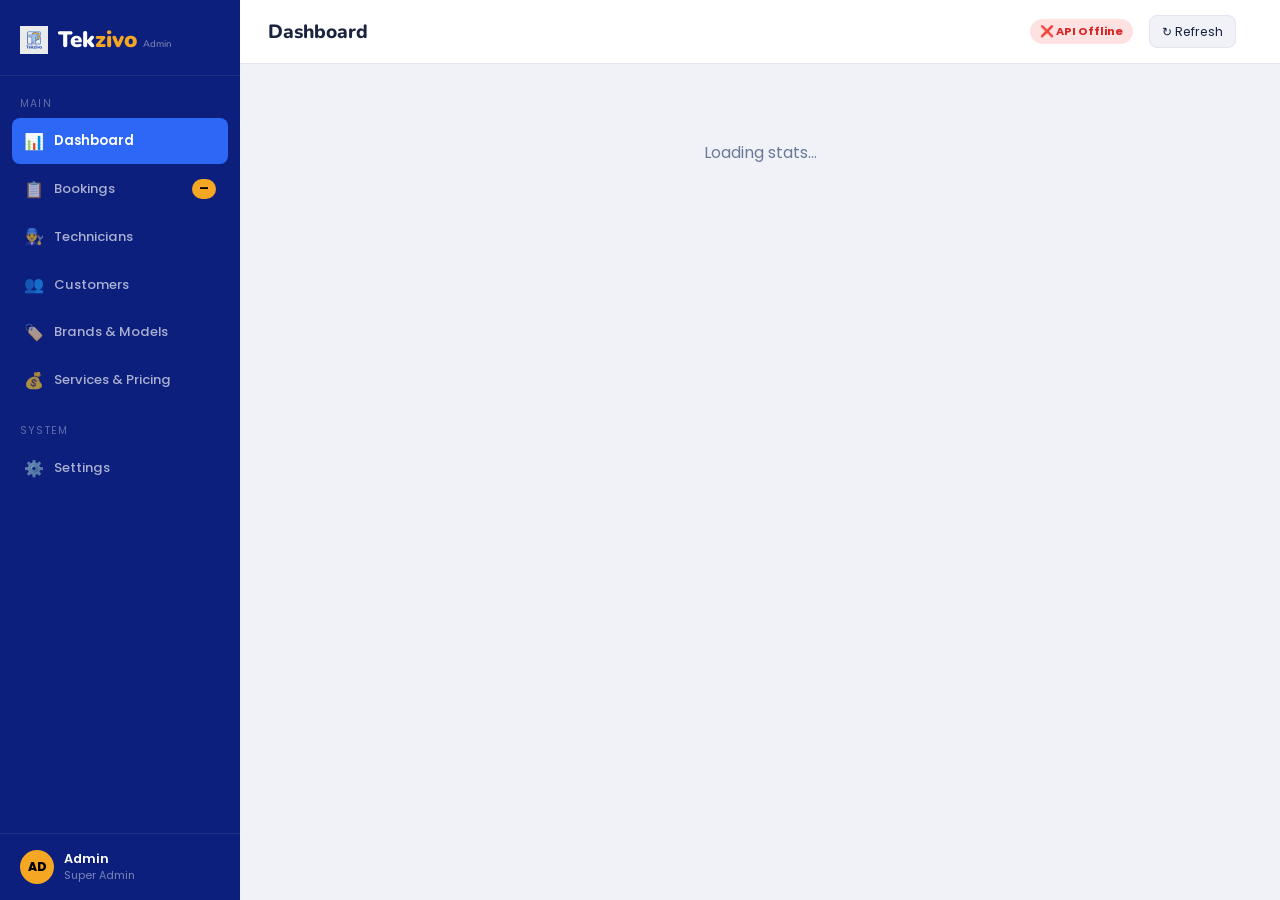
==== frontend/admin/index.html @ 726327b9 "Refactor code structure for improved readability and maintainability" ====
<!DOCTYPE html>
<html lang="en">

<head>
  <meta charset="UTF-8" />
  <meta name="viewport" content="width=device-width, initial-scale=1.0" />
  <title>Tekzivo Admin Portal</title>
  <link rel="icon" type="image/png" href="../logo.png" />
  <script>
    // Apply theme early to prevent FOUC (flash of unstyled content)
    (function () {
      const theme = localStorage.getItem('TEKZIVO_THEME') || 'light';
      if (theme === 'dark') {
        document.documentElement.classList.add('dark-theme');
      } else {
        document.documentElement.classList.remove('dark-theme');
      }
    })();
  </script>
  <link
    href="https://fonts.googleapis.com/css2?family=Nunito:wght@400;600;700;800;900&family=Poppins:wght@400;500;600;700&display=swap"
    rel="stylesheet" />
  <style>
    *,
    *::before,
    *::after {
      box-sizing: border-box;
      margin: 0;
      padding: 0
    }

    :root {
      --blue-dark: #0a1a6e;
      --blue: #1533b8;
      --blue-mid: #1e45d4;
      --blue-light: #2d67f5;
      --gold: #f5a623;
      --bg: #f0f2f8;
      --sidebar-bg: #0d1f7c;
      --white: #fff;
      --text: #1a2340;
      --muted: #6b7a99;
      --border: #e0e5f0;
      --success: #16a34a;
      --success-bg: #dcfce7;
      --warning: #b45309;
      --warning-bg: #fef9c3;
      --danger: #dc2626;
      --danger-bg: #fee2e2;
      --info: #1d4ed8;
      --info-bg: #dbeafe;
      --pending: #7c3aed;
      --pending-bg: #ede9fe;
      --card-shadow: 0 2px 12px rgba(21, 51, 184, 0.08);
      --font-head: 'Nunito', sans-serif;
      --font-body: 'Poppins', sans-serif;

      /* ⚠️ Change this to your server URL when deploying */
      --api: "";
    }

    body {
      font-family: var(--font-body);
      background: var(--bg);
      color: var(--text);
      display: flex;
      min-height: 100vh;
      overflow-x: hidden
    }

    /* SIDEBAR */
    .sidebar {
      width: 240px;
      min-height: 100vh;
      background: var(--sidebar-bg);
      display: flex;
      flex-direction: column;
      flex-shrink: 0;
      position: sticky;
      top: 0;
      height: 100vh;
      overflow-y: auto
    }

    .sidebar-logo {
      display: flex;
      align-items: center;
      gap: 10px;
      padding: 1.5rem 1.25rem 1.25rem;
      border-bottom: 1px solid rgba(255, 255, 255, 0.08)
    }

    .sidebar-logo span {
      font-family: var(--font-head);
      font-size: 1.4rem;
      font-weight: 900;
      color: #fff
    }

    .sidebar-logo span em {
      color: var(--gold);
      font-style: normal
    }

    .sidebar-logo-img {
      height: 28px;
      width: auto;
      object-fit: contain;
      transition: transform 0.2s ease;
    }

    .sidebar-logo:hover .sidebar-logo-img {
      transform: scale(1.1) rotate(-4deg);
    }

    .sidebar-label {
      font-size: 0.65rem;
      color: rgba(255, 255, 255, 0.35);
      letter-spacing: 0.12em;
      text-transform: uppercase;
      padding: 1.25rem 1.25rem 0.4rem
    }

    .sidebar-nav {
      display: flex;
      flex-direction: column;
      gap: 2px;
      padding: 0 0.75rem
    }

    .nav-item {
      display: flex;
      align-items: center;
      gap: 10px;
      padding: 0.65rem 0.75rem;
      border-radius: 8px;
      color: rgba(255, 255, 255, 0.65);
      font-size: 0.82rem;
      font-weight: 500;
      cursor: pointer;
      transition: all 0.15s
    }

    .nav-item:hover {
      background: rgba(255, 255, 255, 0.08);
      color: #fff
    }

    .nav-item.active {
      background: var(--blue-light);
      color: #fff;
      font-weight: 600
    }

    .nav-icon {
      font-size: 1rem;
      width: 20px;
      text-align: center;
      flex-shrink: 0
    }

    .nav-badge {
      margin-left: auto;
      background: var(--gold);
      color: #000;
      font-size: 0.65rem;
      font-weight: 800;
      padding: 2px 7px;
      border-radius: 20px
    }

    .sidebar-footer {
      margin-top: auto;
      padding: 1rem 1.25rem;
      border-top: 1px solid rgba(255, 255, 255, 0.08)
    }

    .admin-avatar {
      width: 34px;
      height: 34px;
      border-radius: 50%;
      background: var(--gold);
      display: flex;
      align-items: center;
      justify-content: center;
      font-weight: 800;
      font-size: 0.75rem;
      color: #000
    }

    .admin-name {
      font-size: 0.8rem;
      font-weight: 600;
      color: #fff
    }

    .admin-role {
      font-size: 0.68rem;
      color: rgba(255, 255, 255, 0.45)
    }

    /* MAIN */
    .main {
      flex: 1;
      display: flex;
      flex-direction: column;
      min-width: 0
    }

    .topbar {
      background: var(--white);
      border-bottom: 1px solid var(--border);
      padding: 0 1.75rem;
      height: 64px;
      display: flex;
      align-items: center;
      justify-content: space-between;
      position: sticky;
      top: 0;
      z-index: 100
    }

    .topbar-title {
      font-family: var(--font-head);
      font-size: 1.2rem;
      font-weight: 800
    }

    .topbar-right {
      display: flex;
      align-items: center;
      gap: 1rem
    }

    .api-status {
      font-size: 0.7rem;
      padding: 4px 10px;
      border-radius: 20px;
      font-weight: 700
    }

    .api-status.online {
      background: var(--success-bg);
      color: var(--success)
    }

    .api-status.offline {
      background: var(--danger-bg);
      color: var(--danger)
    }

    .btn-refresh {
      background: var(--bg);
      border: 1px solid var(--border);
      border-radius: 8px;
      padding: 0.4rem 0.75rem;
      font-size: 0.78rem;
      cursor: pointer;
      font-family: var(--font-body);
      transition: all 0.15s;
      color: var(--text);
    }

    .btn-refresh:hover {
      border-color: var(--blue);
      color: var(--blue)
    }

    .content {
      padding: 1.75rem;
      flex: 1
    }

    /* STATS */
    .stats-grid {
      display: grid;
      grid-template-columns: repeat(4, 1fr);
      gap: 1rem;
      margin-bottom: 1.75rem
    }

    .stat-card {
      background: var(--white);
      border-radius: 14px;
      padding: 1.25rem 1.5rem;
      box-shadow: var(--card-shadow);
      border: 1px solid var(--border);
      display: flex;
      align-items: flex-start;
      justify-content: space-between
    }

    .stat-label {
      font-size: 0.75rem;
      color: var(--muted);
      margin-bottom: 0.3rem;
      font-weight: 500
    }

    .stat-value {
      font-family: var(--font-head);
      font-size: 1.75rem;
      font-weight: 900
    }

    .stat-sub {
      font-size: 0.7rem;
      margin-top: 4px;
      color: var(--muted)
    }

    .stat-icon {
      width: 44px;
      height: 44px;
      border-radius: 12px;
      display: flex;
      align-items: center;
      justify-content: center;
      font-size: 1.3rem;
      flex-shrink: 0
    }

    /* PANEL / TABLE */
    .panel {
      background: var(--white);
      border-radius: 14px;
      box-shadow: var(--card-shadow);
      border: 1px solid var(--border);
      overflow: hidden
    }

    .panel-header {
      padding: 1.1rem 1.5rem;
      border-bottom: 1px solid var(--border);
      display: flex;
      align-items: center;
      justify-content: space-between;
      flex-wrap: wrap;
      gap: 0.75rem
    }

    .panel-title {
      font-family: var(--font-head);
      font-size: 1rem;
      font-weight: 800
    }

    .panel-actions {
      display: flex;
      align-items: center;
      gap: 0.75rem;
      flex-wrap: wrap
    }

    .search-box {
      display: flex;
      align-items: center;
      gap: 6px;
      background: var(--bg);
      border: 1px solid var(--border);
      border-radius: 8px;
      padding: 0.4rem 0.75rem
    }

    .search-box input {
      border: none;
      background: transparent;
      font-family: var(--font-body);
      font-size: 0.8rem;
      color: var(--text);
      outline: none;
      width: 180px
    }

    .filter-select {
      background: var(--bg);
      border: 1px solid var(--border);
      border-radius: 8px;
      padding: 0.4rem 0.75rem;
      font-family: var(--font-body);
      font-size: 0.8rem;
      color: var(--text);
      cursor: pointer;
      outline: none
    }

    .btn-export {
      background: var(--blue-light);
      color: #fff;
      border: none;
      padding: 0.45rem 1rem;
      border-radius: 8px;
      font-family: var(--font-body);
      font-size: 0.78rem;
      font-weight: 600;
      cursor: pointer;
      transition: background 0.2s
    }

    .btn-export:hover {
      background: var(--blue)
    }

    /* TABLE */
    .table-wrap {
      overflow-x: auto
    }

    .table-wrap-scroll {
      max-height: 450px;
      overflow-y: auto;
    }

    .table-wrap-scroll th {
      position: sticky;
      top: 0;
      background: var(--bg);
      z-index: 5;
      box-shadow: inset 0 -1px 0 var(--border);
    }

    table {
      width: 100%;
      border-collapse: collapse;
      min-width: 780px
    }

    thead {
      background: var(--bg)
    }

    th {
      padding: 0.75rem 1.25rem;
      text-align: left;
      font-size: 0.72rem;
      font-weight: 700;
      color: var(--muted);
      letter-spacing: 0.06em;
      text-transform: uppercase;
      border-bottom: 1px solid var(--border);
      white-space: nowrap
    }

    td {
      padding: 0.85rem 1.25rem;
      font-size: 0.82rem;
      border-bottom: 1px solid var(--border);
      vertical-align: middle
    }

    tr:last-child td {
      border-bottom: none
    }

    tr:hover td {
      background: rgba(21, 51, 184, 0.025)
    }

    .booking-id {
      font-family: monospace;
      font-size: 0.75rem;
      color: var(--muted)
    }

    .customer-cell {
      display: flex;
      align-items: center;
      gap: 8px
    }

    .cust-avatar {
      width: 30px;
      height: 30px;
      border-radius: 50%;
      display: flex;
      align-items: center;
      justify-content: center;
      font-size: 0.65rem;
      font-weight: 800;
      color: #fff;
      flex-shrink: 0
    }

    .cust-name {
      font-weight: 600;
      font-size: 0.82rem
    }

    .cust-phone {
      font-size: 0.7rem;
      color: var(--muted)
    }

    /* BADGES */
    .badge {
      display: inline-flex;
      align-items: center;
      gap: 4px;
      padding: 3px 10px;
      border-radius: 20px;
      font-size: 0.72rem;
      font-weight: 700;
      white-space: nowrap
    }

    .badge::before {
      content: '';
      width: 6px;
      height: 6px;
      border-radius: 50%;
      background: currentColor;
      opacity: 0.7
    }

    .badge-Pending {
      background: var(--pending-bg);
      color: var(--pending)
    }

    .badge-Confirmed {
      background: var(--info-bg);
      color: var(--info)
    }

    .badge-Completed {
      background: var(--success-bg);
      color: var(--success)
    }

    .badge-Cancelled {
      background: var(--danger-bg);
      color: var(--danger)
    }

    .badge-In.Progress,
    .badge-In {
      background: var(--warning-bg);
      color: var(--warning)
    }

    /* ACTION BUTTONS */
    .action-btns {
      display: flex;
      gap: 6px
    }

    .btn-sm {
      padding: 4px 10px;
      border-radius: 6px;
      font-size: 0.72rem;
      font-weight: 600;
      cursor: pointer;
      border: 1px solid transparent;
      transition: all 0.15s;
      font-family: var(--font-body)
    }

    .btn-view {
      background: var(--info-bg);
      color: var(--info)
    }

    .btn-view:hover {
      background: var(--info);
      color: #fff
    }

    .btn-cancel-sm {
      background: var(--danger-bg);
      color: var(--danger)
    }

    .btn-cancel-sm:hover {
      background: var(--danger);
      color: #fff
    }

    /* PAGINATION */
    .pagination {
      display: flex;
      align-items: center;
      justify-content: space-between;
      padding: 1rem 1.5rem;
      border-top: 1px solid var(--border)
    }

    .page-info {
      font-size: 0.78rem;
      color: var(--muted)
    }

    .page-btns {
      display: flex;
      gap: 6px
    }

    .page-btn {
      width: 32px;
      height: 32px;
      border-radius: 6px;
      border: 1px solid var(--border);
      background: var(--white);
      font-size: 0.8rem;
      cursor: pointer;
      display: flex;
      align-items: center;
      justify-content: center;
      font-family: var(--font-body);
      transition: all 0.15s
    }

    .page-btn:hover {
      border-color: var(--blue);
      color: var(--blue)
    }

    .page-btn.active {
      background: var(--blue);
      color: #fff;
      border-color: var(--blue)
    }

    /* LOADING SKELETON */
    .skeleton {
      background: linear-gradient(90deg, #e8edf8 25%, #f0f2f8 50%, #e8edf8 75%);
      background-size: 200% 100%;
      animation: shimmer 1.2s infinite;
      border-radius: 6px
    }

    @keyframes shimmer {
      0% {
        background-position: 200% 0
      }

      100% {
        background-position: -200% 0
      }
    }

    .skeleton-row td {
      padding: 1rem 1.25rem
    }

    /* MODAL */
    .modal-overlay {
      display: none;
      position: fixed;
      inset: 0;
      z-index: 1000;
      background: rgba(0, 0, 0, 0.45);
      align-items: center;
      justify-content: center
    }

    .modal-overlay.open {
      display: flex
    }

    .modal {
      background: var(--white);
      border-radius: 16px;
      width: 540px;
      max-width: 95vw;
      box-shadow: 0 20px 60px rgba(0, 0, 0, 0.25);
      overflow: hidden;
      transition: transform 0.3s cubic-bezier(0.25, 0.8, 0.25, 1);
    }

    .modal-header {
      padding: 1.25rem 1.5rem;
      border-bottom: 1px solid var(--border);
      display: flex;
      align-items: center;
      justify-content: space-between
    }

    .modal-title {
      font-family: var(--font-head);
      font-size: 1.1rem;
      font-weight: 800
    }

    .modal-close {
      background: none;
      border: none;
      font-size: 1.3rem;
      cursor: pointer;
      color: var(--muted)
    }

    .modal-body {
      padding: 1.5rem;
      max-height: 70vh;
      overflow-y: auto
    }

    .detail-grid {
      display: grid;
      grid-template-columns: 1fr 1fr;
      gap: 1rem
    }

    .detail-item {}

    .detail-label {
      font-size: 0.7rem;
      font-weight: 700;
      color: var(--muted);
      text-transform: uppercase;
      letter-spacing: 0.07em;
      margin-bottom: 3px
    }

    .detail-value {
      font-size: 0.85rem;
      font-weight: 600
    }

    .detail-full {
      grid-column: 1/-1
    }

    .modal-footer {
      padding: 1rem 1.5rem;
      border-top: 1px solid var(--border);
      display: flex;
      gap: 0.75rem;
      justify-content: flex-end
    }

    .btn-primary {
      background: var(--blue);
      color: #fff;
      border: none;
      padding: 0.6rem 1.25rem;
      border-radius: 8px;
      font-family: var(--font-body);
      font-size: 0.85rem;
      font-weight: 600;
      cursor: pointer;
      transition: background 0.15s
    }

    .btn-primary:hover {
      background: var(--blue-dark)
    }

    .btn-secondary {
      background: var(--bg);
      color: var(--text);
      border: 1px solid var(--border);
      padding: 0.6rem 1.25rem;
      border-radius: 8px;
      font-family: var(--font-body);
      font-size: 0.85rem;
      cursor: pointer
    }

    .status-select {
      width: 100%;
      padding: 0.6rem 0.75rem;
      border: 1.5px solid var(--border);
      border-radius: 8px;
      font-family: var(--font-body);
      font-size: 0.85rem;
      outline: none
    }

    .status-select:focus {
      border-color: var(--blue-light)
    }

    /* BOTTOM GRID */
    .bottom-grid {
      display: grid;
      grid-template-columns: 1fr 1fr;
      gap: 1rem;
      margin-top: 1.25rem
    }

    .chart-bar-wrap {
      display: flex;
      align-items: flex-end;
      gap: 6px;
      height: 80px;
      margin-top: 0.75rem
    }

    .chart-bar-col {
      display: flex;
      flex-direction: column;
      align-items: center;
      gap: 4px;
      flex: 1
    }

    .chart-bar {
      width: 100%;
      border-radius: 4px 4px 0 0;
      background: var(--blue-light);
      opacity: 0.75;
      min-height: 4px;
      transition: opacity 0.15s
    }

    .chart-bar:hover {
      opacity: 1
    }

    .chart-label {
      font-size: 0.65rem;
      color: var(--muted)
    }

    .tech-row {
      display: flex;
      align-items: center;
      gap: 10px;
      padding: 0.65rem;
      border-radius: 8px;
      background: var(--bg);
      margin-top: 0.5rem
    }

    .tech-av {
      width: 32px;
      height: 32px;
      border-radius: 50%;
      display: flex;
      align-items: center;
      justify-content: center;
      font-size: 0.65rem;
      font-weight: 800;
      color: #fff;
      flex-shrink: 0
    }

    .tech-info {
      flex: 1
    }

    .tech-name {
      font-size: 0.8rem;
      font-weight: 600
    }

    .tech-spec {
      font-size: 0.7rem;
      color: var(--muted)
    }

    .tech-jobs-num {
      font-family: var(--font-head);
      font-size: 1rem;
      font-weight: 800;
      color: var(--blue)
    }

    .tech-jobs-lbl {
      font-size: 0.65rem;
      color: var(--muted);
      text-align: right
    }

    /* TOAST */
    .toast {
      position: fixed;
      bottom: 2rem;
      right: 2rem;
      z-index: 2000;
      background: var(--text);
      color: #fff;
      padding: 0.85rem 1.5rem;
      border-radius: 10px;
      font-size: 0.85rem;
      font-weight: 600;
      box-shadow: 0 4px 20px rgba(0, 0, 0, 0.3);
      transform: translateY(100px);
      opacity: 0;
      transition: all 0.3s
    }

    .toast.show {
      transform: translateY(0);
      opacity: 1
    }

    /* Custom Confirmation Dialog */
    .confirm-overlay {
      position: fixed;
      top: 0; left: 0; width: 100%; height: 100%;
      background: rgba(0,0,0,0.6);
      display: none;
      align-items: center;
      justify-content: center;
      z-index: 20000;
    }
    .confirm-overlay.active {
      display: flex;
    }
    .confirm-box {
      background: var(--white);
      padding: 20px;
      border-radius: 12px;
      width: 90%;
      max-width: 400px;
      box-shadow: 0 10px 30px rgba(0,0,0,0.15);
      text-align: center;
      font-family: var(--font-body);
    }
    .confirm-title {
      font-family: var(--font-head);
      font-size: 1.25rem;
      font-weight: 800;
      margin-bottom: 12px;
      color: var(--text);
    }
    .confirm-message {
      color: var(--muted);
      margin-bottom: 20px;
      font-size: 0.9rem;
    }
    .confirm-actions {
      display: flex;
      justify-content: center;
      gap: 12px;
    }
    .btn-confirm-yes {
      background: var(--danger);
      color: white;
      border: none;
      padding: 8px 18px;
      border-radius: 8px;
      cursor: pointer;
      font-weight: 600;
      font-size: 0.85rem;
      transition: background 0.2s;
    }
    .btn-confirm-yes:hover {
      background: #b91c1c;
    }
    .btn-confirm-no {
      background: var(--bg);
      color: var(--text);
      border: none;
      padding: 8px 18px;
      border-radius: 8px;
      cursor: pointer;
      font-weight: 600;
      font-size: 0.85rem;
      transition: background 0.2s;
    }
    .btn-confirm-no:hover {
      background: var(--border);
    }

    /* RESPONSIVE DESIGN - MOBILE DRAWER & TWEAKS */
    .menu-toggle {
      display: none;
    }
    .sidebar-overlay {
      display: none;
      position: fixed;
      top: 0;
      left: 0;
      width: 100vw;
      height: 100vh;
      background: rgba(15, 23, 42, 0.4);
      backdrop-filter: blur(4px);
      -webkit-backdrop-filter: blur(4px);
      z-index: 9998;
    }
    .sidebar-overlay.active {
      display: block;
    }

    @media(max-width:900px) {
      .menu-toggle {
        display: inline-flex;
        align-items: center;
        justify-content: center;
        background: none;
        border: none;
        font-size: 1.5rem;
        cursor: pointer;
        color: var(--text);
        margin-right: 12px;
        width: 38px;
        height: 38px;
        border-radius: 8px;
        transition: background 0.2s;
      }
      .menu-toggle:hover {
        background: var(--bg);
      }
      
      .sidebar {
        position: fixed;
        top: 0;
        left: 0;
        height: 100vh;
        width: 250px !important;
        transform: translateX(-100%);
        transition: transform 0.3s cubic-bezier(0.4, 0, 0.2, 1);
        z-index: 9999;
        box-shadow: 4px 0 15px rgba(0,0,0,0.15);
      }
      
      .sidebar.open {
        transform: translateX(0);
      }

      .sidebar-logo span,
      .nav-item span,
      .admin-name,
      .admin-role,
      .sidebar-label,
      .nav-badge {
        display: inline-block !important;
      }

      .nav-badge {
        display: inline-flex !important;
        margin-left: auto;
      }

      .sidebar-logo,
      .nav-item {
        justify-content: flex-start !important;
        padding: 0.65rem 0.75rem !important;
      }
      .sidebar-logo {
        padding: 1.5rem 1.25rem 1.25rem !important;
      }

      .stats-grid {
        grid-template-columns: 1fr 1fr;
      }

      .bottom-grid {
        grid-template-columns: 1fr;
      }
      
      .topbar {
        padding: 0 1.25rem;
      }
      
      .content {
        padding: 1.25rem;
      }
    }

    @media(max-width:576px) {
      .stats-grid {
        grid-template-columns: 1fr;
      }
      .topbar-right {
        gap: 0.5rem;
      }
      .api-status {
        padding: 4px 8px;
        font-size: 0.65rem;
      }
      .topbar-title {
        font-size: 1rem;
      }
      .btn-refresh {
        padding: 6px 10px;
        font-size: 0.75rem;
      }
      #last-updated {
        display: none;
      }
      
      .modal-overlay.open {
        align-items: flex-end;
      }
      .modal {
        width: 100%;
        max-width: 100%;
        border-radius: 20px 20px 0 0;
        margin: 0;
        transform: translateY(100%);
        max-height: 85vh;
      }
      .modal-overlay.open .modal {
        transform: translateY(0);
      }
      .modal-body {
        padding: 1.25rem;
        overflow-y: auto;
      }
      .drawer {
        max-width: 100% !important;
      }
    }

    /* KANBAN BOARD */
    .kanban-container {
      display: flex;
      flex-direction: column;
      height: calc(100vh - 120px);
      gap: 1rem;
    }
    .kanban-header {
      display: flex;
      justify-content: space-between;
      align-items: center;
      flex-wrap: wrap;
      gap: 1rem;
      background: var(--white);
      padding: 1rem 1.5rem;
      border-radius: 12px;
      border: 1px solid var(--border);
    }
    .kanban-board {
      display: grid;
      grid-template-columns: repeat(5, minmax(260px, 1fr));
      gap: 1rem;
      overflow-x: auto;
      align-items: start;
      flex: 1;
      padding-bottom: 1rem;
    }
    .kanban-col {
      background: var(--bg);
      border: 1px solid var(--border);
      border-radius: 12px;
      display: flex;
      flex-direction: column;
      max-height: calc(100vh - 200px);
      padding: 0.75rem;
    }
    .kanban-col-header {
      display: flex;
      align-items: center;
      justify-content: space-between;
      padding-bottom: 0.75rem;
      border-bottom: 2px solid var(--border);
      margin-bottom: 0.75rem;
    }
    .kanban-col-title-wrap {
      display: flex;
      align-items: center;
      gap: 8px;
    }
    .kanban-col-dot {
      width: 10px;
      height: 10px;
      border-radius: 50%;
    }
    .kanban-col-dot.Pending { background: var(--pending); }
    .kanban-col-dot.Confirmed { background: var(--info); }
    .kanban-col-dot.In-Progress { background: var(--warning); }
    .kanban-col-dot.Completed { background: var(--success); }
    .kanban-col-dot.Cancelled { background: var(--danger); }

    .kanban-col-title {
      font-family: var(--font-head);
      font-size: 0.9rem;
      font-weight: 800;
      color: var(--text);
    }
    .kanban-col-count {
      background: var(--border);
      color: var(--text);
      font-size: 0.75rem;
      font-weight: 700;
      padding: 2px 8px;
      border-radius: 12px;
    }
    .kanban-cards {
      display: flex;
      flex-direction: column;
      gap: 0.75rem;
      overflow-y: auto;
      flex: 1;
      min-height: 200px;
      padding: 0.25rem;
    }
    .kanban-card {
      background: var(--white);
      border: 1px solid var(--border);
      border-radius: 8px;
      padding: 0.85rem;
      box-shadow: 0 2px 4px rgba(0,0,0,0.02);
      cursor: pointer;
      transition: all 0.2s ease;
      display: flex;
      flex-direction: column;
      gap: 6px;
    }
    .kanban-card:hover {
      transform: translateY(-2px);
      box-shadow: 0 4px 12px rgba(0,0,0,0.08);
      border-color: var(--blue);
    }
    .kanban-card-header {
      display: flex;
      justify-content: space-between;
      align-items: center;
    }
    .kanban-card-ref {
      font-family: monospace;
      font-size: 0.72rem;
      font-weight: 700;
      color: var(--muted);
    }
    .kanban-card-device {
      font-size: 0.65rem;
      background: var(--border);
      padding: 2px 6px;
      border-radius: 4px;
      font-weight: 700;
      color: var(--text);
    }
    .kanban-card-title {
      font-size: 0.82rem;
      font-weight: 700;
      color: var(--text);
      line-height: 1.3;
    }
    .kanban-card-customer {
      font-size: 0.78rem;
      font-weight: 600;
      color: var(--text);
      display: flex;
      align-items: center;
      gap: 6px;
      margin-top: 2px;
    }
    .kanban-card-avatar {
      width: 18px;
      height: 18px;
      border-radius: 50%;
      display: flex;
      align-items: center;
      justify-content: center;
      color: white;
      font-size: 0.55rem;
      font-weight: 800;
    }
    .kanban-card-date {
      font-size: 0.72rem;
      color: var(--muted);
      display: flex;
      align-items: center;
      gap: 4px;
    }
    .kanban-card-footer {
      display: flex;
      justify-content: space-between;
      align-items: center;
      border-top: 1px dashed var(--border);
      padding-top: 6px;
      margin-top: 4px;
    }
    .kanban-card-price {
      font-size: 0.8rem;
      font-weight: 800;
      color: var(--text);
    }
    .kanban-card-tech-wrap {
      margin-top: 4px;
    }
    .kanban-card-tech-badge {
      display: inline-flex;
      align-items: center;
      gap: 4px;
      font-size: 0.7rem;
      background: #eff6ff;
      color: #1e40af;
      padding: 2px 6px;
      border-radius: 4px;
      font-weight: 600;
    }
    .kanban-card-tech-unassigned {
      font-size: 0.7rem;
      background: #fef3c7;
      color: #92400e;
      padding: 2px 6px;
      border-radius: 4px;
      font-weight: 600;
    }
    .kanban-card-select-tech {
      width: 100%;
      font-size: 0.75rem;
      padding: 4px;
      border-radius: 4px;
      border: 1px solid var(--border);
      background: var(--bg);
      cursor: pointer;
      font-weight: 500;
    }
    .kanban-card-quick-status {
      font-size: 0.72rem;
      padding: 3px;
      border-radius: 4px;
      border: 1px solid var(--border);
      background: var(--bg);
      max-width: 95px;
      font-weight: 500;
    }

    /* SLIDE OUT DRAWER */
    .drawer-overlay {
      position: fixed;
      top: 0; left: 0; width: 100%; height: 100%;
      background: rgba(0,0,0,0.5);
      opacity: 0;
      pointer-events: none;
      transition: opacity 0.3s ease;
      z-index: 10000;
      display: flex;
      justify-content: flex-end;
    }
    .drawer-overlay.open {
      opacity: 1;
      pointer-events: auto;
    }
    .drawer {
      width: 100%;
      max-width: 480px;
      height: 100%;
      background: var(--white);
      box-shadow: -5px 0 25px rgba(0,0,0,0.15);
      transform: translateX(100%);
      transition: transform 0.3s cubic-bezier(0.16, 1, 0.3, 1);
      display: flex;
      flex-direction: column;
    }
    .drawer-overlay.open .drawer {
      transform: translateX(0);
    }
    .drawer-header {
      padding: 1.25rem 1.5rem;
      border-bottom: 1px solid var(--border);
      display: flex;
      align-items: center;
      justify-content: space-between;
    }
    .drawer-title {
      font-family: var(--font-head);
      font-size: 1.25rem;
      font-weight: 800;
      color: var(--text);
    }
    .drawer-close {
      background: none;
      border: none;
      font-size: 1.25rem;
      cursor: pointer;
      color: var(--muted);
      transition: color 0.2s;
    }
    .drawer-close:hover {
      color: var(--text);
    }
    .drawer-body {
      padding: 1.5rem;
      overflow-y: auto;
      flex: 1;
    }
    /* SETTINGS VIEW */
    .settings-panel {
      padding: 1.75rem;
    }
    .settings-tab-bar {
      display: flex;
      gap: 1.5rem;
      border-bottom: 1px solid var(--border);
      margin-bottom: 1.5rem;
      padding-bottom: 2px;
    }
    .settings-tab {
      background: none;
      border: none;
      font-family: var(--font-head);
      font-size: 0.95rem;
      font-weight: 700;
      color: var(--muted);
      cursor: pointer;
      padding: 0.5rem 0.25rem 0.75rem 0.25rem;
      border-bottom: 2px solid transparent;
      transition: all 0.2s;
    }
    .settings-tab:hover {
      color: var(--text);
    }
    .settings-tab.active {
      color: var(--blue);
      border-bottom-color: var(--blue);
    }
    .settings-section {
      display: none;
    }
    .settings-section.active {
      display: block;
    }
    .form-grid {
      display: grid;
      grid-template-columns: 1fr 1fr;
      gap: 1.25rem;
      margin-bottom: 1.25rem;
    }
    @media (max-width: 768px) {
      .form-grid {
        grid-template-columns: 1fr;
      }
    }
    .form-group {
      display: flex;
      flex-direction: column;
      gap: 6px;
    }
    .form-group label {
      font-size: 0.78rem;
      font-weight: 700;
      color: var(--text);
      text-transform: uppercase;
      letter-spacing: 0.5px;
    }
    .form-group input, .form-group select {
      padding: 10px 12px;
      border-radius: 8px;
      border: 1px solid var(--border);
      background: var(--white);
      font-family: inherit;
      font-size: 0.88rem;
      color: var(--text);
      transition: border-color 0.2s;
    }
    .form-group input:focus, .form-group select:focus {
      border-color: var(--blue);
      outline: none;
    }
    .form-actions {
      display: flex;
      justify-content: flex-end;
      margin-top: 1.5rem;
      padding-top: 1rem;
      border-top: 1px solid var(--border);
    }
    .pincode-manager-layout {
      display: grid;
      grid-template-columns: 280px 1fr;
      gap: 1.5rem;
    }
    @media (max-width: 992px) {
      .pincode-manager-layout {
        grid-template-columns: 1fr;
      }
    }
    .pincode-list-container {
      display: flex;
      flex-direction: column;
      gap: 1rem;
    }
    .pincode-search-bar {
      display: flex;
      align-items: center;
      gap: 8px;
      background: var(--white);
      border: 1px solid var(--border);
      border-radius: 8px;
      padding: 6px 12px;
    }
    .pincode-search-bar input {
      border: none;
      outline: none;
      background: transparent;
      width: 100%;
      font-size: 0.85rem;
    }
    .pincode-grid {
      display: grid;
      grid-template-columns: repeat(auto-fill, minmax(180px, 1fr));
      gap: 0.85rem;
      max-height: 480px;
      overflow-y: auto;
      padding-right: 4px;
    }
    .pincode-card {
      background: var(--white);
      border: 1px solid var(--border);
      border-radius: 8px;
      padding: 0.75rem 1rem;
      display: flex;
      justify-content: space-between;
      align-items: center;
      box-shadow: 0 1px 3px rgba(0,0,0,0.01);
      transition: all 0.2s;
    }
    .pincode-card:hover {
      border-color: var(--blue);
      box-shadow: 0 2px 8px rgba(0,0,0,0.04);
    }
    .pincode-card-info {
      display: flex;
      flex-direction: column;
      gap: 2px;
    }
    .pincode-card-code {
      font-family: monospace;
      font-size: 0.95rem;
      font-weight: 800;
      color: var(--blue);
    }
    .pincode-card-loc {
      font-size: 0.7rem;
      color: var(--muted);
      font-weight: 600;
    }
    .btn-delete-pincode {
      background: none;
      border: none;
      color: var(--danger);
      opacity: 0.6;
      cursor: pointer;
      font-size: 0.85rem;
      padding: 4px;
      border-radius: 4px;
      transition: all 0.2s;
    }
    .btn-delete-pincode:hover {
      opacity: 1;
      background: #fef2f2;
    }

    /* DARK THEME OVERRIDES */
    .dark-theme {
      --bg: #0b0f19;
      --white: #111827;
      --text: #f3f4f6;
      --muted: #9ca3af;
      --border: #1f2937;
      --card-shadow: 0 4px 20px rgba(0,0,0,0.3);

      /* Premium dark-mode status badges styling */
      --pending: #a78bfa;
      --pending-bg: rgba(124, 58, 237, 0.18);
      --info: #60a5fa;
      --info-bg: rgba(29, 78, 216, 0.18);
      --warning: #fbbf24;
      --warning-bg: rgba(180, 83, 9, 0.18);
      --success: #4ade80;
      --success-bg: rgba(22, 163, 74, 0.18);
      --danger: #f87171;
      --danger-bg: rgba(220, 38, 38, 0.18);
    }
    body.dark-theme,
    .dark-theme body {
      background: var(--bg);
      color: var(--text);
    }
    .dark-theme .panel,
    .dark-theme .kanban-header,
    .dark-theme .kanban-card,
    .dark-theme .topbar,
    .dark-theme .modal,
    .dark-theme .modal-content,
    .dark-theme .drawer {
      background: #1f2937;
      border-color: #374151;
    }
    .dark-theme input,
    .dark-theme select,
    .dark-theme textarea {
      background: #111827 !important;
      color: #f3f4f6 !important;
      border-color: #374151 !important;
    }
    .dark-theme .nav-item:hover,
    .dark-theme .nav-item.active {
      background: rgba(255,255,255,0.05);
    }

    /* BRANDS & MODELS LAYOUT */
    .brands-models-layout {
      display: grid;
      grid-template-columns: 1fr 2fr;
      gap: 1.5rem;
    }
    
    .add-model-grid {
      display: grid;
      grid-template-columns: 1fr 1fr 1.5fr auto;
      gap: 10px;
    }
    
    /* ADD SERVICE LAYOUT */
    .add-service-grid {
      display: grid;
      grid-template-columns: 1.5fr 1.5fr 1.5fr 1fr auto;
      gap: 12px;
      align-items: end;
    }

    @media (max-width: 900px) {
      .brands-models-layout {
        grid-template-columns: 1fr;
      }
    }

    @media (max-width: 768px) {
      .add-model-grid {
        grid-template-columns: 1fr;
        gap: 12px;
      }
      .add-model-grid .status-select {
        padding: 0.8rem 1rem;
        font-size: 0.95rem;
      }
      .add-model-grid button {
        height: 44px;
        font-size: 0.95rem;
        margin-top: 5px;
      }
      
      .add-service-grid {
        grid-template-columns: 1fr;
        gap: 16px;
        align-items: stretch;
      }
      .add-service-grid .status-select {
        padding: 0.8rem 1rem;
        font-size: 0.95rem;
      }
      .add-service-grid button {
        height: 44px;
        font-size: 0.95rem;
        margin-top: 8px;
      }
    }

    @media (max-width: 600px) {
      .settings-tab-bar {
        flex-direction: column;
        border-bottom: none;
        gap: 8px;
      }
      .settings-tab {
        border-bottom: 1px solid var(--border) !important;
        border-radius: 8px;
        text-align: left;
        padding: 0.75rem 1rem;
        width: 100%;
      }
      .settings-tab.active {
        background: var(--bg);
        border-color: var(--blue) !important;
      }
    }

    @media (max-width: 420px) {
      .btn-refresh span {
        display: none;
      }
      .btn-refresh {
        padding: 6px 10px;
        font-size: 1rem;
      }
      .api-status span {
        display: none;
      }
      .api-status {
        padding: 4px 6px;
      }
      .topbar-title {
        font-size: 0.9rem;
      }
      .topbar-right {
        gap: 0.4rem;
      }
      .search-box input {
        width: 120px;
      }
      .content {
        padding: 0.75rem;
      }
      .kanban-header {
        padding: 0.75rem 1rem;
      }
    }
  </style>
</head>

<body>

  <!-- API CONFIG — change this to your Flask server URL -->
  <script>
    const getApiBase = () => {
      const saved = localStorage.getItem('TEKZIVO_API_BASE');
      if (saved) return saved;
      return window.location.hostname === 'localhost' || window.location.hostname === '127.0.0.1'
        ? 'http://localhost:5000/api'
        : 'https://karthikeyankasi.pythonanywhere.com/api';
    };
    const API_BASE = getApiBase();

    if (localStorage.getItem('TEKZIVO_THEME') === 'dark') {
      document.body.classList.add('dark-theme');
    }
  </script>

  <!-- SIDEBAR -->
  <aside class="sidebar">
    <div class="sidebar-logo">
      <img src="../logo.png" alt="Tekzivo Logo" class="sidebar-logo-img">
      <span>Tek<em>zivo</em> <span style="font-size:0.6rem;font-weight:400;opacity:0.5">Admin</span></span>
    </div>
    <div class="sidebar-label">Main</div>
    <nav class="sidebar-nav">
      <div class="nav-item active" onclick="loadSection('dashboard',this)"><span
          class="nav-icon">📊</span><span>Dashboard</span></div>
      <div class="nav-item" onclick="loadSection('bookings',this)"><span
          class="nav-icon">📋</span><span>Bookings</span><span class="nav-badge" id="pending-badge">—</span></div>
      <div class="nav-item" onclick="loadSection('technicians',this)"><span
          class="nav-icon">👨‍🔧</span><span>Technicians</span></div>
      <div class="nav-item" onclick="loadSection('customers',this)"><span
          class="nav-icon">👥</span><span>Customers</span></div>
      <div class="nav-item" onclick="loadSection('brands',this)"><span
          class="nav-icon">🏷️</span><span>Brands & Models</span></div>
      <div class="nav-item" onclick="loadSection('services',this)"><span
          class="nav-icon">💰</span><span>Services & Pricing</span></div>
    </nav>
    <div class="sidebar-label">System</div>
    <nav class="sidebar-nav">
      <div class="nav-item" onclick="loadSection('settings',this)"><span
          class="nav-icon">⚙️</span><span>Settings</span></div>
    </nav>
    <div class="sidebar-footer">
      <div style="display:flex;align-items:center;gap:10px">
        <div class="admin-avatar">AD</div>
        <div>
          <div class="admin-name">Admin</div>
          <div class="admin-role">Super Admin</div>
        </div>
      </div>
    </div>
  </aside>

  <!-- MAIN -->
  <div class="main">
    <div class="topbar">
      <button class="menu-toggle" onclick="toggleSidebar()" aria-label="Toggle Sidebar">☰</button>
      <div class="topbar-title" id="page-title">Dashboard</div>
      <div class="topbar-right">
        <div class="api-status offline" id="api-badge">⏳ <span>Connecting...</span></div>
        <button class="btn-refresh" onclick="refreshData()">↻ <span>Refresh</span></button>
        <div style="font-size:0.75rem;color:var(--muted)" id="last-updated"></div>
      </div>
    </div>

    <div class="content" id="main-content">
      <div style="text-align:center;padding:4rem;color:var(--muted)">Loading dashboard...</div>
    </div>
  </div>

  <!-- MODAL -->
  <div class="modal-overlay" id="booking-modal">
    <div class="modal">
      <div class="modal-header">
        <div class="modal-title">Booking Details</div>
        <button class="modal-close" onclick="closeModal()">✕</button>
      </div>
      <div class="modal-body" id="modal-body"></div>
      <div class="modal-footer">
        <button class="btn-secondary" onclick="closeModal()">Close</button>
        <button class="btn-primary" onclick="saveStatus()">Save Changes</button>
      </div>
    </div>
  </div>

  <!-- SLIDE OUT DRAWER -->
  <div class="drawer-overlay" id="booking-drawer" onclick="if(event.target === this) closeBookingDrawer()">
    <div class="drawer">
      <div class="drawer-header">
        <div class="drawer-title" id="drawer-title">Booking Details</div>
        <button class="drawer-close" onclick="closeBookingDrawer()">✕</button>
      </div>
      <div class="drawer-body" id="drawer-body"></div>
      <div class="drawer-footer">
        <button class="btn-secondary" onclick="closeBookingDrawer()">Close</button>
        <button class="btn-primary" onclick="saveDrawerStatus()">Save Changes</button>
      </div>
    </div>
  </div>

  <div class="toast" id="toast"></div>

  <script>
    // ─── STATE ────────────────────────────────
    let currentSection = 'dashboard';
    let currentBookingId = null;
    let currentDrawerBookingId = null;
    let bookingsCache = [];
    let techniciansCache = [];
    let statsCache = {};
    let currentPage = 1;
    const PER_PAGE = 15;

    const COLORS = ['#1533b8', '#7c3aed', '#0e7490', '#b45309', '#16a34a', '#dc2626', '#1d4ed8', '#d97706'];
    const initials = n => n.split(' ').map(w => w[0]).join('').slice(0, 2).toUpperCase();
    const colorFor = n => COLORS[n.charCodeAt(0) % COLORS.length];

    // ─── API HELPERS ──────────────────────────
    async function apiFetch(path, opts = {}) {
      const res = await fetch(API_BASE + path, {
        headers: { 'Content-Type': 'application/json' },
        ...opts
      });
      if (!res.ok) throw new Error(`HTTP ${res.status}`);
      return res.json();
    }

    function updateApiStatusBadge(status) {
      const badge = document.getElementById('api-badge');
      if (!badge) return;
      if (status === 'online') {
        badge.innerHTML = '✅ <span>API Online</span>';
        badge.className = 'api-status online';
      } else if (status === 'offline') {
        badge.innerHTML = '❌ <span>API Offline</span>';
        badge.className = 'api-status offline';
      } else {
        badge.innerHTML = '⏳ <span>Connecting...</span>';
        badge.className = 'api-status offline';
      }
    }

    async function checkApiHealth() {
      try {
        await apiFetch('/health');
        updateApiStatusBadge('online');
        return true;
      } catch {
        updateApiStatusBadge('offline');
        return false;
      }
    }

    // ─── DASHBOARD ────────────────────────────
    async function renderDashboard(useCacheOnly = false) {
      document.getElementById('page-title').textContent = 'Dashboard';
      const content = document.getElementById('main-content');
      
      let stats = statsCache;
      const hasCache = Object.keys(statsCache).length > 0;

      if (!hasCache) {
        content.innerHTML = '<div style="text-align:center;padding:3rem;color:var(--muted)">Loading stats...</div>';
      } else {
        renderDashboardUI(stats);
      }

      if (useCacheOnly && hasCache) {
        return;
      }

      try {
        const res = await apiFetch('/dashboard/stats');
        stats = res.data;
        statsCache = stats;
        const pb = document.getElementById('pending-badge');
        if (pb) pb.textContent = stats.totals?.pending || '0';
        
        if (currentSection === 'dashboard') {
          renderDashboardUI(stats);
        }
      } catch (e) {
        console.error("Failed to refresh dashboard stats:", e);
      }
    }

    function renderDashboardUI(stats) {
      const content = document.getElementById('main-content');
      if (!content) return;

      const t = stats.totals || { total: 0, pending: 0, confirmed: 0, in_progress: 0, completed: 0, cancelled: 0 };
      content.innerHTML = `
    <!-- STATS -->
    <div class="stats-grid">
      <div class="stat-card">
        <div>
          <div class="stat-label">Total Bookings</div>
          <div class="stat-value">${t.total.toLocaleString()}</div>
          <div class="stat-sub">${t.pending} pending · ${t.confirmed} confirmed</div>
        </div>
        <div class="stat-icon" style="background:#dbeafe">📋</div>
      </div>
      <div class="stat-card">
        <div>
          <div class="stat-label">Pending</div>
          <div class="stat-value" style="color:var(--pending)">${t.pending}</div>
          <div class="stat-sub" style="color:var(--pending)">Needs assignment</div>
        </div>
        <div class="stat-icon" style="background:#ede9fe">⏳</div>
      </div>
      <div class="stat-card">
        <div>
          <div class="stat-label">Revenue (Completed)</div>
          <div class="stat-value">₹${(stats.revenue / 1000).toFixed(1)}K</div>
          <div class="stat-sub">${t.completed} jobs done</div>
        </div>
        <div class="stat-icon" style="background:#dcfce7">💰</div>
      </div>
      <div class="stat-card">
        <div>
          <div class="stat-label">Avg Rating</div>
          <div class="stat-value">${stats.avg_rating}★</div>
          <div class="stat-sub">Across all technicians</div>
        </div>
        <div class="stat-icon" style="background:#fef9c3">⭐</div>
      </div>
    </div>

    <!-- BOOKINGS TABLE -->
    <div class="panel" style="margin-bottom:1.25rem">
      <div class="panel-header">
        <div class="panel-title">Recent Bookings</div>
        <div class="panel-actions">
          <div class="search-box">🔍 <input type="text" placeholder="Search name, ref, phone..." id="search-input" onkeydown="if(event.key === 'Enter') filterAndRenderTable()"/></div>
          <select class="filter-select" id="status-filter" onchange="filterAndRenderTable()">
            <option value="">All Status</option>
            <option>Pending</option><option>Confirmed</option>
            <option>In Progress</option><option>Completed</option><option>Cancelled</option>
          </select>
          <button class="btn-export" onclick="exportCSV()">⬇ Export CSV</button>
        </div>
      </div>
      <div class="table-wrap"><table>
        <thead><tr>
          <th>Booking Ref</th><th>Customer</th><th>Service</th><th>Device</th>
          <th>Date / Slot</th><th>Amount</th><th>Status</th><th>Actions</th>
        </tr></thead>
        <tbody id="bookings-tbody">
          ${skeletonRows(6)}
        </tbody>
      </table></div>
      <div class="pagination">
        <div class="page-info" id="page-info">Loading...</div>
        <div class="page-btns" id="page-btns"></div>
      </div>
    </div>

    <!-- BOTTOM -->
    <div class="bottom-grid">
      <div class="panel" style="padding:1.25rem 1.5rem">
        <div class="panel-title">Bookings (last 7 days)</div>
        <div class="chart-bar-wrap" id="daily-chart">
          ${buildDailyChart(stats.daily_bookings)}
        </div>
      </div>
      <div class="panel" style="padding:1.25rem 1.5rem">
        <div class="panel-title">Top Technicians</div>
        <div id="tech-list">
          ${buildTechList(stats.top_technicians)}
        </div>
      </div>
    </div>`;

      if (bookingsCache.length > 0) {
        filterAndRenderTable();
      } else {
        loadBookings();
      }
      updateTimestamp();
    }

    // ─── BOOKINGS LOAD ────────────────────────
    async function loadBookings() {
      try {
        const res = await apiFetch('/bookings?per_page=200');
        bookingsCache = res.data.bookings || [];
      } catch {
        // Keep existing cache or use demo data
        if (!bookingsCache.length) bookingsCache = getDemoData();
      }
      if (currentSection === 'bookings') {
        filterAndRenderKanban();
      } else {
        filterAndRenderTable();
      }
    }

    function filterAndRenderTable() {
      const search = (document.getElementById('search-input')?.value || '').toLowerCase();
      const status = document.getElementById('status-filter')?.value || '';

      const filtered = bookingsCache.filter(b => {
        const cname = b.customer?.name || '';
        const cphone = b.customer?.phone || '';
        const ref = b.booking_ref || '';
        const matchS = !search || cname.toLowerCase().includes(search) ||
          cphone.includes(search) || ref.toLowerCase().includes(search);
        const matchF = !status || b.status === status;
        return matchS && matchF;
      });

      const total = filtered.length;
      const start = (currentPage - 1) * PER_PAGE;
      const page = filtered.slice(start, start + PER_PAGE);

      const tbody = document.getElementById('bookings-tbody');
      if (!tbody) return;

      if (!page.length) {
        tbody.innerHTML = `<tr><td colspan="8" style="text-align:center;padding:2rem;color:var(--muted)">No bookings found</td></tr>`;
      } else {
        tbody.innerHTML = page.map(b => bookingRow(b)).join('');
      }

      const pi = document.getElementById('page-info');
      if (pi) pi.textContent = `Showing ${start + 1}–${Math.min(start + PER_PAGE, total)} of ${total} bookings`;

      buildPagination(total);
    }

    // ─── KANBAN BOARD RENDERERS ────────────────
    async function renderBookingsKanban() {
      document.getElementById('page-title').textContent = 'Bookings Board';
      const content = document.getElementById('main-content');
      
      content.innerHTML = `
        <div class="kanban-container">
          <div class="kanban-header">
            <div style="font-family:var(--font-head); font-size:1.1rem; font-weight:800; color:var(--text)">
              Manage Bookings Lifecycle
            </div>
            <div style="display:flex; gap:12px; align-items:center; flex-wrap:wrap;">
              <div class="search-box">🔍 <input type="text" placeholder="Search name, ref, phone..." id="kanban-search-input" onkeydown="if(event.key === 'Enter') filterAndRenderKanban()"/></div>
              <button class="btn-refresh" onclick="loadBookings()">↻ <span>Refresh</span></button>
            </div>
          </div>
          
          <div class="kanban-board">
            <!-- Pending -->
            <div class="kanban-col" id="col-Pending">
              <div class="kanban-col-header">
                <div class="kanban-col-title-wrap">
                  <span class="kanban-col-dot Pending"></span>
                  <span class="kanban-col-title">Pending</span>
                </div>
                <span class="kanban-col-count" id="count-Pending">0</span>
              </div>
              <div class="kanban-cards" id="cards-Pending"></div>
            </div>

            <!-- Confirmed -->
            <div class="kanban-col" id="col-Confirmed">
              <div class="kanban-col-header">
                <div class="kanban-col-title-wrap">
                  <span class="kanban-col-dot Confirmed"></span>
                  <span class="kanban-col-title">Confirmed</span>
                </div>
                <span class="kanban-col-count" id="count-Confirmed">0</span>
              </div>
              <div class="kanban-cards" id="cards-Confirmed"></div>
            </div>

            <!-- In Progress -->
            <div class="kanban-col" id="col-In-Progress">
              <div class="kanban-col-header">
                <div class="kanban-col-title-wrap">
                  <span class="kanban-col-dot In-Progress"></span>
                  <span class="kanban-col-title">In Progress</span>
                </div>
                <span class="kanban-col-count" id="count-In-Progress">0</span>
              </div>
              <div class="kanban-cards" id="cards-In-Progress"></div>
            </div>

            <!-- Completed -->
            <div class="kanban-col" id="col-Completed">
              <div class="kanban-col-header">
                <div class="kanban-col-title-wrap">
                  <span class="kanban-col-dot Completed"></span>
                  <span class="kanban-col-title">Completed</span>
                </div>
                <span class="kanban-col-count" id="count-Completed">0</span>
              </div>
              <div class="kanban-cards" id="cards-Completed"></div>
            </div>

            <!-- Cancelled -->
            <div class="kanban-col" id="col-Cancelled">
              <div class="kanban-col-header">
                <div class="kanban-col-title-wrap">
                  <span class="kanban-col-dot Cancelled"></span>
                  <span class="kanban-col-title">Cancelled</span>
                </div>
                <span class="kanban-col-count" id="count-Cancelled">0</span>
              </div>
              <div class="kanban-cards" id="cards-Cancelled"></div>
            </div>
          </div>
        </div>
      `;

      loadBookings();
      updateTimestamp();
    }

    function filterAndRenderKanban() {
      const search = (document.getElementById('kanban-search-input')?.value || '').toLowerCase();

      const filtered = bookingsCache.filter(b => {
        const cname = b.customer?.name || '';
        const cphone = b.customer?.phone || '';
        const ref = b.booking_ref || '';
        return !search || cname.toLowerCase().includes(search) ||
          cphone.includes(search) || ref.toLowerCase().includes(search);
      });

      const statuses = ['Pending', 'Confirmed', 'In Progress', 'Completed', 'Cancelled'];
      const columns = {
        'Pending': document.getElementById('cards-Pending'),
        'Confirmed': document.getElementById('cards-Confirmed'),
        'In Progress': document.getElementById('cards-In-Progress'),
        'Completed': document.getElementById('cards-Completed'),
        'Cancelled': document.getElementById('cards-Cancelled')
      };
      
      const counts = {
        'Pending': document.getElementById('count-Pending'),
        'Confirmed': document.getElementById('count-Confirmed'),
        'In Progress': document.getElementById('count-In-Progress'),
        'Completed': document.getElementById('count-Completed'),
        'Cancelled': document.getElementById('count-Cancelled')
      };

      statuses.forEach(s => {
        if (columns[s]) columns[s].innerHTML = '';
        if (counts[s]) counts[s].textContent = '0';
      });

      const colCounts = { 'Pending': 0, 'Confirmed': 0, 'In Progress': 0, 'Completed': 0, 'Cancelled': 0 };

      filtered.forEach(b => {
        const statusKey = b.status || 'Pending';
        const colElement = columns[statusKey];
        if (colElement) {
          colElement.innerHTML += kanbanCardHTML(b);
          colCounts[statusKey]++;
        }
      });

      statuses.forEach(s => {
        if (counts[s]) counts[s].textContent = colCounts[s];
      });
    }

    function kanbanCardHTML(b) {
      const cname = b.customer?.name || '—';
      const svc = b.service?.name || b.service_name || '—';
      const dev = b.service?.device_type || b.device_type || '—';
      const price = b.estimated_price ? `₹${Number(b.estimated_price).toLocaleString()}` : '—';
      const date = b.preferred_date || '—';
      const slot = b.time_slot || '';
      
      let techHTML = '';
      const canAssign = !['Cancelled', 'Completed'].includes(b.status);
      
      if (b.technician) {
        techHTML = `<div class="kanban-card-tech-badge">👨‍🔧 ${b.technician.name}</div>`;
      } else {
        if (canAssign) {
          techHTML = `
            <select class="kanban-card-select-tech" onclick="event.stopPropagation()" onchange="assignTechInline('${b.id}', this.value)">
              <option value="">⚠️ Assign Technician</option>
              ${techniciansCache.map(t => `<option value="${t.id}">${t.name} (${t.specialization})</option>`).join('')}
            </select>
          `;
        } else {
          techHTML = `<div class="kanban-card-tech-unassigned">No Technician</div>`;
        }
      }

      const statusOptions = ['Pending', 'Confirmed', 'In Progress', 'Completed', 'Cancelled'];
      const statusSelectHTML = `
        <select class="kanban-card-quick-status" onclick="event.stopPropagation()" onchange="updateStatusInline('${b.id}', this.value)">
          ${statusOptions.map(s => `<option value="${s}" ${s === b.status ? 'selected' : ''}>${s}</option>`).join('')}
        </select>
      `;

      return `
        <div class="kanban-card" onclick="openBookingDrawer('${b.id}')">
          <div class="kanban-card-header">
            <span class="kanban-card-ref">${b.booking_ref}</span>
            <span class="kanban-card-device">${dev}</span>
          </div>
          <div class="kanban-card-title">${svc}</div>
          <div class="kanban-card-customer">
            <div class="kanban-card-avatar" style="background:${colorFor(cname)}">${initials(cname)}</div>
            <span>${cname}</span>
          </div>
          <div class="kanban-card-date">📅 ${date} <span style="opacity:0.6">${slot}</span></div>
          <div class="kanban-card-tech-wrap" onclick="event.stopPropagation()">
            ${techHTML}
          </div>
          <div class="kanban-card-footer">
            <div class="kanban-card-price">${price}</div>
            <div onclick="event.stopPropagation()">
              ${statusSelectHTML}
            </div>
          </div>
        </div>
      `;
    }

    async function assignTechInline(bookingId, techId) {
      if (!techId) return;
      
      const tech = techniciansCache.find(t => t.id === techId);
      if (!tech) return;

      try {
        await apiFetch(`/bookings/${bookingId}/assign`, {
          method: 'PATCH',
          body: JSON.stringify({ technician_id: techId })
        });
        
        const idx = bookingsCache.findIndex(b => b.id === bookingId);
        if (idx !== -1) {
          bookingsCache[idx].technician = tech;
          bookingsCache[idx].status = 'Confirmed';
        }
        
        filterAndRenderKanban();
        showToast(`✅ Technician "${tech.name}" assigned!`);
      } catch (e) {
        const idx = bookingsCache.findIndex(b => b.id === bookingId);
        if (idx !== -1) {
          bookingsCache[idx].technician = tech;
          bookingsCache[idx].status = 'Confirmed';
        }
        filterAndRenderKanban();
        showToast(`✅ Assigned (local fallback — API offline)`);
      }
    }

    async function updateStatusInline(bookingId, newStatus) {
      if (!newStatus) return;

      try {
        await apiFetch(`/bookings/${bookingId}/status`, {
          method: 'PATCH',
          body: JSON.stringify({ status: newStatus })
        });
        
        const idx = bookingsCache.findIndex(b => b.id === bookingId);
        if (idx !== -1) {
          bookingsCache[idx].status = newStatus;
        }
        
        filterAndRenderKanban();
        showToast(`✅ Status updated to "${newStatus}"`);
      } catch {
        const idx = bookingsCache.findIndex(b => b.id === bookingId);
        if (idx !== -1) {
          bookingsCache[idx].status = newStatus;
        }
        filterAndRenderKanban();
        showToast(`✅ Status updated (local fallback — API offline)`);
      }
    }

    // ─── SLIDE OUT DRAWER ──────────────────────
    async function openBookingDrawer(bookingId) {
      currentDrawerBookingId = bookingId;
      const drawerBody = document.getElementById('drawer-body');
      drawerBody.innerHTML = '<div style="text-align:center;padding:3rem;color:var(--muted)">Loading...</div>';
      
      const drawer = document.getElementById('booking-drawer');
      drawer.classList.add('open');

      let b = bookingsCache.find(x => x.id === bookingId);

      if (!b) {
        try {
          const res = await apiFetch(`/bookings/${bookingId}`);
          b = res.data;
        } catch { return; }
      }

      const cname = b.customer?.name || '—';
      const cphone = b.customer?.phone || '—';
      const cemail = b.customer?.email || '—';
      const svc = b.service?.name || '—';
      const dev = b.service?.device_type || b.device_type || '—';
      const price = b.estimated_price ? `₹${Number(b.estimated_price).toLocaleString()}` : '—';
      const pincode = b.pincode || '—';
      const bookedAt = b.booked_at?.slice(0, 16).replace('T', ' ') || '—';
      
      const techSelectHTML = `
        <select class="status-select" id="drawer-tech">
          <option value="">Not assigned</option>
          ${techniciansCache.map(t => `<option value="${t.id}" ${b.technician?.id === t.id ? 'selected' : ''}>${t.name} (${t.specialization})</option>`).join('')}
        </select>
      `;

      const statusSelectHTML = `
        <select class="status-select" id="drawer-status">
          ${['Pending', 'Confirmed', 'In Progress', 'Completed', 'Cancelled'].map(s => `<option ${s === b.status ? 'selected' : ''}>${s}</option>`).join('')}
        </select>
      `;

      drawerBody.innerHTML = `
        <div class="detail-grid" style="display:flex; flex-direction:column; gap:1.25rem;">
          <div style="background:var(--bg); padding:1rem; border-radius:8px; border:1px solid var(--border)">
            <div style="font-size:0.75rem; color:var(--muted); font-weight:700; margin-bottom:4px;">REF CODE</div>
            <div style="font-family:monospace; font-size:1.1rem; font-weight:800; color:var(--blue);">${b.booking_ref}</div>
          </div>

          <div style="display:grid; grid-template-columns:1fr 1fr; gap:1rem;">
            <div>
              <label style="font-size:0.75rem; font-weight:700; color:var(--muted)">Status</label>
              ${statusSelectHTML}
            </div>
            <div>
              <label style="font-size:0.75rem; font-weight:700; color:var(--muted)">Technician</label>
              ${techSelectHTML}
            </div>
          </div>

          <hr style="border:none; border-top:1px solid var(--border); margin:4px 0;">

          <div>
            <div style="font-size:0.85rem; font-weight:800; color:var(--text); margin-bottom:8px;">Customer Information</div>
            <div style="display:flex; flex-direction:column; gap:6px; font-size:0.85rem; background:var(--bg); padding:0.85rem; border-radius:8px; border:1px solid var(--border)">
              <div><strong>Name:</strong> ${cname}</div>
              <div><strong>Phone:</strong> ${cphone}</div>
              <div><strong>Email:</strong> ${cemail}</div>
              <div><strong>Pincode:</strong> ${pincode}</div>
              <div><strong>Address:</strong> ${b.customer?.address || 'Not provided'}</div>
            </div>
          </div>

          <div>
            <div style="font-size:0.85rem; font-weight:800; color:var(--text); margin-bottom:8px;">Service Details</div>
            <div style="display:flex; flex-direction:column; gap:6px; font-size:0.85rem; background:var(--bg); padding:0.85rem; border-radius:8px; border:1px solid var(--border)">
              <div><strong>Device:</strong> ${dev}</div>
              <div><strong>Service:</strong> ${svc}</div>
              <div><strong>Date:</strong> ${b.preferred_date || '—'}</div>
              <div><strong>Time Slot:</strong> ${b.time_slot || '—'}</div>
              <div><strong>Est. Price:</strong> ${price}</div>
              <div><strong>Booked At:</strong> ${bookedAt}</div>
            </div>
          </div>

          <div>
            <div style="font-size:0.85rem; font-weight:800; color:var(--text); margin-bottom:4px;">Issue Description</div>
            <div style="font-size:0.85rem; padding:0.85rem; background:#fef3c7; border-radius:8px; color:#92400e; border:1px solid #fde68a; white-space: pre-wrap;">${b.issue_description || 'No description provided'}</div>
          </div>
          
          ${b.image_path ? `
          <div>
            <div style="font-size:0.85rem; font-weight:800; color:var(--text); margin-bottom:4px;">Attached Device Photo</div>
            <div style="padding:0.5rem; background:var(--bg); border:1px solid var(--border); border-radius:8px; display:inline-block;">
              <a href="${b.image_path.startsWith('/') ? b.image_path : '/' + b.image_path}" target="_blank" title="Click to view full image">
                <img src="${b.image_path.startsWith('/') ? b.image_path : '/' + b.image_path}" style="max-width:100%; max-height:220px; border-radius:6px; display:block;" alt="Device Photo">
              </a>
            </div>
          </div>
          ` : ''}
          
          ${!['Cancelled', 'Completed'].includes(b.status) ? `
            <button class="btn-confirm-no" style="width:100%; padding:10px; margin-top:0.5rem;" onclick="cancelDrawerBooking('${b.booking_ref}', '${b.id}')">Cancel Booking</button>
          ` : ''}
        </div>
      `;
    }

    function closeBookingDrawer() {
      document.getElementById('booking-drawer').classList.remove('open');
      currentDrawerBookingId = null;
    }

    async function saveDrawerStatus() {
      const newStatus = document.getElementById('drawer-status')?.value;
      const techId = document.getElementById('drawer-tech')?.value;
      
      if (!newStatus || !currentDrawerBookingId) return;

      try {
        await apiFetch(`/bookings/${currentDrawerBookingId}/status`, {
          method: 'PATCH',
          body: JSON.stringify({ status: newStatus })
        });
        
        await apiFetch(`/bookings/${currentDrawerBookingId}/assign`, {
          method: 'PATCH',
          body: JSON.stringify({ technician_id: techId || null })
        });
        
        const idx = bookingsCache.findIndex(b => b.id === currentDrawerBookingId);
        if (idx !== -1) {
          bookingsCache[idx].status = newStatus;
          if (techId) {
            bookingsCache[idx].technician = techniciansCache.find(t => t.id === techId);
          } else {
            bookingsCache[idx].technician = null;
          }
        }
        
        filterAndRenderKanban();
        showToast(`✅ Booking saved successfully!`);
      } catch {
        const idx = bookingsCache.findIndex(b => b.id === currentDrawerBookingId);
        if (idx !== -1) {
          bookingsCache[idx].status = newStatus;
          if (techId) {
            bookingsCache[idx].technician = techniciansCache.find(t => t.id === techId);
          } else {
            bookingsCache[idx].technician = null;
          }
        }
        filterAndRenderKanban();
        showToast(`✅ Saved locally (API Offline)`);
      }
      closeBookingDrawer();
    }

    async function cancelDrawerBooking(ref, id) {
      showConfirm('Cancel Booking', `Are you sure you want to cancel booking ${ref}?`, async () => {
        try {
          await apiFetch(`/bookings/${id}`, { method: 'DELETE' });
        } catch { /* offline */ }
        const idx = bookingsCache.findIndex(b => b.id === id);
        if (idx !== -1) bookingsCache[idx].status = 'Cancelled';
        filterAndRenderKanban();
        showToast('Booking cancelled.');
        closeBookingDrawer();
      });
    }

    function bookingRow(b) {
      const cname = b.customer?.name || '—';
      const cphone = b.customer?.phone || '';
      const svc = b.service?.name || b.service_name || '—';
      const dev = b.service?.device_type || b.device_type || '—';
      const price = b.estimated_price ? `₹${Number(b.estimated_price).toLocaleString()}` : '—';
      const badge = badgeHTML(b.status);
      const canCancel = !['Cancelled', 'Completed'].includes(b.status);

      return `<tr>
    <td><span class="booking-id">${b.booking_ref}</span></td>
    <td><div class="customer-cell">
      <div class="cust-avatar" style="background:${colorFor(cname)}">${initials(cname)}</div>
      <div><div class="cust-name">${cname}</div><div class="cust-phone">${cphone}</div></div>
    </div></td>
    <td>${svc}</td>
    <td>${dev}</td>
    <td><div style="font-size:0.82rem">${b.preferred_date || '—'}</div>
        <div style="font-size:0.7rem;color:var(--muted)">${b.time_slot || ''}</div></td>
    <td><strong>${price}</strong></td>
    <td>${badge}</td>
    <td><div class="action-btns">
      <button class="btn-sm btn-view" onclick="openModal('${b.id}')">View</button>
      ${canCancel ? `<button class="btn-sm btn-cancel-sm" onclick="cancelBooking('${b.booking_ref}','${b.id}')">Cancel</button>` : ''}
    </div></td>
  </tr>`;
    }

    function badgeHTML(status) {
      const cls = status?.replace(' ', '.') || 'Pending';
      return `<span class="badge badge-${cls}">${status}</span>`;
    }

    function buildPagination(total) {
      const pages = Math.ceil(total / PER_PAGE);
      const pb = document.getElementById('page-btns');
      if (!pb) return;
      let html = `<button class="page-btn" onclick="goPage(${currentPage - 1})">‹</button>`;
      for (let i = 1; i <= Math.min(pages, 5); i++) {
        html += `<button class="page-btn ${i === currentPage ? 'active' : ''}" onclick="goPage(${i})">${i}</button>`;
      }
      html += `<button class="page-btn" onclick="goPage(${currentPage + 1})">›</button>`;
      pb.innerHTML = html;
    }

    function goPage(p) {
      const total = bookingsCache.length;
      const max = Math.ceil(total / PER_PAGE);
      currentPage = Math.max(1, Math.min(max, p));
      filterAndRenderTable();
    }

    // ─── MODAL ────────────────────────────────
    async function openModal(bookingId) {
      currentBookingId = bookingId;
      document.getElementById('modal-body').innerHTML = '<div style="text-align:center;padding:2rem;color:var(--muted)">Loading...</div>';
      document.getElementById('booking-modal').classList.add('open');

      let b = bookingsCache.find(x => x.id === bookingId);

      if (!b) {
        try {
          const res = await apiFetch(`/bookings/${bookingId}`);
          b = res.data;
        } catch { return; }
      }

      const cname = b.customer?.name || '—';
      const cphone = b.customer?.phone || '—';
      const svc = b.service?.name || '—';
      const dev = b.service?.device_type || '—';
      const tech = b.technician?.name || 'Not assigned';
      const price = b.estimated_price ? `₹${Number(b.estimated_price).toLocaleString()}` : '—';

      document.getElementById('modal-body').innerHTML = `
    <div class="detail-grid">
      <div class="detail-item"><div class="detail-label">Booking Ref</div><div class="detail-value" style="font-family:monospace">${b.booking_ref}</div></div>
      <div class="detail-item"><div class="detail-label">Status</div>
        <select class="status-select" id="modal-status">
          ${['Pending', 'Confirmed', 'In Progress', 'Completed', 'Cancelled'].map(s => `<option${s === b.status ? ' selected' : ''}>${s}</option>`).join('')}
        </select>
      </div>
      <div class="detail-item"><div class="detail-label">Customer</div><div class="detail-value">${cname}</div></div>
      <div class="detail-item"><div class="detail-label">Phone</div><div class="detail-value">${cphone}</div></div>
      <div class="detail-item"><div class="detail-label">Device</div><div class="detail-value">${dev}</div></div>
      <div class="detail-item"><div class="detail-label">Service</div><div class="detail-value">${svc}</div></div>
      <div class="detail-item"><div class="detail-label">Date</div><div class="detail-value">${b.preferred_date || '—'}</div></div>
      <div class="detail-item"><div class="detail-label">Time Slot</div><div class="detail-value">${b.time_slot || '—'}</div></div>
      <div class="detail-item"><div class="detail-label">Est. Price</div><div class="detail-value">${price}</div></div>
      <div class="detail-item"><div class="detail-label">Technician</div><div class="detail-value">${tech}</div></div>
      <div class="detail-item"><div class="detail-label">Pincode</div><div class="detail-value">${b.pincode || '—'}</div></div>
      <div class="detail-item"><div class="detail-label">Booked At</div><div class="detail-value">${b.booked_at?.slice(0, 16).replace('T', ' ') || '—'}</div></div>
      <div class="detail-full"><div class="detail-label">Issue Description</div><div class="detail-value" style="white-space: pre-wrap;">${b.issue_description || 'Not provided'}</div></div>
      ${b.image_path ? `
      <div class="detail-full">
        <div class="detail-label">Attached Device Photo</div>
        <div class="detail-value" style="margin-top:8px;">
          <a href="${b.image_path.startsWith('/') ? b.image_path : '/' + b.image_path}" target="_blank" title="Click to view full image">
            <img src="${b.image_path.startsWith('/') ? b.image_path : '/' + b.image_path}" style="max-width:300px; max-height:200px; border-radius:6px; object-fit:cover; display:block; border:1px solid var(--border);" alt="Device Photo">
          </a>
        </div>
      </div>
      ` : ''}
    </div>`;
    }

    function closeModal() {
      document.getElementById('booking-modal').classList.remove('open');
      currentBookingId = null;
    }

    async function saveStatus() {
      const newStatus = document.getElementById('modal-status')?.value;
      if (!newStatus || !currentBookingId) return;

      try {
        await apiFetch(`/bookings/${currentBookingId}/status`, {
          method: 'PATCH',
          body: JSON.stringify({ status: newStatus })
        });
        // Update cache
        const idx = bookingsCache.findIndex(b => b.id === currentBookingId);
        if (idx !== -1) bookingsCache[idx].status = newStatus;
        filterAndRenderTable();
        showToast(`✅ Status updated to "${newStatus}"`);
      } catch {
        // Update cache locally (offline mode)
        const idx = bookingsCache.findIndex(b => b.id === currentBookingId);
        if (idx !== -1) bookingsCache[idx].status = newStatus;
        filterAndRenderTable();
        showToast(`✅ Status updated (local only — API offline)`);
      }
      closeModal();
    }

    async function cancelBooking(ref, id) {
      showConfirm('Cancel Booking', `Are you sure you want to cancel booking ${ref}?`, async () => {
        try {
          await apiFetch(`/bookings/${id}`, { method: 'DELETE' });
        } catch { /* offline */ }
        const idx = bookingsCache.findIndex(b => b.id === id);
        if (idx !== -1) bookingsCache[idx].status = 'Cancelled';
        filterAndRenderTable();
        showToast('Booking cancelled.');
      });
    }

    // ─── TECHNICIANS SECTION ──────────────────
    async function renderTechnicians() {
      document.getElementById('page-title').textContent = 'Technicians';
      const content = document.getElementById('main-content');
      content.innerHTML = '<div style="text-align:center;padding:3rem;color:var(--muted)">Loading technicians...</div>';
      
      let techs = [];
      try {
        const res = await apiFetch('/technicians');
        techs = res.data;
      } catch { techs = []; }

      content.innerHTML = `
      <div class="brands-models-layout">
        
        <!-- LEFT PANEL: ADD/EDIT FORM -->
        <div class="panel">
          <div class="panel-header">
            <div class="panel-title" id="tech-form-title">Add New Technician</div>
          </div>
          <div style="padding:1.25rem; display:flex; flex-direction:column; gap:12px;">
             <input type="hidden" id="tech-edit-id" value="">
             <div>
                <label style="font-size:0.75rem; font-weight:600; color:var(--muted); display:block; margin-bottom:4px;">Full Name *</label>
                <input type="text" id="tech-name" class="status-select" placeholder="e.g. Rajan M">
             </div>
             <div>
                <label style="font-size:0.75rem; font-weight:600; color:var(--muted); display:block; margin-bottom:4px;">Phone Number *</label>
                <input type="text" id="tech-phone" class="status-select" placeholder="e.g. +91 98765 11111">
             </div>
             <div>
                <label style="font-size:0.75rem; font-weight:600; color:var(--muted); display:block; margin-bottom:4px;">Email Address</label>
                <input type="email" id="tech-email" class="status-select" placeholder="e.g. rajan@tekzivo.com">
             </div>
             <div>
                <label style="font-size:0.75rem; font-weight:600; color:var(--muted); display:block; margin-bottom:4px;">Specialization *</label>
                <input type="text" id="tech-specialization" class="status-select" placeholder="e.g. Mobile & Laptop">
             </div>
             <div>
                <label style="font-size:0.75rem; font-weight:600; color:var(--muted); display:block; margin-bottom:4px;">Area Pincode Coverage *</label>
                <input type="text" id="tech-pincode" class="status-select" placeholder="e.g. 600001" maxlength="6">
             </div>
             <div>
                <label style="font-size:0.75rem; font-weight:600; color:var(--muted); display:block; margin-bottom:4px;">Rating (1.00 - 5.00)</label>
                <input type="number" id="tech-rating" class="status-select" placeholder="5.0" min="1" max="5" step="0.1" value="5.0">
             </div>
             <div>
                <label style="font-size:0.75rem; font-weight:600; color:var(--muted); display:block; margin-bottom:4px;">Availability Status</label>
                <select id="tech-avail" class="status-select">
                   <option value="true">Available</option>
                   <option value="false">Busy / Away</option>
                </select>
             </div>
             <div style="display:flex; flex-direction:column; gap:8px; margin-top:6px;">
                <button class="btn-primary" id="btn-tech-submit" onclick="submitTechnicianForm()" style="width:100%; height:38px;">Save Technician</button>
                <button class="btn-sm btn-cancel-sm" id="btn-tech-cancel" onclick="cancelTechEdit()" style="display:none; width:100%; padding:8px;">Cancel Edit</button>
             </div>
          </div>
        </div>

        <!-- RIGHT PANEL: ALL TECHNICIANS LIST -->
        <div class="panel">
          <div class="panel-header">
            <div class="panel-title">All Technicians</div>
          </div>
          <div class="table-wrap table-wrap-scroll">
            <table>
              <thead>
                <tr>
                  <th>Name</th>
                  <th>Contact Details</th>
                  <th>Specialization</th>
                  <th>Pincode</th>
                  <th>Rating</th>
                  <th>Jobs</th>
                  <th>Status</th>
                  <th style="text-align:right">Actions</th>
                </tr>
              </thead>
              <tbody id="tech-table-body">
                ${techs.map(t => `
                  <tr id="tech-row-${t.id}">
                    <td>
                      <div class="customer-cell">
                        <div class="cust-avatar" style="background:${colorFor(t.name)}">${initials(t.name)}</div>
                        <div class="cust-name">${t.name}</div>
                      </div>
                    </td>
                    <td>
                      <div style="font-weight:600; font-size:0.85rem;">${t.phone}</div>
                      <div style="color:var(--muted); font-size:0.75rem;">${t.email || 'No email'}</div>
                    </td>
                    <td>${t.specialization}</td>
                    <td><span style="font-family:monospace; font-weight:bold;">${t.area_pincode}</span></td>
                    <td>⭐ ${Number(t.rating).toFixed(1)}</td>
                    <td>${t.total_jobs}</td>
                    <td>
                      <span class="badge ${t.is_available ? 'badge-Completed' : 'badge-Cancelled'}" 
                            style="cursor:pointer;" 
                            onclick="toggleTechAvailabilityInline('${t.id}', ${t.is_available})"
                            title="Click to toggle availability">
                        ${t.is_available ? 'Available' : 'Busy'}
                      </span>
                    </td>
                    <td style="text-align:right;">
                      <div class="action-btns" style="justify-content:flex-end; gap:6px;">
                        <button class="btn-sm btn-view" onclick="editTechInline('${t.id}')">Edit</button>
                        <button class="btn-sm btn-cancel-sm" onclick="deleteTechInline('${t.id}', '${t.name}')">Delete</button>
                      </div>
                    </td>
                  </tr>
                `).join('')}
                ${techs.length === 0 ? '<tr><td colspan="8" style="text-align:center;padding:2rem;color:var(--muted)">No technicians found</td></tr>' : ''}
              </tbody>
            </table>
          </div>
        </div>

      </div>
      `;
    }

    async function submitTechnicianForm() {
      const id = document.getElementById('tech-edit-id').value;
      const name = document.getElementById('tech-name').value.trim();
      const phone = document.getElementById('tech-phone').value.trim();
      const email = document.getElementById('tech-email').value.trim();
      const specialization = document.getElementById('tech-specialization').value.trim();
      const area_pincode = document.getElementById('tech-pincode').value.trim();
      const rating = parseFloat(document.getElementById('tech-rating').value) || 5.0;
      const is_available = document.getElementById('tech-avail').value === "true";

      if (!name || !phone || !specialization || !area_pincode) {
        showToast('❌ Please fill in all required fields (*)');
        return;
      }

      const payload = { name, phone, email, specialization, area_pincode, rating, is_available };
      const method = id ? 'PATCH' : 'POST';
      const url = id ? `/technicians/${id}` : '/technicians';

      try {
        await apiFetch(url, {
          method: method,
          body: JSON.stringify(payload)
        });
        showToast(id ? '✅ Technician updated successfully!' : '✅ Technician added successfully!');
        renderTechnicians();
      } catch (e) {
        showToast('❌ Error: ' + e.message);
      }
    }

    async function editTechInline(id) {
      try {
        const res = await apiFetch(`/technicians`);
        const tech = res.data.find(t => t.id === id);
        if (!tech) return;

        document.getElementById('tech-edit-id').value = tech.id;
        document.getElementById('tech-name').value = tech.name;
        document.getElementById('tech-phone').value = tech.phone;
        document.getElementById('tech-email').value = tech.email || '';
        document.getElementById('tech-specialization').value = tech.specialization;
        document.getElementById('tech-pincode').value = tech.area_pincode;
        document.getElementById('tech-rating').value = tech.rating;
        document.getElementById('tech-avail').value = tech.is_available ? "true" : "false";

        document.getElementById('tech-form-title').textContent = 'Edit Technician';
        document.getElementById('btn-tech-cancel').style.display = 'block';
        document.getElementById('btn-tech-submit').textContent = 'Update Technician';
      } catch (e) {
        showToast('Error loading technician details');
      }
    }

    function cancelTechEdit() {
      document.getElementById('tech-edit-id').value = '';
      document.getElementById('tech-name').value = '';
      document.getElementById('tech-phone').value = '';
      document.getElementById('tech-email').value = '';
      document.getElementById('tech-specialization').value = '';
      document.getElementById('tech-pincode').value = '';
      document.getElementById('tech-rating').value = '5.0';
      document.getElementById('tech-avail').value = 'true';

      document.getElementById('tech-form-title').textContent = 'Add New Technician';
      document.getElementById('btn-tech-cancel').style.display = 'none';
      document.getElementById('btn-tech-submit').textContent = 'Save Technician';
    }

    async function toggleTechAvailabilityInline(id, currentStatus) {
      try {
        await apiFetch(`/technicians/${id}`, {
          method: 'PATCH',
          body: JSON.stringify({ is_available: !currentStatus })
        });
        showToast('✅ Availability updated!');
        renderTechnicians();
      } catch (e) {
        showToast('Error updating status');
      }
    }

    async function deleteTechInline(id, name) {
      showConfirm('Delete Technician', `Are you sure you want to delete technician "${name}"?`, async () => {
        try {
          await apiFetch(`/technicians/${id}`, { method: 'DELETE' });
          showToast('✅ Technician deleted');
          renderTechnicians();
        } catch (e) {
          showToast('Error deleting technician: ' + e.message);
        }
      });
    }

    // ─── CUSTOMERS SECTION ────────────────────
    async function renderCustomers() {
      document.getElementById('page-title').textContent = 'Customers';
      const content = document.getElementById('main-content');
      content.innerHTML = '<div style="text-align:center;padding:3rem;color:var(--muted)">Loading customers...</div>';
      let customers = [];
      try {
        const res = await apiFetch('/customers');
        customers = res.data.customers || [];
      } catch { }

      content.innerHTML = `
    <div class="panel">
      <div class="panel-header">
        <div class="panel-title">All Customers</div>
      </div>
      <div class="table-wrap table-wrap-scroll"><table>
        <thead><tr>
          <th>Name</th><th>Phone</th><th>Email</th><th>Pincode</th><th>Joined</th>
        </tr></thead>
        <tbody>
          ${customers.length ? customers.map(c => `<tr>
            <td><div class="customer-cell">
              <div class="cust-avatar" style="background:${colorFor(c.name)}">${initials(c.name)}</div>
              <div class="cust-name">${c.name}</div>
            </div></td>
            <td>${c.phone}</td>
            <td>${c.email || '—'}</td>
            <td>${c.pincode}</td>
            <td style="font-size:0.75rem;color:var(--muted)">${c.created_at?.slice(0, 10) || '—'}</td>
          </tr>`).join('') : `<tr><td colspan="5" style="text-align:center;padding:2rem;color:var(--muted)">No customers found — connect to API</td></tr>`}
        </tbody>
      </table></div>
    </div>`;
    }

    // ─── BRANDS & MODELS SECTION ──────────────
    async function renderBrands() {
      document.getElementById('page-title').textContent = 'Brands & Models';
      const content = document.getElementById('main-content');
      content.innerHTML = '<div style="text-align:center;padding:3rem;color:var(--muted)">Loading brands...</div>';
      
      let brands = [];
      let models = [];
      try {
        const [bRes, mRes] = await Promise.all([
          apiFetch('/brands'),
          apiFetch('/models')
        ]);
        brands = bRes.data || [];
        models = mRes.data || [];
      } catch (e) {
        showToast('Error loading brands: ' + e.message);
      }

      content.innerHTML = `
      <div class="brands-models-layout">
        
        <!-- BRANDS PANEL -->
        <div class="panel">
          <div class="panel-header">
            <div class="panel-title">Brands</div>
          </div>
          <div style="padding:1.25rem; border-bottom:1px solid var(--border);">
             <div style="display:flex; gap:10px;">
                <input type="text" id="new-brand-name" class="status-select" placeholder="New Brand Name" style="flex:1;">
                <button class="btn-primary" onclick="addBrand()">Add</button>
             </div>
          </div>
          <div class="table-wrap table-wrap-scroll">
            <table>
              <thead><tr><th>Brand Name</th><th style="text-align:right">Action</th></tr></thead>
              <tbody>
                ${brands.map(b => `
                  <tr>
                    <td style="font-weight:600;">${b.name}</td>
                    <td style="text-align:right;">
                      <button class="btn-sm btn-cancel-sm" onclick="deleteBrand('${b.id}', '${b.name}')">Delete</button>
                    </td>
                  </tr>
                `).join('')}
                ${brands.length === 0 ? '<tr><td colspan="2" style="text-align:center;color:var(--muted)">No brands</td></tr>' : ''}
              </tbody>
            </table>
          </div>
        </div>

        <!-- MODELS PANEL -->
        <div class="panel">
          <div class="panel-header">
            <div class="panel-title">Device Models</div>
          </div>
          <div style="padding:1.25rem; border-bottom:1px solid var(--border);">
             <div class="add-model-grid">
                <select id="new-model-brand" class="status-select">
                  <option value="">Select Brand...</option>
                  ${brands.map(b => `<option value="${b.id}">${b.name}</option>`).join('')}
                </select>
                <select id="new-model-type" class="status-select">
                  <option value="">Select Device Type...</option>
                  <option value="Smartphone">Smartphone</option>
                  <option value="Laptop">Laptop</option>
                  <option value="LED TV">LED TV</option>
                </select>
                <input type="text" id="new-model-name" class="status-select" placeholder="Model Name (e.g. Galaxy S23)">
                <button class="btn-primary" onclick="addModel()">Add</button>
             </div>
          </div>
          <div class="table-wrap table-wrap-scroll">
            <table>
              <thead><tr><th>Brand</th><th>Model Name</th><th>Device Type</th><th style="text-align:right">Action</th></tr></thead>
              <tbody>
                ${models.map(m => `
                  <tr>
                    <td style="font-weight:600;">${m.brand_name}</td>
                    <td>${m.name}</td>
                    <td><span class="badge badge-Completed">${m.device_type}</span></td>
                    <td style="text-align:right;">
                      <button class="btn-sm btn-cancel-sm" onclick="deleteModel('${m.id}', '${m.name}')">Delete</button>
                    </td>
                  </tr>
                `).join('')}
                ${models.length === 0 ? '<tr><td colspan="4" style="text-align:center;color:var(--muted)">No models</td></tr>' : ''}
              </tbody>
            </table>
          </div>
        </div>

      </div>
      `;
    }

    async function addBrand() {
      const name = document.getElementById('new-brand-name').value.trim();
      if (!name) return;
      try {
        await apiFetch('/brands', { method: 'POST', body: JSON.stringify({ name }) });
        showToast('Brand added successfully');
        renderBrands();
      } catch (e) {
        showToast('Error: ' + e.message);
      }
    }

    async function deleteBrand(id, name) {
      showConfirm('Delete Brand', `Are you sure you want to delete the brand "${name}"? This will also delete all associated models.`, async () => {
        try {
          await apiFetch(`/brands/${id}`, { method: 'DELETE' });
          showToast('Brand deleted');
          renderBrands();
        } catch (e) {
          showToast('Error: ' + e.message);
        }
      });
    }

    async function addModel() {
      const brand_id = document.getElementById('new-model-brand').value;
      const device_type = document.getElementById('new-model-type').value;
      const name = document.getElementById('new-model-name').value.trim();
      if (!brand_id || !device_type || !name) {
        showToast('Please fill all fields');
        return;
      }
      try {
        await apiFetch('/models', { method: 'POST', body: JSON.stringify({ brand_id, device_type, name }) });
        showToast('Model added successfully');
        renderBrands();
      } catch (e) {
        showToast('Error: ' + e.message);
      }
    }

    async function deleteModel(id, name) {
      showConfirm('Delete Model', `Are you sure you want to delete the model "${name}"?`, async () => {
        try {
          await apiFetch(`/models/${id}`, { method: 'DELETE' });
          showToast('Model deleted');
          renderBrands();
        } catch (e) {
          showToast('Error: ' + e.message);
        }
      });
    }

    // ─── SERVICES & PRICING SECTION ───────────
    async function renderServices() {
      document.getElementById('page-title').textContent = 'Services & Pricing';
      const content = document.getElementById('main-content');
      content.innerHTML = '<div style="text-align:center;padding:3rem;color:var(--muted)">Loading services...</div>';
      
      let services = [];
      try {
        const res = await apiFetch('/services?all=true');
        services = res.data || [];
      } catch (e) {
        showToast('Error loading services: ' + e.message);
      }

      content.innerHTML = `
      <div style="display:grid; grid-template-columns: 1fr; gap: 1.5rem;">
        
        <!-- ADD SERVICE PANEL -->
        <div class="panel">
          <div class="panel-header">
            <div class="panel-title">Add New Service / Product</div>
          </div>
          <div style="padding:1.25rem;">
             <div class="add-service-grid">
                <div>
                   <label style="font-size:0.75rem; font-weight:600; color:var(--muted); display:block; margin-bottom:4px;">Service Name</label>
                   <input type="text" id="new-svc-name" class="status-select" placeholder="e.g. Screen Replacement">
                </div>
                <div>
                   <label style="font-size:0.75rem; font-weight:600; color:var(--muted); display:block; margin-bottom:4px;">Device Type</label>
                   <select id="new-svc-device" class="status-select">
                      <option value="Smartphone">Smartphone</option>
                      <option value="Laptop">Laptop</option>
                      <option value="LED TV">LED TV</option>
                   </select>
                </div>
                <div>
                   <label style="font-size:0.75rem; font-weight:600; color:var(--muted); display:block; margin-bottom:4px;">Issue Type / Keyword</label>
                   <input type="text" id="new-svc-issue" class="status-select" placeholder="e.g. Cracked Screen">
                </div>
                <div>
                   <label style="font-size:0.75rem; font-weight:600; color:var(--muted); display:block; margin-bottom:4px;">Base Price (₹)</label>
                   <input type="number" id="new-svc-price" class="status-select" placeholder="e.g. 1500" min="0">
                </div>
                <button class="btn-primary" onclick="addService()" style="height:38px;">Add Service</button>
             </div>
          </div>
        </div>

        <!-- SERVICES LIST PANEL -->
        <div class="panel">
          <div class="panel-header">
            <div class="panel-title">Manage Services & Pricing</div>
          </div>
          <div class="table-wrap table-wrap-scroll">
            <table>
              <thead>
                <tr>
                  <th>Device Type</th>
                  <th>Service Name</th>
                  <th>Issue Type / Desc</th>
                  <th style="width: 150px;">Amount (₹)</th>
                  <th>Status</th>
                  <th style="text-align:right">Actions</th>
                </tr>
              </thead>
              <tbody>
                ${services.map(s => `
                  <tr>
                    <td><span class="badge badge-Completed">${s.device_type}</span></td>
                    <td style="font-weight:600;">${s.name}</td>
                    <td>${s.issue_type}</td>
                    <td>
                      <div style="display:flex; align-items:center; gap:4px;">
                        <span style="color:var(--muted);">₹</span>
                        <input type="number" id="svc-price-${s.id}" class="status-select" value="${s.base_price}" style="width:100px; padding:4px 8px; font-weight:bold; font-size:0.85rem;">
                      </div>
                    </td>
                    <td>
                      <select id="svc-active-${s.id}" class="status-select" style="width:90px; padding:4px; font-size:0.8rem;">
                        <option value="true" ${s.is_active !== false ? 'selected' : ''}>Active</option>
                        <option value="false" ${s.is_active === false ? 'selected' : ''}>Inactive</option>
                      </select>
                    </td>
                    <td style="text-align:right;">
                      <div class="action-btns" style="justify-content: flex-end;">
                        <button class="btn-sm btn-view" onclick="saveService('${s.id}')">Save</button>
                        <button class="btn-sm btn-cancel-sm" onclick="deleteService('${s.id}', '${s.name}')">Delete</button>
                      </div>
                    </td>
                  </tr>
                `).join('')}
                ${services.length === 0 ? '<tr><td colspan="6" style="text-align:center;color:var(--muted);padding:2rem;">No services found</td></tr>' : ''}
              </tbody>
            </table>
          </div>
        </div>

      </div>
      `;
    }

    async function addService() {
      const name = document.getElementById('new-svc-name').value.trim();
      const device_type = document.getElementById('new-svc-device').value;
      const issue_type = document.getElementById('new-svc-issue').value.trim();
      const base_price = document.getElementById('new-svc-price').value.trim();

      if (!name || !device_type || !issue_type || !base_price) {
        showToast('❌ Please fill all required fields');
        return;
      }

      try {
        await apiFetch('/services', {
          method: 'POST',
          body: JSON.stringify({
            name,
            device_type,
            issue_type,
            base_price: parseFloat(base_price),
            duration_mins: 60
          })
        });
        showToast('✅ Service added successfully');
        renderServices();
      } catch (e) {
        showToast('❌ Error: ' + e.message);
      }
    }

    async function saveService(id) {
      const base_price = document.getElementById(`svc-price-${id}`).value;
      const is_active = document.getElementById(`svc-active-${id}`).value === 'true';

      if (!base_price || isNaN(base_price)) {
        showToast('❌ Please enter a valid price');
        return;
      }

      try {
        await apiFetch(`/services/${id}`, {
          method: 'PATCH',
          body: JSON.stringify({
            base_price: parseFloat(base_price),
            is_active: is_active
          })
        });
        showToast('✅ Service updated successfully');
      } catch (e) {
        showToast('❌ Error: ' + e.message);
      }
    }

    async function deleteService(id, name) {
      showConfirm('Delete Service', `Are you sure you want to delete the service "${name}"?`, async () => {
        try {
          await apiFetch(`/services/${id}`, { method: 'DELETE' });
          showToast('🗑️ Service deleted');
          renderServices();
        } catch (e) {
          showToast('❌ Error: ' + e.message);
        }
      });
    }

    // ─── SETTINGS SECTION ─────────────────────
    let settingsCache = {};
    let serviceAreasCache = [];

    async function renderSettings() {
      document.getElementById('page-title').textContent = 'System Settings';
      const content = document.getElementById('main-content');
      
      content.innerHTML = `
        <div class="panel settings-panel">
          <div class="settings-tab-bar">
            <button class="settings-tab active" id="tab-btn-general" onclick="switchSettingsTab('general')">📋 General Profile</button>
            <button class="settings-tab" id="tab-btn-pincodes" onclick="switchSettingsTab('pincodes')">📍 Service Areas</button>
            <button class="settings-tab" id="tab-btn-developer" onclick="switchSettingsTab('developer')">⚙️ Developer Tools</button>
          </div>

          <!-- General Tab -->
          <div class="settings-section active" id="sec-general">
            <div style="margin-bottom:1.5rem;">
              <h3 style="font-family:var(--font-head); font-size:1.1rem; color:var(--text); margin-bottom:4px;">Business Profile</h3>
              <p style="font-size:0.82rem; color:var(--muted)">Manage the public contact information and company details displayed to users.</p>
            </div>
            <form onsubmit="saveGeneralSettings(event)">
              <div class="form-grid">
                <div class="form-group">
                  <label for="set-biz-name">Business / Brand Name</label>
                  <input type="text" id="set-biz-name" required placeholder="Tekzivo Electronics Care">
                </div>
                <div class="form-group">
                  <label for="set-biz-hours">Operating Hours</label>
                  <input type="text" id="set-biz-hours" required placeholder="09:00 AM - 07:00 PM">
                </div>
                <div class="form-group">
                  <label for="set-biz-phone">Support Contact Number</label>
                  <input type="text" id="set-biz-phone" required placeholder="+91 98765 43210">
                </div>
                <div class="form-group">
                  <label for="set-biz-email">Support Contact Email</label>
                  <input type="email" id="set-biz-email" required placeholder="support@tekzivo.com">
                </div>
              </div>
              <div class="form-actions">
                <button type="submit" class="btn-primary">Save Profile Settings</button>
              </div>
            </form>
          </div>

          <!-- Service Areas Tab -->
          <div class="settings-section" id="sec-pincodes">
            <div style="margin-bottom:1.5rem;">
              <h3 style="font-family:var(--font-head); font-size:1.1rem; color:var(--text); margin-bottom:4px;">Pincode Coverage Manager</h3>
              <p style="font-size:0.82rem; color:var(--muted)">Manage active coverage zones. Only customers entering these pincodes will be allowed to book repair tickets.</p>
            </div>
            <div class="pincode-manager-layout">
              <!-- Add Pincode Card -->
              <div style="background:var(--bg); border:1px solid var(--border); border-radius:12px; padding:1.25rem; align-self:start;">
                <h4 style="font-family:var(--font-head); font-size:0.9rem; color:var(--text); margin-bottom:1rem;">Add Service Area</h4>
                <form onsubmit="addServiceArea(event)" style="display:flex; flex-direction:column; gap:0.85rem;">
                  <div class="form-group">
                    <label for="pin-code">Pincode</label>
                    <input type="text" id="pin-code" required placeholder="600001" pattern="\\d{4,10}">
                  </div>
                  <div class="form-group">
                    <label for="pin-city">City</label>
                    <input type="text" id="pin-city" required placeholder="Chennai">
                  </div>
                  <div class="form-group">
                    <label for="pin-state">State</label>
                    <input type="text" id="pin-state" required placeholder="Tamil Nadu">
                  </div>
                  <button type="submit" class="btn-primary" style="width:100%; margin-top:0.5rem;">➕ Add Pincode</button>
                </form>
              </div>

              <!-- Pincode Grid -->
              <div class="pincode-list-container">
                <div class="pincode-search-bar">
                  <span>🔍</span>
                  <input type="text" id="pincode-search" placeholder="Filter active pincodes, cities or states..." oninput="filterServiceAreas(this.value)">
                </div>
                <div class="pincode-grid" id="pincodes-grid-container">
                  <!-- dynamically loaded -->
                </div>
              </div>
            </div>
          </div>

          <!-- Developer Tools Tab -->
          <div class="settings-section" id="sec-developer">
            <div style="margin-bottom:1.5rem;">
              <h3 style="font-family:var(--font-head); font-size:1.1rem; color:var(--text); margin-bottom:4px;">Developer & System Settings</h3>
              <p style="font-size:0.82rem; color:var(--muted)">Configure system environments, API connections, and interface preferences.</p>
            </div>
            <form onsubmit="saveDeveloperSettings(event)">
              <div class="form-grid">
                <div class="form-group">
                  <label for="dev-api-url">API Base Connection URL</label>
                  <input type="url" id="dev-api-url" required placeholder="http://localhost:5000/api">
                  <small style="font-size:0.75rem; color:var(--muted); margin-top:2px;">Points page requests to dev, staging or production servers.</small>
                </div>
                <div class="form-group">
                  <label for="dev-theme">Interface Theme Mode</label>
                  <select id="dev-theme">
                    <option value="light">☀️ Light Theme (Default)</option>
                    <option value="dark">🌙 Dark Theme (Premium)</option>
                  </select>
                </div>
              </div>
              <div class="form-actions" style="justify-content: space-between; align-items:center;">
                <button type="button" class="btn-confirm-no" onclick="resetDatabaseSeed()" style="background:#fee2e2; color:#991b1b; border:1px solid #fca5a5;">⚠️ Reset & Seed Database</button>
                <button type="submit" class="btn-primary">Apply Settings</button>
              </div>
            </form>
          </div>
        </div>
      `;

      // Load initial general settings
      await switchSettingsTab('general');
    }

    async function switchSettingsTab(tabName) {
      document.querySelectorAll('.settings-tab').forEach(btn => btn.classList.remove('active'));
      document.querySelectorAll('.settings-section').forEach(sec => sec.classList.remove('active'));
      
      const activeBtn = document.getElementById(`tab-btn-${tabName}`);
      const activeSec = document.getElementById(`sec-${tabName}`);
      if (activeBtn) activeBtn.classList.add('active');
      if (activeSec) activeSec.classList.add('active');

      if (tabName === 'general') {
        await loadGeneralSettings();
      } else if (tabName === 'pincodes') {
        await loadServiceAreas();
      } else if (tabName === 'developer') {
        loadDeveloperSettings();
      }
    }

    async function loadGeneralSettings() {
      try {
        const res = await apiFetch('/settings');
        settingsCache = res.data || {};
      } catch (e) {
        settingsCache = {
          business_name: "Tekzivo Electronics Care",
          business_hours: "09:00 AM - 07:00 PM",
          support_phone: "+91 98765 43210",
          support_email: "support@tekzivo.com"
        };
      }
      
      document.getElementById('set-biz-name').value = settingsCache.business_name || '';
      document.getElementById('set-biz-hours').value = settingsCache.business_hours || '';
      document.getElementById('set-biz-phone').value = settingsCache.support_phone || '';
      document.getElementById('set-biz-email').value = settingsCache.support_email || '';
    }

    async function saveGeneralSettings(e) {
      if (e) e.preventDefault();
      
      const payload = {
        business_name: document.getElementById('set-biz-name').value.trim(),
        business_hours: document.getElementById('set-biz-hours').value.trim(),
        support_phone: document.getElementById('set-biz-phone').value.trim(),
        support_email: document.getElementById('set-biz-email').value.trim()
      };

      try {
        const res = await apiFetch('/settings', {
          method: 'POST',
          body: JSON.stringify(payload)
        });
        settingsCache = res.data;
        showToast('✅ General settings saved successfully!');
      } catch (err) {
        settingsCache = payload;
        showToast('✅ Saved locally (API Offline)');
      }
    }

    async function loadServiceAreas() {
      const container = document.getElementById('pincodes-grid-container');
      if (container) container.innerHTML = '<div style="color:var(--muted)">Loading covered pincodes...</div>';

      try {
        const res = await apiFetch('/service-areas');
        serviceAreasCache = res.data || [];
      } catch (e) {
        serviceAreasCache = [];
      }

      renderPincodesList(serviceAreasCache);
    }

    function renderPincodesList(list) {
      const container = document.getElementById('pincodes-grid-container');
      if (!container) return;

      if (!list.length) {
        container.innerHTML = '<div style="color:var(--muted); grid-column: 1/-1; padding: 1.5rem; text-align:center;">No matching service areas found.</div>';
        return;
      }

      container.innerHTML = list.map(sa => `
        <div class="pincode-card" id="pincode-card-${sa.id}">
          <div class="pincode-card-info">
            <span class="pincode-card-code">${sa.pincode}</span>
            <span class="pincode-card-loc">${sa.city}, ${sa.state}</span>
          </div>
          <button class="btn-delete-pincode" onclick="deleteServiceArea('${sa.id}', '${sa.pincode}')" title="Remove Coverage">🗑️</button>
        </div>
      `).join('');
    }

    function filterServiceAreas(query) {
      const q = query.toLowerCase().trim();
      if (!q) {
        renderPincodesList(serviceAreasCache);
        return;
      }
      const filtered = serviceAreasCache.filter(sa => 
        sa.pincode.includes(q) || 
        sa.city.toLowerCase().includes(q) || 
        sa.state.toLowerCase().includes(q)
      );
      renderPincodesList(filtered);
    }

    async function addServiceArea(e) {
      if (e) e.preventDefault();

      const pincode = document.getElementById('pin-code').value.trim();
      const city = document.getElementById('pin-city').value.trim();
      const state = document.getElementById('pin-state').value.trim();

      if (!pincode || !city || !state) return;

      try {
        await apiFetch('/service-areas', {
          method: 'POST',
          body: JSON.stringify({ pincode, city, state })
        });
        showToast(`📍 Pincode "${pincode}" added successfully!`);
        
        // Reset inputs
        document.getElementById('pin-code').value = '';
        document.getElementById('pin-city').value = '';
        document.getElementById('pin-state').value = '';
        
        await loadServiceAreas();
      } catch (err) {
        // Fallback local addition
        const mockId = 'sa-mock-' + Math.random().toString(36).substr(2, 9);
        serviceAreasCache.push({ id: mockId, pincode, city, state });
        serviceAreasCache.sort((a,b) => a.pincode.localeCompare(b.pincode));
        renderPincodesList(serviceAreasCache);
        
        document.getElementById('pin-code').value = '';
        document.getElementById('pin-city').value = '';
        document.getElementById('pin-state').value = '';
        showToast('📍 Saved locally (API Offline)');
      }
    }

    async function deleteServiceArea(areaId, pincode) {
      showConfirm('Remove Service Area', `Are you sure you want to remove repair service coverage for pincode "${pincode}"?`, async () => {
        try {
          await apiFetch(`/service-areas/${areaId}`, { method: 'DELETE' });
          showToast(`🗑️ Coverage for pincode "${pincode}" removed.`);
          await loadServiceAreas();
        } catch (err) {
          const idx = serviceAreasCache.findIndex(sa => sa.id === areaId);
          if (idx !== -1) {
            serviceAreasCache.splice(idx, 1);
          }
          renderPincodesList(serviceAreasCache);
          showToast('🗑️ Removed locally (API Offline)');
        }
      });
    }

    function loadDeveloperSettings() {
      const localBaseUrl = localStorage.getItem('TEKZIVO_API_BASE') || getApiBase();
      const localTheme = localStorage.getItem('TEKZIVO_THEME') || 'light';
      
      document.getElementById('dev-api-url').value = localBaseUrl;
      document.getElementById('dev-theme').value = localTheme;
    }

    function saveDeveloperSettings(e) {
      if (e) e.preventDefault();

      const newUrl = document.getElementById('dev-api-url').value.trim();
      const newTheme = document.getElementById('dev-theme').value;

      localStorage.setItem('TEKZIVO_API_BASE', newUrl);
      localStorage.setItem('TEKZIVO_THEME', newTheme);
      
      // Apply theme class instantly for immediate UI response
      if (newTheme === 'dark') {
        document.documentElement.classList.add('dark-theme');
        document.body.classList.add('dark-theme');
      } else {
        document.documentElement.classList.remove('dark-theme');
        document.body.classList.remove('dark-theme');
      }
      
      showToast('⚙️ Developer settings applied! Reloading...');
      setTimeout(() => {
        window.location.reload();
      }, 1000);
    }

    function resetDatabaseSeed() {
      showConfirm('Reset and Seed Database', 'This will wipe custom brands/models modifications and seed standard test values. Are you sure you want to proceed?', async () => {
        try {
          showToast('🛠️ Database reset triggered. Resetting cache...');
          localStorage.clear();
          setTimeout(() => { window.location.reload(); }, 1000);
        } catch (e) {
          showToast('❌ Reset failed: ' + e.message);
        }
      });
    }

    // ─── SECTION ROUTER ───────────────────────
    function loadSection(section, el) {
      currentSection = section;
      document.querySelectorAll('.nav-item').forEach(n => n.classList.remove('active'));
      if (el) el.classList.add('active');

      // Close mobile sidebar if open
      const sidebar = document.querySelector('.sidebar');
      if (sidebar && sidebar.classList.contains('open')) {
        sidebar.classList.remove('open');
        const overlay = document.querySelector('.sidebar-overlay');
        if (overlay) overlay.classList.remove('active');
      }
      currentPage = 1;
      if (section === 'dashboard') renderDashboard();
      if (section === 'bookings') { renderBookingsKanban(); }
      if (section === 'technicians') renderTechnicians();
      if (section === 'customers') renderCustomers();
      if (section === 'brands') renderBrands();
      if (section === 'services') renderServices();
      if (section === 'settings') renderSettings();
    }

    function refreshData() { loadSection(currentSection, null); }

    // ─── HELPERS ──────────────────────────────
    function skeletonRows(n) {
      return Array(n).fill('').map(() => `<tr class="skeleton-row">
    <td><div class="skeleton" style="height:14px;width:110px"></div></td>
    <td><div class="skeleton" style="height:14px;width:130px"></div></td>
    <td><div class="skeleton" style="height:14px;width:100px"></div></td>
    <td><div class="skeleton" style="height:14px;width:80px"></div></td>
    <td><div class="skeleton" style="height:14px;width:90px"></div></td>
    <td><div class="skeleton" style="height:14px;width:60px"></div></td>
    <td><div class="skeleton" style="height:20px;width:80px;border-radius:20px"></div></td>
    <td><div class="skeleton" style="height:24px;width:60px;border-radius:6px"></div></td>
  </tr>`).join('');
    }

    function buildDailyChart(daily) {
      if (!daily?.length) return '<div style="color:var(--muted);font-size:0.8rem">No data</div>';
      const max = Math.max(...daily.map(d => d.count), 1);
      return daily.map(d => `
    <div class="chart-bar-col">
      <div class="chart-bar" style="height:${Math.round((d.count / max) * 76)}px" title="${d.count} bookings"></div>
      <div class="chart-label">${new Date(d.date + 'T00:00:00').toLocaleDateString('en', { weekday: 'short' })}</div>
    </div>`).join('');
    }

    function buildTechList(techs) {
      if (!techs?.length) return '<div style="color:var(--muted);font-size:0.8rem;padding:0.5rem">No data — connect API</div>';
      return techs.map(t => `
    <div class="tech-row">
      <div class="tech-av" style="background:${colorFor(t.name)}">${initials(t.name)}</div>
      <div class="tech-info"><div class="tech-name">${t.name}</div><div class="tech-spec">${t.specialization}</div></div>
      <div><div class="tech-jobs-num">${t.total_jobs}</div><div class="tech-jobs-lbl">jobs</div></div>
    </div>`).join('');
    }

    function exportCSV() {
      const rows = [['Booking Ref', 'Customer', 'Phone', 'Device', 'Service', 'Date', 'Slot', 'Amount', 'Status']];
      bookingsCache.forEach(b => rows.push([
        b.booking_ref,
        b.customer?.name || '', b.customer?.phone || '',
        b.service?.device_type || '', b.service?.name || '',
        b.preferred_date || '', b.time_slot || '',
        b.estimated_price || '', b.status
      ]));
      const csv = rows.map(r => r.map(c => `"${c}"`).join(',')).join('\n');
      const a = document.createElement('a');
      a.href = 'data:text/csv;charset=utf-8,' + encodeURIComponent(csv);
      a.download = `tekzivo-bookings-${new Date().toISOString().slice(0, 10)}.csv`;
      a.click();
      showToast('📄 CSV exported!');
    }

    function getDemoData() {
      return [];
    }

    function showToast(msg) {
      const t = document.getElementById('toast');
      t.textContent = msg; t.classList.add('show');
      setTimeout(() => t.classList.remove('show'), 3000);
    }

    function showConfirm(title, message, onYes, onNo) {
      let overlay = document.querySelector('.confirm-overlay');
      if (!overlay) {
        overlay = document.createElement('div');
        overlay.className = 'confirm-overlay';
        overlay.innerHTML = `
          <div class="confirm-box">
            <div class="confirm-title" id="conf-title">Confirm Action</div>
            <div class="confirm-message" id="conf-msg">Are you sure?</div>
            <div class="confirm-actions">
              <button class="btn-confirm-no" id="conf-btn-no">Cancel</button>
              <button class="btn-confirm-yes" id="conf-btn-yes">Yes, Proceed</button>
            </div>
          </div>
        `;
        document.body.appendChild(overlay);
      }
      
      document.getElementById('conf-title').textContent = title;
      document.getElementById('conf-msg').textContent = message;
      overlay.classList.add('active');

      const btnYes = document.getElementById('conf-btn-yes');
      const btnNo = document.getElementById('conf-btn-no');

      const newYes = btnYes.cloneNode(true);
      const newNo = btnNo.cloneNode(true);
      btnYes.parentNode.replaceChild(newYes, btnYes);
      btnNo.parentNode.replaceChild(newNo, btnNo);

      newYes.addEventListener('click', () => {
        overlay.classList.remove('active');
        if (onYes) onYes();
      });

      newNo.addEventListener('click', () => {
        overlay.classList.remove('active');
        if (onNo) onNo();
      });
    }

    function updateTimestamp() {
      const el = document.getElementById('last-updated');
      if (el) el.textContent = 'Updated ' + new Date().toLocaleTimeString('en-IN');
    }

    async function loadTechniciansCache() {
      try {
        const res = await apiFetch('/technicians');
        techniciansCache = res.data || [];
      } catch {
        techniciansCache = [];
      }
    }

    document.getElementById('booking-modal').addEventListener('click', function (e) {
      if (e.target === this) closeModal();
    });

    function toggleSidebar() {
      const sidebar = document.querySelector('.sidebar');
      const overlay = document.querySelector('.sidebar-overlay') || createSidebarOverlay();
      sidebar.classList.toggle('open');
      overlay.classList.toggle('active');
    }

    function createSidebarOverlay() {
      const overlay = document.createElement('div');
      overlay.className = 'sidebar-overlay';
      overlay.onclick = () => {
        document.querySelector('.sidebar').classList.remove('open');
        overlay.classList.remove('active');
      };
      document.body.appendChild(overlay);
      return overlay;
    }

    // ─── INIT ─────────────────────────────────
    (async function () {
      // Redundant theme fallback to ensure class is applied after DOM is fully parsed
      const currentTheme = localStorage.getItem('TEKZIVO_THEME') || 'light';
      if (currentTheme === 'dark') {
        document.documentElement.classList.add('dark-theme');
        document.body.classList.add('dark-theme');
      } else {
        document.documentElement.classList.remove('dark-theme');
        document.body.classList.remove('dark-theme');
      }

      // Try fast bootstrap first
      try {
        const res = await apiFetch('/admin/bootstrap');
        if (res && res.success && res.data) {
          const data = res.data;
          updateApiStatusBadge('online');
          
          techniciansCache = data.technicians || [];
          statsCache = data.stats || {};
          bookingsCache = data.bookings || [];
          
          const pb = document.getElementById('pending-badge');
          if (pb) pb.textContent = statsCache.totals?.pending || '0';
          
          await renderDashboard(true);
        } else {
          throw new Error("Invalid bootstrap data");
        }
      } catch (e) {
        console.warn("Combined admin bootstrap failed, falling back to legacy sequential fetches...", e);
        await checkApiHealth();
        await loadTechniciansCache();
        await renderDashboard();
      }

      // Auto-refresh every 60 seconds (non-blocking)
      setInterval(async () => {
        const healthy = await checkApiHealth();
        if (healthy && (currentSection === 'dashboard' || currentSection === 'bookings')) {
          try {
            const statsRes = await apiFetch('/dashboard/stats');
            if (statsRes.success) {
              statsCache = statsRes.data;
              const pb = document.getElementById('pending-badge');
              if (pb) pb.textContent = statsCache.totals?.pending || '0';
            }
          } catch (err) { console.error(err); }
          loadBookings();
        }
      }, 60000);
    })();
  </script>
</body>

</html>
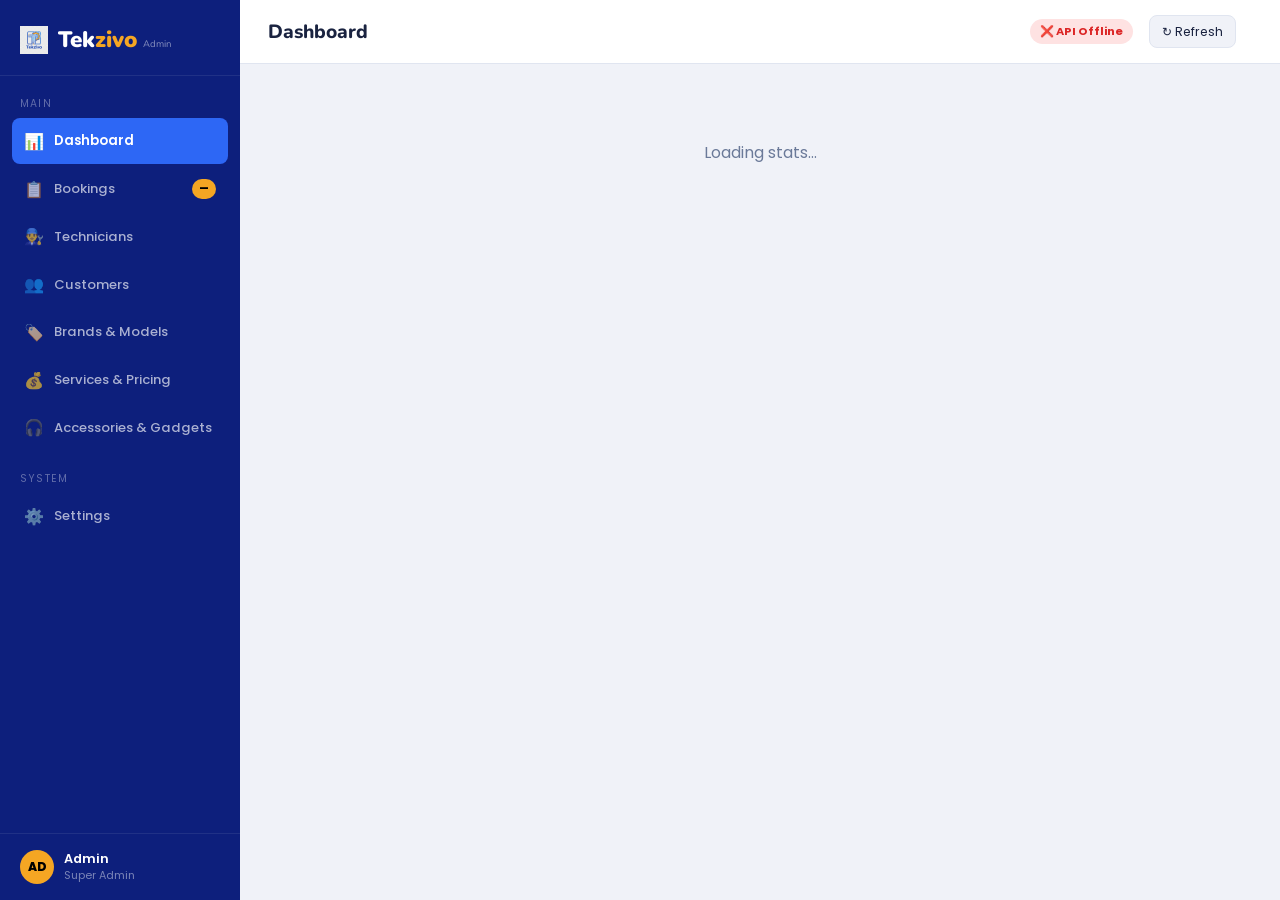
==== commit 3cdcffd0: "feat: add Accessories & Gadgets management functionality and UI updates" ====
--- a/frontend/admin/index.html
+++ b/frontend/admin/index.html
@@ -1724,6 +1724,8 @@
           class="nav-icon">🏷️</span><span>Brands & Models</span></div>
       <div class="nav-item" onclick="loadSection('services',this)"><span
           class="nav-icon">💰</span><span>Services & Pricing</span></div>
+      <div class="nav-item" onclick="loadSection('accessories',this)"><span
+          class="nav-icon">🎧</span><span>Accessories & Gadgets</span></div>
     </nav>
     <div class="sidebar-label">System</div>
     <nav class="sidebar-nav">
@@ -3018,6 +3020,7 @@
                       <option value="Smartphone">Smartphone</option>
                       <option value="Laptop">Laptop</option>
                       <option value="LED TV">LED TV</option>
+                      <option value="Accessories & Gadgets">Accessories & Gadgets</option>
                    </select>
                 </div>
                 <div>
@@ -3150,6 +3153,162 @@
       });
     }
 
+    async function renderAccessories() {
+      document.getElementById('page-title').textContent = 'Accessories & Gadgets';
+      const content = document.getElementById('main-content');
+      content.innerHTML = '<div style="text-align:center;padding:3rem;color:var(--muted)">Loading accessories...</div>';
+      
+      let services = [];
+      try {
+        const res = await apiFetch('/services?all=true');
+        services = res.data || [];
+      } catch (e) {
+        showToast('Error loading accessories: ' + e.message);
+      }
+
+      const accessories = services.filter(s => s.device_type === 'Accessories & Gadgets');
+
+      content.innerHTML = `
+      <div style="display:grid; grid-template-columns: 1fr; gap: 1.5rem;">
+        
+        <!-- ADD ACCESSORY PANEL -->
+        <div class="panel">
+          <div class="panel-header">
+            <div class="panel-title">Add New Accessory / Gadget</div>
+          </div>
+          <div style="padding:1.25rem;">
+             <div class="add-service-grid">
+                <div>
+                   <label style="font-size:0.75rem; font-weight:600; color:var(--muted); display:block; margin-bottom:4px;">Accessory Name</label>
+                   <input type="text" id="new-acc-name" class="status-select" placeholder="e.g. Mi 10000mAh Power Bank">
+                </div>
+                <div>
+                   <label style="font-size:0.75rem; font-weight:600; color:var(--muted); display:block; margin-bottom:4px;">Type / Description</label>
+                   <input type="text" id="new-acc-issue" class="status-select" placeholder="e.g. Power Bank">
+                </div>
+                <div>
+                   <label style="font-size:0.75rem; font-weight:600; color:var(--muted); display:block; margin-bottom:4px;">Price (₹)</label>
+                   <input type="number" id="new-acc-price" class="status-select" placeholder="e.g. 999" min="0">
+                </div>
+                <button class="btn-primary" onclick="addAccessory()" style="height:38px;">Add Accessory</button>
+             </div>
+          </div>
+        </div>
+
+        <!-- ACCESSORIES LIST PANEL -->
+        <div class="panel">
+          <div class="panel-header">
+            <div class="panel-title">Manage Accessories & Gadgets</div>
+          </div>
+          <div class="table-wrap table-wrap-scroll">
+            <table>
+              <thead>
+                <tr>
+                  <th>Product Name</th>
+                  <th>Type / Description</th>
+                  <th style="width: 150px;">Price (₹)</th>
+                  <th>Status</th>
+                  <th style="text-align:right">Actions</th>
+                </tr>
+              </thead>
+              <tbody>
+                ${accessories.map(s => `
+                  <tr>
+                    <td style="font-weight:600;">${s.name}</td>
+                    <td>${s.issue_type}</td>
+                    <td>
+                      <div style="display:flex; align-items:center; gap:4px;">
+                        <span style="color:var(--muted);">₹</span>
+                        <input type="number" id="svc-price-${s.id}" class="status-select" value="${s.base_price}" style="width:100px; padding:4px 8px; font-weight:bold; font-size:0.85rem;">
+                      </div>
+                    </td>
+                    <td>
+                      <select id="svc-active-${s.id}" class="status-select" style="width:90px; padding:4px; font-size:0.8rem;">
+                        <option value="true" ${s.is_active !== false ? 'selected' : ''}>Active</option>
+                        <option value="false" ${s.is_active === false ? 'selected' : ''}>Inactive</option>
+                      </select>
+                    </td>
+                    <td style="text-align:right;">
+                      <div class="action-btns" style="justify-content: flex-end;">
+                        <button class="btn-sm btn-view" onclick="saveAccessory('${s.id}')">Save</button>
+                        <button class="btn-sm btn-cancel-sm" onclick="deleteAccessory('${s.id}', '${s.name}')">Delete</button>
+                      </div>
+                    </td>
+                  </tr>
+                `).join('')}
+                ${accessories.length === 0 ? '<tr><td colspan="5" style="text-align:center;color:var(--muted);padding:2rem;">No accessories found</td></tr>' : ''}
+              </tbody>
+            </table>
+          </div>
+        </div>
+
+      </div>
+      `;
+    }
+
+    async function addAccessory() {
+      const name = document.getElementById('new-acc-name').value.trim();
+      const issue_type = document.getElementById('new-acc-issue').value.trim();
+      const base_price = document.getElementById('new-acc-price').value.trim();
+
+      if (!name || !issue_type || !base_price) {
+        showToast('❌ Please fill all required fields');
+        return;
+      }
+
+      try {
+        await apiFetch('/services', {
+          method: 'POST',
+          body: JSON.stringify({
+            name,
+            device_type: 'Accessories & Gadgets',
+            issue_type,
+            base_price: parseFloat(base_price),
+            duration_mins: 0
+          })
+        });
+        showToast('✅ Accessory added successfully');
+        renderAccessories();
+      } catch (e) {
+        showToast('❌ Error: ' + e.message);
+      }
+    }
+
+    async function saveAccessory(id) {
+      const base_price = document.getElementById(`svc-price-${id}`).value;
+      const is_active = document.getElementById(`svc-active-${id}`).value === 'true';
+
+      if (!base_price || isNaN(base_price)) {
+        showToast('❌ Please enter a valid price');
+        return;
+      }
+
+      try {
+        await apiFetch(`/services/${id}`, {
+          method: 'PATCH',
+          body: JSON.stringify({
+            base_price: parseFloat(base_price),
+            is_active: is_active
+          })
+        });
+        showToast('✅ Accessory updated successfully');
+      } catch (e) {
+        showToast('❌ Error: ' + e.message);
+      }
+    }
+
+    async function deleteAccessory(id, name) {
+      showConfirm('Delete Accessory', `Are you sure you want to delete the product "${name}"?`, async () => {
+        try {
+          await apiFetch(`/services/${id}`, { method: 'DELETE' });
+          showToast('🗑️ Accessory deleted');
+          renderAccessories();
+        } catch (e) {
+          showToast('❌ Error: ' + e.message);
+        }
+      });
+    }
+
     // ─── SETTINGS SECTION ─────────────────────
     let settingsCache = {};
     let serviceAreasCache = [];
@@ -3496,6 +3655,7 @@
       if (section === 'customers') renderCustomers();
       if (section === 'brands') renderBrands();
       if (section === 'services') renderServices();
+      if (section === 'accessories') renderAccessories();
       if (section === 'settings') renderSettings();
     }
 
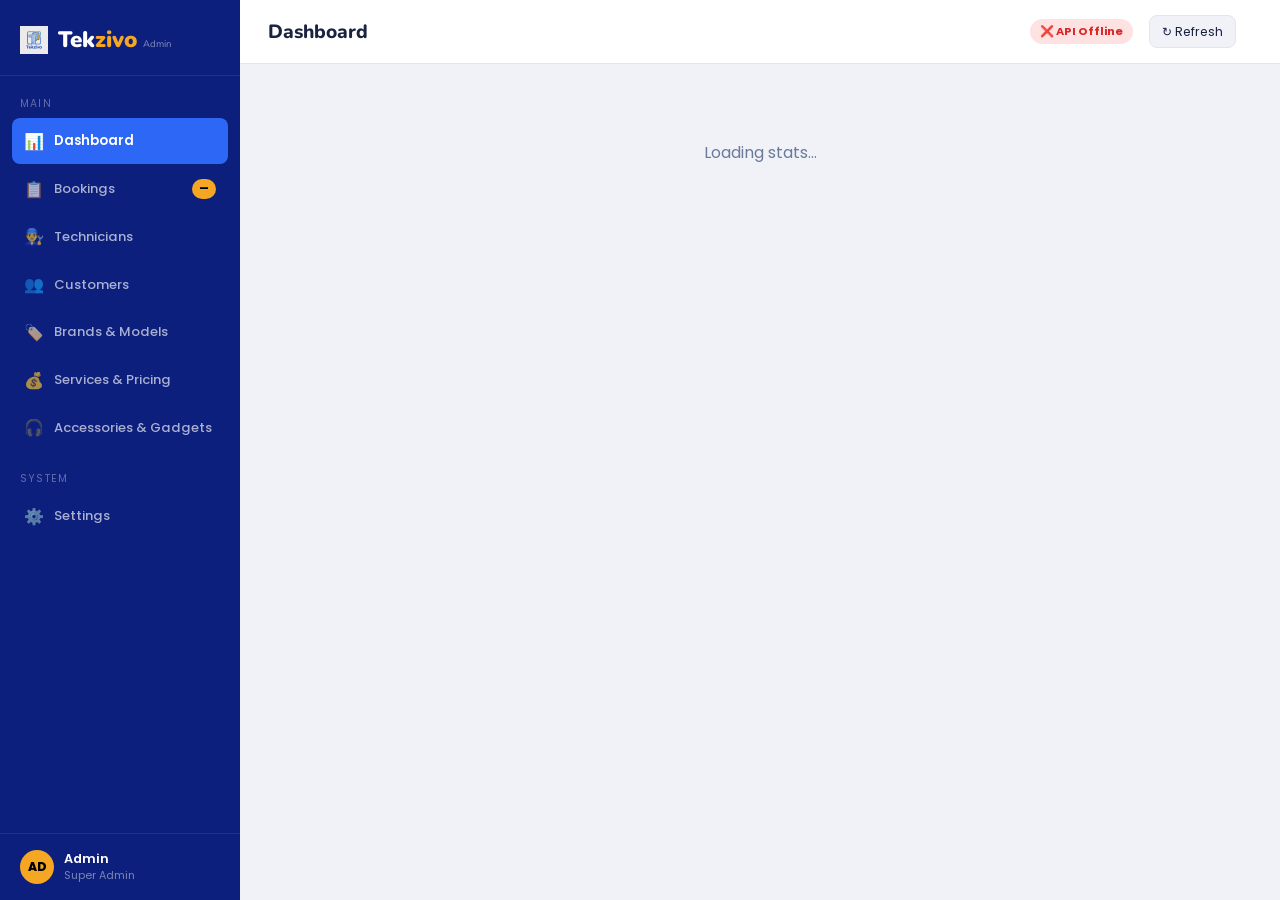
==== commit 9862e978: "feat: enhance product styling and layout" ====
--- a/frontend/admin/index.html
+++ b/frontend/admin/index.html
@@ -1760,6 +1760,34 @@
     </div>
   </div>
 
+  <!-- MANAGE PRODUCT IMAGES MODAL -->
+  <div class="modal-overlay" id="acc-images-modal" onclick="if(event.target === this) closeAccImagesModal()">
+    <div class="modal-content" style="max-width: 500px;">
+      <div class="modal-header">
+        <div class="modal-title">Manage Product Images</div>
+        <button class="modal-close" onclick="closeAccImagesModal()">✕</button>
+      </div>
+      <div class="modal-body" style="padding: 1.5rem;">
+        <div style="margin-bottom: 1.25rem;">
+          <h4 id="acc-images-product-name" style="font-weight: 700; margin-bottom: 4px; color: var(--text);">Product Name</h4>
+          <p style="font-size: 0.8rem; color: var(--muted)">Upload and manage the slideshow images for this product.</p>
+        </div>
+        
+        <div id="acc-images-modal-grid" style="display: grid; grid-template-columns: repeat(4, 1fr); gap: 10px; margin-bottom: 1.5rem;">
+          <!-- dynamically populated -->
+        </div>
+
+        <div style="display: flex; gap: 10px; align-items: center;">
+          <input type="file" id="modal-acc-image-file-input" style="display:none;" accept="image/*" multiple onchange="uploadRowMoreImages(this)">
+          <button class="btn-primary" onclick="document.getElementById('modal-acc-image-file-input').click()" style="height: 38px;">➕ Upload New Photo</button>
+        </div>
+      </div>
+      <div class="modal-footer">
+        <button class="btn-secondary" onclick="closeAccImagesModal()">Close</button>
+      </div>
+    </div>
+  </div>
+
   <!-- MODAL -->
   <div class="modal-overlay" id="booking-modal">
     <div class="modal">
@@ -1798,6 +1826,7 @@
     let currentBookingId = null;
     let currentDrawerBookingId = null;
     let bookingsCache = [];
+    let accessoriesCache = [];
     let techniciansCache = [];
     let statsCache = {};
     let currentPage = 1;
@@ -3162,11 +3191,12 @@
       try {
         const res = await apiFetch('/services?all=true');
         services = res.data || [];
+        accessoriesCache = services.filter(s => s.device_type === 'Accessories & Gadgets');
       } catch (e) {
         showToast('Error loading accessories: ' + e.message);
       }
 
-      const accessories = services.filter(s => s.device_type === 'Accessories & Gadgets');
+      const accessories = accessoriesCache;
 
       content.innerHTML = `
       <div style="display:grid; grid-template-columns: 1fr; gap: 1.5rem;">
@@ -3177,20 +3207,43 @@
             <div class="panel-title">Add New Accessory / Gadget</div>
           </div>
           <div style="padding:1.25rem;">
-             <div class="add-service-grid">
+             <div class="add-service-grid" style="grid-template-columns: repeat(auto-fit, minmax(200px, 1fr));">
                 <div>
-                   <label style="font-size:0.75rem; font-weight:600; color:var(--muted); display:block; margin-bottom:4px;">Accessory Name</label>
-                   <input type="text" id="new-acc-name" class="status-select" placeholder="e.g. Mi 10000mAh Power Bank">
+                   <label style="font-size:0.75rem; font-weight:600; color:var(--muted); display:block; margin-bottom:4px;">Accessory Name *</label>
+                   <input type="text" id="new-acc-name" class="status-select" placeholder="e.g. Mi 10000mAh Power Bank" style="width:100%;">
                 </div>
                 <div>
-                   <label style="font-size:0.75rem; font-weight:600; color:var(--muted); display:block; margin-bottom:4px;">Type / Description</label>
-                   <input type="text" id="new-acc-issue" class="status-select" placeholder="e.g. Power Bank">
+                   <label style="font-size:0.75rem; font-weight:600; color:var(--muted); display:block; margin-bottom:4px;">Brand Name *</label>
+                   <input type="text" id="new-acc-brand" class="status-select" placeholder="e.g. Xiaomi" style="width:100%;">
                 </div>
                 <div>
-                   <label style="font-size:0.75rem; font-weight:600; color:var(--muted); display:block; margin-bottom:4px;">Price (₹)</label>
-                   <input type="number" id="new-acc-price" class="status-select" placeholder="e.g. 999" min="0">
+                   <label style="font-size:0.75rem; font-weight:600; color:var(--muted); display:block; margin-bottom:4px;">Type / Category *</label>
+                   <input type="text" id="new-acc-issue" class="status-select" placeholder="e.g. Power Bank" style="width:100%;">
                 </div>
-                <button class="btn-primary" onclick="addAccessory()" style="height:38px;">Add Accessory</button>
+                <div>
+                   <label style="font-size:0.75rem; font-weight:600; color:var(--muted); display:block; margin-bottom:4px;">Price (₹) *</label>
+                   <input type="number" id="new-acc-price" class="status-select" placeholder="e.g. 999" min="0" style="width:100%;">
+                </div>
+                <div>
+                   <label style="font-size:0.75rem; font-weight:600; color:var(--muted); display:block; margin-bottom:4px;">Colors (Comma separated)</label>
+                   <input type="text" id="new-acc-colors" class="status-select" placeholder="e.g. Black, White, Blue" style="width:100%;">
+                </div>
+                <div>
+                   <label style="font-size:0.75rem; font-weight:600; color:var(--muted); display:block; margin-bottom:4px;">Qualities (Comma separated)</label>
+                   <input type="text" id="new-acc-qualities" class="status-select" placeholder="e.g. Fast Charging, Metal Body" style="width:100%;">
+                </div>
+                <div style="grid-column: 1 / -1;">
+                   <label style="font-size:0.75rem; font-weight:600; color:var(--muted); display:block; margin-bottom:6px;">Product Images (Upload one or more)</label>
+                   <div style="display:flex; gap:12px; align-items:center; flex-wrap:wrap;">
+                      <input type="file" id="new-acc-image-file" style="display:none;" accept="image/*" multiple onchange="uploadNewAccessoryImages(this)">
+                      <button type="button" class="btn-sm btn-view" onclick="document.getElementById('new-acc-image-file').click()" style="height:38px; padding:0 16px; white-space:nowrap; border-radius:6px; font-weight:600;">➕ Upload Photo</button>
+                      <input type="hidden" id="new-acc-image-paths" value="">
+                      <div id="new-acc-images-container" style="display:flex; gap:8px; flex-wrap:wrap;"></div>
+                   </div>
+                </div>
+                <div style="grid-column: 1 / -1; display:flex; justify-content:flex-end; margin-top:8px;">
+                   <button class="btn-primary" onclick="addAccessory()" style="height:40px; padding:0 24px;">Add Product to Store</button>
+                </div>
              </div>
           </div>
         </div>
@@ -3205,8 +3258,10 @@
               <thead>
                 <tr>
                   <th>Product Name</th>
-                  <th>Type / Description</th>
+                  <th>Brand</th>
+                  <th>Type / Category</th>
                   <th style="width: 150px;">Price (₹)</th>
+                  <th>Colors / Qualities</th>
                   <th>Status</th>
                   <th style="text-align:right">Actions</th>
                 </tr>
@@ -3214,16 +3269,42 @@
               <tbody>
                 ${accessories.map(s => `
                   <tr>
-                    <td style="font-weight:600;">${s.name}</td>
-                    <td>${s.issue_type}</td>
+                    <td>
+                      <div style="display:flex; align-items:center; gap:12px;">
+                        <div style="position:relative; width:44px; height:44px; border-radius:8px; overflow:hidden; border:1px solid var(--border); background:#f8fafc; display:flex; align-items:center; justify-content:center; flex-shrink:0;" class="acc-img-container">
+                          ${s.image_path ? `<img src="${s.image_path.split(',')[0]}" style="width:100%; height:100%; object-fit:cover;">` : `<span style="font-size:22px;">🎧</span>`}
+                          <div class="acc-img-overlay" onclick="triggerRowImagesUpload('${s.id}')" style="position:absolute; inset:0; background:rgba(15,23,42,0.6); color:white; opacity:0; display:flex; align-items:center; justify-content:center; font-size:10px; cursor:pointer; font-weight:700; transition:opacity 0.2s; border-radius:8px;">
+                            Manage
+                          </div>
+                        </div>
+                        <div style="flex-grow:1;">
+                          <input type="text" id="svc-name-${s.id}" class="status-select" value="${s.name}" style="width:100%; padding:4px 8px; font-weight:bold; font-size:0.85rem; margin-bottom:4px;" placeholder="Product Name">
+                          <div style="font-size:11px; margin-top:2px; display:flex; gap:8px;">
+                            <a href="#" onclick="triggerRowImagesUpload('${s.id}', event)" style="color:var(--primary-light); text-decoration:none; font-weight:600;">🖼️ Photos (${s.image_path ? s.image_path.split(',').length : 0})</a>
+                          </div>
+                        </div>
+                      </div>
+                    </td>
+                    <td>
+                      <input type="text" id="svc-brand-${s.id}" class="status-select" value="${s.brand_name || ''}" placeholder="e.g. Xiaomi" style="width:100px; padding:4px 8px; font-size:0.85rem;">
+                    </td>
+                    <td>
+                      <input type="text" id="svc-issue-${s.id}" class="status-select" value="${s.issue_type}" placeholder="e.g. Power Bank" style="width:100px; padding:4px 8px; font-size:0.85rem;">
+                    </td>
                     <td>
                       <div style="display:flex; align-items:center; gap:4px;">
                         <span style="color:var(--muted);">₹</span>
-                        <input type="number" id="svc-price-${s.id}" class="status-select" value="${s.base_price}" style="width:100px; padding:4px 8px; font-weight:bold; font-size:0.85rem;">
+                        <input type="number" id="svc-price-${s.id}" class="status-select" value="${s.base_price}" style="width:90px; padding:4px 8px; font-weight:bold; font-size:0.85rem;">
                       </div>
                     </td>
                     <td>
-                      <select id="svc-active-${s.id}" class="status-select" style="width:90px; padding:4px; font-size:0.8rem;">
+                      <div style="font-size:11px; color:var(--muted); width: 180px;">
+                        <div style="display:flex; align-items:center; gap:4px;">🎨 <input type="text" id="svc-colors-${s.id}" class="status-select" value="${s.color_options || ''}" placeholder="e.g. Black, White" style="flex-grow:1; padding:2px 6px; font-size:0.75rem;"></div>
+                        <div style="display:flex; align-items:center; gap:4px; margin-top:4px;">📋 <input type="text" id="svc-qualities-${s.id}" class="status-select" value="${s.qualities || ''}" placeholder="e.g. Highlight 1, Highlight 2" style="flex-grow:1; padding:2px 6px; font-size:0.75rem;"></div>
+                      </div>
+                    </td>
+                    <td>
+                      <select id="svc-active-${s.id}" class="status-select" style="width:85px; padding:4px; font-size:0.8rem;">
                         <option value="true" ${s.is_active !== false ? 'selected' : ''}>Active</option>
                         <option value="false" ${s.is_active === false ? 'selected' : ''}>Inactive</option>
                       </select>
@@ -3236,7 +3317,7 @@
                     </td>
                   </tr>
                 `).join('')}
-                ${accessories.length === 0 ? '<tr><td colspan="5" style="text-align:center;color:var(--muted);padding:2rem;">No accessories found</td></tr>' : ''}
+                ${accessories.length === 0 ? '<tr><td colspan="7" style="text-align:center;color:var(--muted);padding:2rem;">No accessories found</td></tr>' : ''}
               </tbody>
             </table>
           </div>
@@ -3246,12 +3327,83 @@
       `;
     }
 
+    let newAccessoryImagesList = [];
+
+    async function uploadNewAccessoryImages(input) {
+      const files = Array.from(input.files);
+      if (files.length === 0) return;
+
+      const button = input.nextElementSibling;
+      const originalText = button.textContent;
+      button.disabled = true;
+      button.textContent = 'Uploading...';
+
+      showToast(`⏳ Uploading ${files.length} photo(s)...`);
+
+      for (const file of files) {
+        if (file.size > 5 * 1024 * 1024) {
+          showToast(`❌ "${file.name}" is too large. Max size is 5MB.`);
+          continue;
+        }
+
+        const formData = new FormData();
+        formData.append('file', file);
+
+        try {
+          const res = await fetch(`${API_BASE}/upload`, {
+            method: 'POST',
+            body: formData
+          }).then(r => r.json());
+
+          if (res.success && res.data?.file_path) {
+            newAccessoryImagesList.push(res.data.file_path);
+          } else {
+            showToast(`❌ Failed to upload ${file.name}`);
+          }
+        } catch (e) {
+          console.error(e);
+          showToast(`❌ Error uploading ${file.name}`);
+        }
+      }
+
+      button.disabled = false;
+      button.textContent = originalText;
+      input.value = '';
+      renderNewAccessoryImagesPreviews();
+    }
+
+    function renderNewAccessoryImagesPreviews() {
+      const container = document.getElementById('new-acc-images-container');
+      const hiddenInput = document.getElementById('new-acc-image-paths');
+      
+      container.innerHTML = '';
+      hiddenInput.value = newAccessoryImagesList.join(',');
+
+      newAccessoryImagesList.forEach((path, idx) => {
+        container.innerHTML += `
+          <div style="position:relative; width:60px; height:60px; border-radius:6px; border:1px solid var(--border); overflow:hidden; background:#f8fafc;">
+            <img src="${path}" style="width:100%; height:100%; object-fit:cover;">
+            <button type="button" onclick="deleteNewAccessoryImage(${idx})" style="position:absolute; top:2px; right:2px; width:16px; height:16px; border-radius:50%; border:none; background:rgba(239,68,68,0.9); color:white; font-size:10px; cursor:pointer; display:flex; align-items:center; justify-content:center; font-weight:bold;">×</button>
+          </div>
+        `;
+      });
+    }
+
+    function deleteNewAccessoryImage(idx) {
+      newAccessoryImagesList.splice(idx, 1);
+      renderNewAccessoryImagesPreviews();
+    }
+
     async function addAccessory() {
       const name = document.getElementById('new-acc-name').value.trim();
+      const brand_name = document.getElementById('new-acc-brand').value.trim();
       const issue_type = document.getElementById('new-acc-issue').value.trim();
       const base_price = document.getElementById('new-acc-price').value.trim();
-
-      if (!name || !issue_type || !base_price) {
+      const color_options = document.getElementById('new-acc-colors').value.trim();
+      const qualities = document.getElementById('new-acc-qualities').value.trim();
+      const image_path = document.getElementById('new-acc-image-paths').value || null;
+
+      if (!name || !brand_name || !issue_type || !base_price) {
         showToast('❌ Please fill all required fields');
         return;
       }
@@ -3261,13 +3413,18 @@
           method: 'POST',
           body: JSON.stringify({
             name,
+            brand_name,
             device_type: 'Accessories & Gadgets',
             issue_type,
             base_price: parseFloat(base_price),
+            color_options: color_options || null,
+            qualities: qualities || null,
+            image_path: image_path,
             duration_mins: 0
           })
         });
         showToast('✅ Accessory added successfully');
+        newAccessoryImagesList = [];
         renderAccessories();
       } catch (e) {
         showToast('❌ Error: ' + e.message);
@@ -3275,11 +3432,16 @@
     }
 
     async function saveAccessory(id) {
+      const name = document.getElementById(`svc-name-${id}`).value.trim();
+      const brand_name = document.getElementById(`svc-brand-${id}`).value.trim();
+      const issue_type = document.getElementById(`svc-issue-${id}`).value.trim();
       const base_price = document.getElementById(`svc-price-${id}`).value;
+      const color_options = document.getElementById(`svc-colors-${id}`).value.trim();
+      const qualities = document.getElementById(`svc-qualities-${id}`).value.trim();
       const is_active = document.getElementById(`svc-active-${id}`).value === 'true';
 
-      if (!base_price || isNaN(base_price)) {
-        showToast('❌ Please enter a valid price');
+      if (!name || !brand_name || !issue_type || !base_price || isNaN(base_price)) {
+        showToast('❌ Please fill all required fields and check price');
         return;
       }
 
@@ -3287,11 +3449,17 @@
         await apiFetch(`/services/${id}`, {
           method: 'PATCH',
           body: JSON.stringify({
+            name: name,
+            brand_name: brand_name,
+            issue_type: issue_type,
             base_price: parseFloat(base_price),
+            color_options: color_options || null,
+            qualities: qualities || null,
             is_active: is_active
           })
         });
         showToast('✅ Accessory updated successfully');
+        renderAccessories();
       } catch (e) {
         showToast('❌ Error: ' + e.message);
       }
@@ -3309,6 +3477,114 @@
       });
     }
 
+    // Modal product images management
+    let activeModalProductId = null;
+    let activeModalProductImages = [];
+
+    function triggerRowImagesUpload(id, event) {
+      if (event) event.preventDefault();
+      activeModalProductId = id;
+      const item = accessoriesCache.find(s => s.id === id);
+      if (!item) return;
+
+      activeModalProductImages = item.image_path ? item.image_path.split(',').map(img => img.trim()).filter(Boolean) : [];
+      
+      document.getElementById('acc-images-product-name').textContent = item.name;
+      document.getElementById('acc-images-modal').classList.add('active');
+      renderAccImagesModalGrid();
+    }
+
+    function closeAccImagesModal() {
+      document.getElementById('acc-images-modal').classList.remove('active');
+      activeModalProductId = null;
+      activeModalProductImages = [];
+    }
+
+    function renderAccImagesModalGrid() {
+      const grid = document.getElementById('acc-images-modal-grid');
+      grid.innerHTML = '';
+
+      activeModalProductImages.forEach((path, idx) => {
+        grid.innerHTML += `
+          <div style="position:relative; aspect-ratio:1; border:1px solid var(--border); border-radius:8px; overflow:hidden; background:#f8fafc;">
+            <img src="${path}" style="width:100%; height:100%; object-fit:cover;">
+            <button onclick="deleteRowImage('${activeModalProductId}', '${path}')" style="position:absolute; top:4px; right:4px; border:none; background:rgba(239,68,68,0.9); color:white; border-radius:50%; width:20px; height:20px; font-size:12px; cursor:pointer; display:flex; align-items:center; justify-content:center; font-weight:bold;">×</button>
+          </div>
+        `;
+      });
+
+      if (activeModalProductImages.length === 0) {
+        grid.innerHTML = '<p style="grid-column:1/-1; text-align:center; padding:20px; color:var(--muted); font-size:0.8rem;">No images uploaded yet.</p>';
+      }
+    }
+
+    async function uploadRowMoreImages(input) {
+      const files = Array.from(input.files);
+      if (files.length === 0 || !activeModalProductId) return;
+
+      const button = input.nextElementSibling;
+      const originalText = button.textContent;
+      button.disabled = true;
+      button.textContent = 'Uploading...';
+
+      showToast(`⏳ Uploading ${files.length} photo(s)...`);
+
+      for (const file of files) {
+        const formData = new FormData();
+        formData.append('file', file);
+
+        try {
+          const res = await fetch(`${API_BASE}/upload`, {
+            method: 'POST',
+            body: formData
+          }).then(r => r.json());
+
+          if (res.success && res.data?.file_path) {
+            activeModalProductImages.push(res.data.file_path);
+          } else {
+            showToast(`❌ Failed to upload ${file.name}`);
+          }
+        } catch (e) {
+          showToast(`❌ Error uploading ${file.name}`);
+        }
+      }
+
+      try {
+        await apiFetch(`/services/${activeModalProductId}`, {
+          method: 'PATCH',
+          body: JSON.stringify({
+            image_path: activeModalProductImages.join(',')
+          })
+        });
+        showToast('✅ Images updated');
+        renderAccImagesModalGrid();
+        renderAccessories();
+      } catch (e) {
+        showToast('❌ Error saving images: ' + e.message);
+      }
+
+      button.disabled = false;
+      button.textContent = originalText;
+      input.value = '';
+    }
+
+    async function deleteRowImage(id, pathToDelete) {
+      activeModalProductImages = activeModalProductImages.filter(p => p !== pathToDelete);
+      try {
+        await apiFetch(`/services/${id}`, {
+          method: 'PATCH',
+          body: JSON.stringify({
+            image_path: activeModalProductImages.join(',')
+          })
+        });
+        showToast('🗑️ Image removed');
+        renderAccImagesModalGrid();
+        renderAccessories();
+      } catch (e) {
+        showToast('❌ Error removing image: ' + e.message);
+      }
+    }
+
     // ─── SETTINGS SECTION ─────────────────────
     let settingsCache = {};
     let serviceAreasCache = [];
@@ -3322,6 +3598,7 @@
           <div class="settings-tab-bar">
             <button class="settings-tab active" id="tab-btn-general" onclick="switchSettingsTab('general')">📋 General Profile</button>
             <button class="settings-tab" id="tab-btn-pincodes" onclick="switchSettingsTab('pincodes')">📍 Service Areas</button>
+            <button class="settings-tab" id="tab-btn-notifications" onclick="switchSettingsTab('notifications')">🔔 Alert Notifications</button>
             <button class="settings-tab" id="tab-btn-developer" onclick="switchSettingsTab('developer')">⚙️ Developer Tools</button>
           </div>
 
@@ -3396,6 +3673,76 @@
             </div>
           </div>
 
+          <!-- Notifications Tab -->
+          <div class="settings-section" id="sec-notifications">
+            <div style="margin-bottom:1.5rem;">
+              <h3 style="font-family:var(--font-head); font-size:1.1rem; color:var(--text); margin-bottom:4px;">Real-time Alert Notifications</h3>
+              <p style="font-size:0.82rem; color:var(--muted)">Configure active notifications for the admin when new bookings are submitted by customers.</p>
+            </div>
+            <form onsubmit="saveNotificationSettings(event)">
+              <div style="display:flex; flex-direction:column; gap:1.5rem;">
+                
+                <!-- Email Alerts Section -->
+                <div style="background:var(--bg); border:1px solid var(--border); border-radius:12px; padding:1.25rem;">
+                  <div style="display:flex; align-items:center; justify-content:space-between; margin-bottom:1rem; flex-wrap:wrap; gap:12px;">
+                    <h4 style="font-family:var(--font-head); font-size:0.95rem; color:var(--text); margin:0;">📧 Email Notifications (SMTP)</h4>
+                    <label class="switch-container" style="display:inline-flex; align-items:center; gap:8px; cursor:pointer; font-weight:600; font-size:0.85rem;">
+                      <input type="checkbox" id="set-notify-email-enable" style="width:auto;"> Enable Email Alerts
+                    </label>
+                  </div>
+                  <div class="form-grid">
+                    <div class="form-group">
+                      <label for="set-notify-email-recipient">Admin Recipient Email *</label>
+                      <input type="email" id="set-notify-email-recipient" placeholder="admin@tekzivo.com">
+                      <span style="font-size:0.75rem; color:var(--muted)">The address that receives alert emails.</span>
+                    </div>
+                    <div class="form-group">
+                      <label for="set-notify-email-sender">Sender Email Account (SMTP) *</label>
+                      <input type="email" id="set-notify-email-sender" placeholder="your-sender-email@gmail.com">
+                      <span style="font-size:0.75rem; color:var(--muted)">Your Gmail/Outlook address or SMTP account.</span>
+                    </div>
+                    <div class="form-group">
+                      <label for="set-notify-email-password">SMTP App Password / Auth Token *</label>
+                      <input type="password" id="set-notify-email-password" placeholder="••••••••••••••••">
+                      <span style="font-size:0.75rem; color:var(--muted)">For Gmail, generate an "App Password" in Google Account settings.</span>
+                    </div>
+                    <div class="form-group">
+                      <label for="set-notify-email-server">SMTP Host Server</label>
+                      <input type="text" id="set-notify-email-server" placeholder="smtp.gmail.com">
+                      <span style="font-size:0.75rem; color:var(--muted)">Default is smtp.gmail.com (port 587/TLS).</span>
+                    </div>
+                  </div>
+                </div>
+
+                <!-- Telegram Alerts Section -->
+                <div style="background:var(--bg); border:1px solid var(--border); border-radius:12px; padding:1.25rem;">
+                  <div style="display:flex; align-items:center; justify-content:space-between; margin-bottom:1rem; flex-wrap:wrap; gap:12px;">
+                    <h4 style="font-family:var(--font-head); font-size:0.95rem; color:var(--text); margin:0;">✈️ Telegram Bot Alerts</h4>
+                    <label class="switch-container" style="display:inline-flex; align-items:center; gap:8px; cursor:pointer; font-weight:600; font-size:0.85rem;">
+                      <input type="checkbox" id="set-notify-tg-enable" style="width:auto;"> Enable Telegram Alerts
+                    </label>
+                  </div>
+                  <div class="form-grid">
+                    <div class="form-group">
+                      <label for="set-notify-tg-token">Telegram Bot Token *</label>
+                      <input type="text" id="set-notify-tg-token" placeholder="1234567890:ABCdefGhIJKlmNoPQRsTUVwxyZ">
+                      <span style="font-size:0.75rem; color:var(--muted)">Obtained from @BotFather when creating your Telegram bot.</span>
+                    </div>
+                    <div class="form-group">
+                      <label for="set-notify-tg-chatid">Admin/Group Chat ID *</label>
+                      <input type="text" id="set-notify-tg-chatid" placeholder="987654321">
+                      <span style="font-size:0.75rem; color:var(--muted)">Your personal Chat ID or the group/channel ID. Get it via @userinfobot.</span>
+                    </div>
+                  </div>
+                </div>
+
+              </div>
+              <div class="form-actions" style="margin-top:1.5rem;">
+                <button type="submit" class="btn-primary">Save Notification Settings</button>
+              </div>
+            </form>
+          </div>
+
           <!-- Developer Tools Tab -->
           <div class="settings-section" id="sec-developer">
             <div style="margin-bottom:1.5rem;">
@@ -3445,6 +3792,55 @@
         await loadServiceAreas();
       } else if (tabName === 'developer') {
         loadDeveloperSettings();
+      } else if (tabName === 'notifications') {
+        await loadNotificationSettings();
+      }
+    }
+
+    async function loadNotificationSettings() {
+      try {
+        const res = await apiFetch('/settings');
+        settingsCache = res.data || {};
+      } catch (e) {
+        settingsCache = {};
+      }
+      
+      document.getElementById('set-notify-email-enable').checked = !!settingsCache.notify_email_enable;
+      document.getElementById('set-notify-email-recipient').value = settingsCache.notify_email_recipient || '';
+      document.getElementById('set-notify-email-sender').value = settingsCache.notify_email_sender || '';
+      document.getElementById('set-notify-email-password').value = settingsCache.notify_email_password || '';
+      document.getElementById('set-notify-email-server').value = settingsCache.notify_email_server || 'smtp.gmail.com';
+      
+      document.getElementById('set-notify-tg-enable').checked = !!settingsCache.notify_tg_enable;
+      document.getElementById('set-notify-tg-token').value = settingsCache.notify_tg_token || '';
+      document.getElementById('set-notify-tg-chatid').value = settingsCache.notify_tg_chatid || '';
+    }
+
+    async function saveNotificationSettings(e) {
+      if (e) e.preventDefault();
+      
+      const payload = {
+        notify_email_enable: document.getElementById('set-notify-email-enable').checked,
+        notify_email_recipient: document.getElementById('set-notify-email-recipient').value.trim(),
+        notify_email_sender: document.getElementById('set-notify-email-sender').value.trim(),
+        notify_email_password: document.getElementById('set-notify-email-password').value.trim(),
+        notify_email_server: document.getElementById('set-notify-email-server').value.trim(),
+        
+        notify_tg_enable: document.getElementById('set-notify-tg-enable').checked,
+        notify_tg_token: document.getElementById('set-notify-tg-token').value.trim(),
+        notify_tg_chatid: document.getElementById('set-notify-tg-chatid').value.trim()
+      };
+
+      try {
+        const res = await apiFetch('/settings', {
+          method: 'POST',
+          body: JSON.stringify(payload)
+        });
+        settingsCache = res.data;
+        showToast('✅ Notification settings saved successfully!');
+      } catch (err) {
+        settingsCache = { ...settingsCache, ...payload };
+        showToast('✅ Saved locally (API Offline)');
       }
     }
 
@@ -3799,6 +4195,110 @@
       return overlay;
     }
 
+    function playNotificationSound() {
+      try {
+        const AudioContext = window.AudioContext || window.webkitAudioContext;
+        if (!AudioContext) return;
+        const ctx = new AudioContext();
+        
+        const playTone = (freq, time, duration) => {
+          const osc = ctx.createOscillator();
+          const gain = ctx.createGain();
+          osc.type = 'sine';
+          osc.frequency.value = freq;
+          
+          gain.gain.setValueAtTime(0.15, time);
+          gain.gain.exponentialRampToValueAtTime(0.001, time + duration);
+          
+          osc.connect(gain);
+          gain.connect(ctx.destination);
+          
+          osc.start(time);
+          osc.stop(time + duration);
+        };
+        
+        const now = ctx.currentTime;
+        playTone(587.33, now, 0.12); // D5
+        playTone(880.00, now + 0.1, 0.3); // A5
+      } catch (err) {
+        console.warn("Could not play notification sound:", err);
+      }
+    }
+
+    function initRealtimeStream() {
+      const streamUrl = `${API_BASE}/bookings/stream`;
+      console.log("Initializing real-time stream at", streamUrl);
+      const eventSource = new EventSource(streamUrl);
+
+      eventSource.onmessage = function (event) {
+        try {
+          const payload = JSON.parse(event.data);
+          if (payload.event === 'booking_created' && payload.data) {
+            const newBooking = payload.data;
+            
+            // Prevent duplicate entries
+            if (bookingsCache.some(b => b.id === newBooking.id)) return;
+
+            // 1. Add to top of local cache
+            bookingsCache.unshift(newBooking);
+
+            // 2. Play synthesized pleasant notification chime
+            playNotificationSound();
+
+            // 3. Show a Toast Notification
+            const customerName = newBooking.customer?.name || 'Customer';
+            const deviceType = newBooking.service?.device_type || newBooking.device_type || 'Device';
+            const issueType = newBooking.service?.issue_type || newBooking.issue_type || 'Service';
+            showToast(`🔔 New booking from ${customerName} for ${deviceType} (${issueType})`);
+
+            // 4. Update dashboard stats cache
+            if (statsCache) {
+              if (!statsCache.totals) {
+                statsCache.totals = { total: 0, pending: 0, confirmed: 0, in_progress: 0, completed: 0, cancelled: 0 };
+              }
+              statsCache.totals.total = (statsCache.totals.total || 0) + 1;
+              statsCache.totals.pending = (statsCache.totals.pending || 0) + 1;
+              
+              // Increment daily bookings chart count for today
+              const todayStr = new Date().toISOString().split('T')[0];
+              if (statsCache.daily_bookings) {
+                const dayObj = statsCache.daily_bookings.find(d => d.date === todayStr);
+                if (dayObj) {
+                  dayObj.count = (dayObj.count || 0) + 1;
+                } else {
+                  statsCache.daily_bookings.push({ date: todayStr, count: 1 });
+                }
+              }
+              
+              const pb = document.getElementById('pending-badge');
+              if (pb) pb.textContent = statsCache.totals.pending;
+            }
+
+            // 5. Instantly refresh the current view without calling the API again
+            if (currentSection === 'dashboard') {
+              renderDashboardUI(statsCache);
+            } else if (currentSection === 'bookings') {
+              const tableTbody = document.getElementById('bookings-tbody');
+              if (tableTbody) {
+                filterAndRenderTable();
+              } else {
+                filterAndRenderKanban();
+              }
+            }
+          }
+        } catch (e) {
+          console.error("Error processing stream event:", e);
+        }
+      };
+
+      eventSource.onerror = function (err) {
+        console.warn("EventSource failed, attempting to reconnect...", err);
+        eventSource.close();
+        // Retry connection after 5 seconds
+        setTimeout(initRealtimeStream, 5000);
+      };
+    }
+
     // ─── INIT ─────────────────────────────────
     (async function () {
       // Redundant theme fallback to ensure class is applied after DOM is fully parsed
@@ -3836,6 +4336,8 @@
         await renderDashboard();
       }
 
+      initRealtimeStream();
+
       // Auto-refresh every 60 seconds (non-blocking)
       setInterval(async () => {
         const healthy = await checkApiHealth();
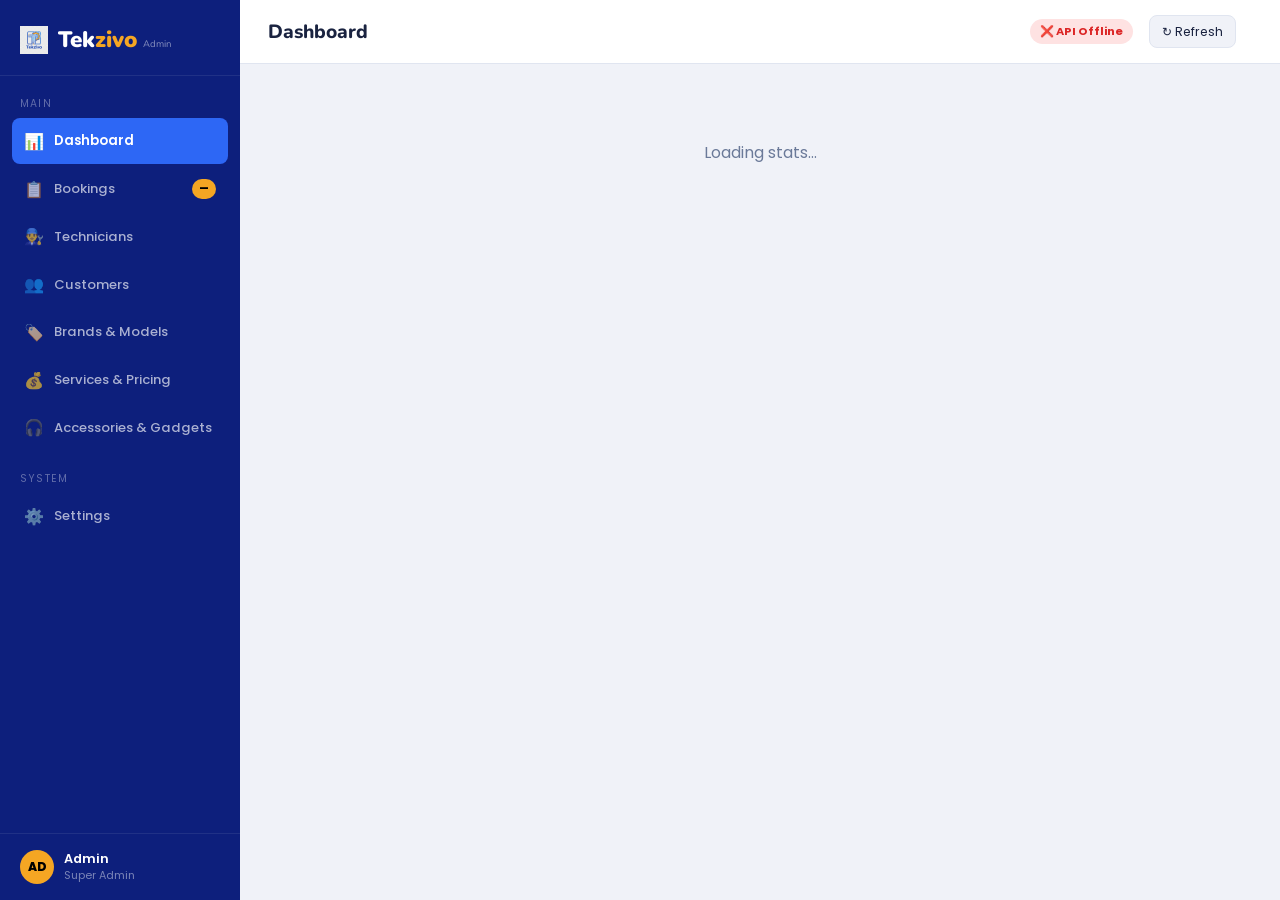
==== commit 6b48ef20: "feat: implement preloader UI and enhance media URL handling" ====
--- a/frontend/admin/index.html
+++ b/frontend/admin/index.html
@@ -1683,21 +1683,133 @@
         padding: 0.75rem 1rem;
       }
     }
+    
+    /* Preloader Styles */
+    .preloader-container {
+      position: fixed;
+      top: 0;
+      left: 0;
+      width: 100%;
+      height: 100%;
+      background-color: var(--bg, #0b0f19);
+      display: flex;
+      justify-content: center;
+      align-items: center;
+      z-index: 999999;
+      opacity: 1;
+      transition: opacity 0.4s ease, visibility 0.4s ease;
+    }
+    .preloader-content {
+      text-align: center;
+      display: flex;
+      flex-direction: column;
+      align-items: center;
+    }
+    .preloader-logo {
+      font-family: var(--font-head), sans-serif;
+      font-size: 2.2rem;
+      font-weight: 800;
+      color: var(--text, #ffffff);
+      margin-bottom: 20px;
+      letter-spacing: -0.02em;
+      animation: pulseLogo 2s infinite ease-in-out;
+    }
+    .preloader-logo span {
+      color: var(--primary, #3b82f6);
+    }
+    .preloader-logo em {
+      font-style: normal;
+      color: var(--secondary, #f59e0b);
+    }
+    .preloader-spinner-wrap {
+      position: relative;
+      width: 48px;
+      height: 48px;
+      margin-bottom: 16px;
+    }
+    .preloader-spinner {
+      box-sizing: border-box;
+      width: 100%;
+      height: 100%;
+      border: 3px solid rgba(156, 163, 175, 0.1);
+      border-radius: 50%;
+      border-top-color: var(--primary, #3b82f6);
+      border-right-color: var(--secondary, #f59e0b);
+      animation: spinnerRotate 0.8s linear infinite;
+    }
+    .preloader-text {
+      font-family: var(--font-body), sans-serif;
+      font-size: 0.85rem;
+      color: var(--text-muted, #9ca3af);
+      font-weight: 500;
+    }
+    @keyframes spinnerRotate {
+      to { transform: rotate(360deg); }
+    }
+    @keyframes pulseLogo {
+      0%, 100% { transform: scale(0.98); opacity: 0.95; }
+      50% { transform: scale(1.02); opacity: 1; }
+    }
+    .preloader-hidden {
+      opacity: 0;
+      visibility: hidden;
+      pointer-events: none;
+    }
   </style>
 </head>
 
 <body>
+  <!-- Preloader -->
+  <div id="app-preloader" class="preloader-container">
+    <div class="preloader-content">
+      <div class="preloader-logo">
+        Tek<em>zivo</em> <span style="font-size:0.9rem;font-weight:600;opacity:0.6;">Admin</span>
+      </div>
+      <div class="preloader-spinner-wrap">
+        <div class="preloader-spinner"></div>
+      </div>
+      <div class="preloader-text">Loading control panel...</div>
+    </div>
+  </div>
 
   <!-- API CONFIG — change this to your Flask server URL -->
   <script>
     const getApiBase = () => {
       const saved = localStorage.getItem('TEKZIVO_API_BASE');
       if (saved) return saved;
-      return window.location.hostname === 'localhost' || window.location.hostname === '127.0.0.1'
-        ? 'http://localhost:5000/api'
-        : 'https://karthikeyankasi.pythonanywhere.com/api';
+
+      const hostname = window.location.hostname;
+
+      // 1. Same-origin mode (e.g., hosted together on PythonAnywhere)
+      if (hostname.endsWith('pythonanywhere.com')) {
+        return `${window.location.origin}/api`;
+      }
+
+      // 2. Localhost or Local Network IP
+      if (hostname === 'localhost' || hostname === '127.0.0.1' || hostname.startsWith('192.168.') || hostname.startsWith('10.') || hostname.startsWith('172.')) {
+        return `http://${hostname}:5000/api`;
+      }
+
+      // 3. Separate Frontend Hosting (e.g. Netlify) -> Backend on PythonAnywhere
+      return 'https://karthikeyankasi.pythonanywhere.com/api';
     };
     const API_BASE = getApiBase();
+
+    const getMediaUrl = (path) => {
+      if (!path) return '';
+      if (path.startsWith('http://') || path.startsWith('https://')) return path;
+      const normalized = path.startsWith('/') ? path : '/' + path;
+      const backendBase = API_BASE.endsWith('/api') ? API_BASE.slice(0, -4) : API_BASE;
+      return `${backendBase}${normalized}`;
+    };
+
+    const hidePreloader = () => {
+      const preloader = document.getElementById('app-preloader');
+      if (preloader) {
+        preloader.classList.add('preloader-hidden');
+        setTimeout(() => preloader.remove(), 400);
+      }
+    };
 
     if (localStorage.getItem('TEKZIVO_THEME') === 'dark') {
       document.body.classList.add('dark-theme');
@@ -2390,8 +2502,8 @@
           <div>
             <div style="font-size:0.85rem; font-weight:800; color:var(--text); margin-bottom:4px;">Attached Device Photo</div>
             <div style="padding:0.5rem; background:var(--bg); border:1px solid var(--border); border-radius:8px; display:inline-block;">
-              <a href="${b.image_path.startsWith('/') ? b.image_path : '/' + b.image_path}" target="_blank" title="Click to view full image">
-                <img src="${b.image_path.startsWith('/') ? b.image_path : '/' + b.image_path}" style="max-width:100%; max-height:220px; border-radius:6px; display:block;" alt="Device Photo">
+              <a href="${getMediaUrl(b.image_path)}" target="_blank" title="Click to view full image">
+                <img src="${getMediaUrl(b.image_path)}" style="max-width:100%; max-height:220px; border-radius:6px; display:block;" alt="Device Photo">
               </a>
             </div>
           </div>
@@ -2564,8 +2676,8 @@
       <div class="detail-full">
         <div class="detail-label">Attached Device Photo</div>
         <div class="detail-value" style="margin-top:8px;">
-          <a href="${b.image_path.startsWith('/') ? b.image_path : '/' + b.image_path}" target="_blank" title="Click to view full image">
-            <img src="${b.image_path.startsWith('/') ? b.image_path : '/' + b.image_path}" style="max-width:300px; max-height:200px; border-radius:6px; object-fit:cover; display:block; border:1px solid var(--border);" alt="Device Photo">
+          <a href="${getMediaUrl(b.image_path)}" target="_blank" title="Click to view full image">
+            <img src="${getMediaUrl(b.image_path)}" style="max-width:300px; max-height:200px; border-radius:6px; object-fit:cover; display:block; border:1px solid var(--border);" alt="Device Photo">
           </a>
         </div>
       </div>
@@ -3272,7 +3384,7 @@
                     <td>
                       <div style="display:flex; align-items:center; gap:12px;">
                         <div style="position:relative; width:44px; height:44px; border-radius:8px; overflow:hidden; border:1px solid var(--border); background:#f8fafc; display:flex; align-items:center; justify-content:center; flex-shrink:0;" class="acc-img-container">
-                          ${s.image_path ? `<img src="${s.image_path.split(',')[0]}" style="width:100%; height:100%; object-fit:cover;">` : `<span style="font-size:22px;">🎧</span>`}
+                          ${s.image_path ? `<img src="${getMediaUrl(s.image_path.split(',')[0])}" style="width:100%; height:100%; object-fit:cover;">` : `<span style="font-size:22px;">🎧</span>`}
                           <div class="acc-img-overlay" onclick="triggerRowImagesUpload('${s.id}')" style="position:absolute; inset:0; background:rgba(15,23,42,0.6); color:white; opacity:0; display:flex; align-items:center; justify-content:center; font-size:10px; cursor:pointer; font-weight:700; transition:opacity 0.2s; border-radius:8px;">
                             Manage
                           </div>
@@ -3382,7 +3494,7 @@
       newAccessoryImagesList.forEach((path, idx) => {
         container.innerHTML += `
           <div style="position:relative; width:60px; height:60px; border-radius:6px; border:1px solid var(--border); overflow:hidden; background:#f8fafc;">
-            <img src="${path}" style="width:100%; height:100%; object-fit:cover;">
+            <img src="${getMediaUrl(path)}" style="width:100%; height:100%; object-fit:cover;">
             <button type="button" onclick="deleteNewAccessoryImage(${idx})" style="position:absolute; top:2px; right:2px; width:16px; height:16px; border-radius:50%; border:none; background:rgba(239,68,68,0.9); color:white; font-size:10px; cursor:pointer; display:flex; align-items:center; justify-content:center; font-weight:bold;">×</button>
           </div>
         `;
@@ -3507,7 +3619,7 @@
       activeModalProductImages.forEach((path, idx) => {
         grid.innerHTML += `
           <div style="position:relative; aspect-ratio:1; border:1px solid var(--border); border-radius:8px; overflow:hidden; background:#f8fafc;">
-            <img src="${path}" style="width:100%; height:100%; object-fit:cover;">
+            <img src="${getMediaUrl(path)}" style="width:100%; height:100%; object-fit:cover;">
             <button onclick="deleteRowImage('${activeModalProductId}', '${path}')" style="position:absolute; top:4px; right:4px; border:none; background:rgba(239,68,68,0.9); color:white; border-radius:50%; width:20px; height:20px; font-size:12px; cursor:pointer; display:flex; align-items:center; justify-content:center; font-weight:bold;">×</button>
           </div>
         `;
@@ -4226,6 +4338,67 @@
     }
 
     function initRealtimeStream() {
+      const isLocal = window.location.hostname === 'localhost' || window.location.hostname === '127.0.0.1' || window.location.hostname.startsWith('192.168.') || window.location.hostname.startsWith('10.') || window.location.hostname.startsWith('172.');
+      
+      if (!isLocal) {
+        console.log("Production environment detected. Using short polling (15s) instead of SSE to prevent WSGI process blocking.");
+        
+        const pollForNewBookings = async () => {
+          try {
+            const res = await apiFetch('/bookings?per_page=10');
+            if (res && res.success && res.data && res.data.bookings) {
+              const bookings = res.data.bookings;
+              let foundNew = false;
+              
+              // Process backwards to notify in chronological order
+              for (let i = bookings.length - 1; i >= 0; i--) {
+                const booking = bookings[i];
+                if (!bookingsCache.some(b => b.id === booking.id)) {
+                  // Found a new booking! Add to local cache
+                  bookingsCache.unshift(booking);
+                  foundNew = true;
+                  
+                  // Play notification sound & show toast
+                  const customerName = booking.customer?.name || 'Customer';
+                  const deviceType = booking.service?.device_type || booking.device_type || 'Device';
+                  const issueType = booking.service?.issue_type || booking.issue_type || 'Service';
+                  showToast(`🔔 New booking from ${customerName} for ${deviceType} (${issueType})`);
+                  playNotificationSound();
+                }
+              }
+              
+              if (foundNew) {
+                // Refresh dashboard stats Cache
+                const statsRes = await apiFetch('/dashboard/stats');
+                if (statsRes && statsRes.success) {
+                  statsCache = statsRes.data;
+                  const pb = document.getElementById('pending-badge');
+                  if (pb) pb.textContent = statsCache.totals?.pending || '0';
+                }
+                
+                // Refresh active section
+                if (currentSection === 'dashboard') {
+                  renderDashboardUI(statsCache);
+                } else if (currentSection === 'bookings') {
+                  const tableTbody = document.getElementById('bookings-tbody');
+                  if (tableTbody) {
+                    filterAndRenderTable();
+                  } else {
+                    filterAndRenderKanban();
+                  }
+                }
+              }
+            }
+          } catch (err) {
+            console.warn("Polling error:", err);
+          }
+        };
+        
+        // Poll every 15 seconds
+        setInterval(pollForNewBookings, 15000);
+        return;
+      }
+
       const streamUrl = `${API_BASE}/bookings/stream`;
       console.log("Initializing real-time stream at", streamUrl);
       const eventSource = new EventSource(streamUrl);
@@ -4311,32 +4484,42 @@
         document.body.classList.remove('dark-theme');
       }
 
-      // Try fast bootstrap first
       try {
-        const res = await apiFetch('/admin/bootstrap');
-        if (res && res.success && res.data) {
-          const data = res.data;
-          updateApiStatusBadge('online');
-          
-          techniciansCache = data.technicians || [];
-          statsCache = data.stats || {};
-          bookingsCache = data.bookings || [];
-          
-          const pb = document.getElementById('pending-badge');
-          if (pb) pb.textContent = statsCache.totals?.pending || '0';
-          
-          await renderDashboard(true);
-        } else {
-          throw new Error("Invalid bootstrap data");
+        // Try fast bootstrap first
+        try {
+          const res = await apiFetch('/admin/bootstrap');
+          if (res && res.success && res.data) {
+            const data = res.data;
+            updateApiStatusBadge('online');
+            
+            techniciansCache = data.technicians || [];
+            statsCache = data.stats || {};
+            bookingsCache = data.bookings || [];
+            
+            const pb = document.getElementById('pending-badge');
+            if (pb) pb.textContent = statsCache.totals?.pending || '0';
+            
+            await renderDashboard(true);
+            return;
+          } else {
+            throw new Error("Invalid bootstrap data");
+          }
+        } catch (e) {
+          console.warn("Combined admin bootstrap failed, falling back to legacy sequential fetches...", e);
+          await checkApiHealth();
+          await loadTechniciansCache();
+          await renderDashboard();
         }
       } catch (e) {
-        console.warn("Combined admin bootstrap failed, falling back to legacy sequential fetches...", e);
-        await checkApiHealth();
-        await loadTechniciansCache();
-        await renderDashboard();
-      }
-
-      initRealtimeStream();
+        console.error("Admin initialization failed completely", e);
+      } finally {
+        hidePreloader();
+        try {
+          initRealtimeStream();
+        } catch (err) {
+          console.error("Failed to initialize realtime stream:", err);
+        }
+      }
 
       // Auto-refresh every 60 seconds (non-blocking)
       setInterval(async () => {
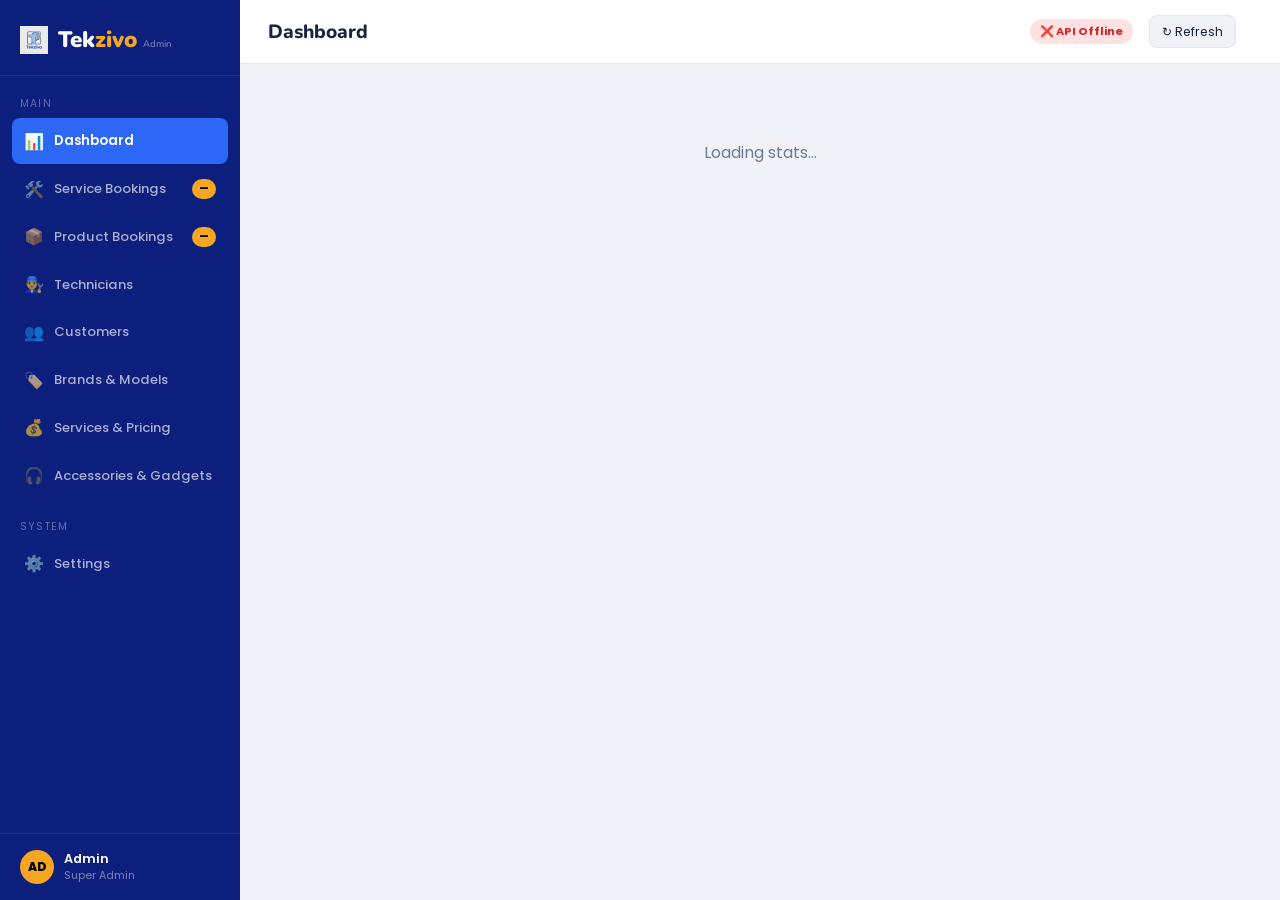
==== commit 8f5226d8: "feat: enhance bookings management with service and product sections, update UI and functionality" ====
--- a/frontend/admin/index.html
+++ b/frontend/admin/index.html
@@ -1826,8 +1826,10 @@
     <nav class="sidebar-nav">
       <div class="nav-item active" onclick="loadSection('dashboard',this)"><span
           class="nav-icon">📊</span><span>Dashboard</span></div>
-      <div class="nav-item" onclick="loadSection('bookings',this)"><span
-          class="nav-icon">📋</span><span>Bookings</span><span class="nav-badge" id="pending-badge">—</span></div>
+      <div class="nav-item" onclick="loadSection('service_bookings',this)"><span
+          class="nav-icon">🛠️</span><span>Service Bookings</span><span class="nav-badge" id="service-pending-badge">—</span></div>
+      <div class="nav-item" onclick="loadSection('product_bookings',this)"><span
+          class="nav-icon">📦</span><span>Product Bookings</span><span class="nav-badge" id="product-pending-badge">—</span></div>
       <div class="nav-item" onclick="loadSection('technicians',this)"><span
           class="nav-icon">👨‍🔧</span><span>Technicians</span></div>
       <div class="nav-item" onclick="loadSection('customers',this)"><span
@@ -1943,6 +1945,9 @@
     let statsCache = {};
     let currentPage = 1;
     const PER_PAGE = 15;
+    let serviceBookingsViewMode = localStorage.getItem('TEKZIVO_SERVICE_VIEW') || 'table';
+    let productBookingsViewMode = localStorage.getItem('TEKZIVO_PRODUCT_VIEW') || 'table';
+    let dashboardTableTab = 'service';
 
     const COLORS = ['#1533b8', '#7c3aed', '#0e7490', '#b45309', '#16a34a', '#dc2626', '#1d4ed8', '#d97706'];
     const initials = n => n.split(' ').map(w => w[0]).join('').slice(0, 2).toUpperCase();
@@ -2061,8 +2066,14 @@
 
     <!-- BOOKINGS TABLE -->
     <div class="panel" style="margin-bottom:1.25rem">
-      <div class="panel-header">
-        <div class="panel-title">Recent Bookings</div>
+      <div class="panel-header" style="flex-wrap: wrap; gap: 10px;">
+        <div style="display:flex; align-items:center; gap:16px;">
+          <div class="panel-title">Recent Bookings</div>
+          <div class="settings-tab-bar" style="margin-bottom:0; display:flex; gap:2px; border:1px solid var(--border); padding:2px; border-radius:6px; background:var(--bg);">
+            <button class="settings-tab ${dashboardTableTab === 'service' ? 'active' : ''}" style="padding:6px 12px; font-size:0.8rem; border-radius:4px;" onclick="setDashboardTableTab('service')">🛠️ Services</button>
+            <button class="settings-tab ${dashboardTableTab === 'product' ? 'active' : ''}" style="padding:6px 12px; font-size:0.8rem; border-radius:4px;" onclick="setDashboardTableTab('product')">📦 Products</button>
+          </div>
+        </div>
         <div class="panel-actions">
           <div class="search-box">🔍 <input type="text" placeholder="Search name, ref, phone..." id="search-input" onkeydown="if(event.key === 'Enter') filterAndRenderTable()"/></div>
           <select class="filter-select" id="status-filter" onchange="filterAndRenderTable()">
@@ -2075,7 +2086,7 @@
       </div>
       <div class="table-wrap"><table>
         <thead><tr>
-          <th>Booking Ref</th><th>Customer</th><th>Service</th><th>Device</th>
+          <th>Booking Ref</th><th>Customer</th><th>Service / Product</th><th>Device / Category</th>
           <th>Date / Slot</th><th>Amount</th><th>Status</th><th>Actions</th>
         </tr></thead>
         <tbody id="bookings-tbody">
@@ -2121,11 +2132,27 @@
         // Keep existing cache or use demo data
         if (!bookingsCache.length) bookingsCache = getDemoData();
       }
-      if (currentSection === 'bookings') {
-        filterAndRenderKanban();
-      } else {
+      if (currentSection === 'service_bookings') {
+        filterAndRenderServiceBookings();
+      } else if (currentSection === 'product_bookings') {
+        filterAndRenderProductBookings();
+      } else if (currentSection === 'dashboard') {
         filterAndRenderTable();
       }
+      updatePendingBadges();
+    }
+
+    function setDashboardTableTab(tab) {
+      dashboardTableTab = tab;
+      
+      // Update active tab styles
+      document.querySelectorAll('.panel-header .settings-tab').forEach(btn => btn.classList.remove('active'));
+      const activeBtnIndex = tab === 'service' ? 0 : 1;
+      const btns = document.querySelectorAll('.panel-header .settings-tab');
+      if (btns[activeBtnIndex]) btns[activeBtnIndex].classList.add('active');
+
+      currentPage = 1;
+      filterAndRenderTable();
     }
 
     function filterAndRenderTable() {
@@ -2133,6 +2160,11 @@
       const status = document.getElementById('status-filter')?.value || '';
 
       const filtered = bookingsCache.filter(b => {
+        // filter by category tab
+        const isProduct = (b.service?.device_type || b.device_type || '') === 'Accessories & Gadgets';
+        if (dashboardTableTab === 'service' && isProduct) return false;
+        if (dashboardTableTab === 'product' && !isProduct) return false;
+
         const cname = b.customer?.name || '';
         const cphone = b.customer?.phone || '';
         const ref = b.booking_ref || '';
@@ -2156,7 +2188,7 @@
       }
 
       const pi = document.getElementById('page-info');
-      if (pi) pi.textContent = `Showing ${start + 1}–${Math.min(start + PER_PAGE, total)} of ${total} bookings`;
+      if (pi) pi.textContent = `Showing ${total ? start + 1 : 0}–${Math.min(start + PER_PAGE, total)} of ${total} bookings`;
 
       buildPagination(total);
     }
@@ -2353,6 +2385,372 @@
       `;
     }
 
+    // ─── SERVICE BOOKINGS SECTION ─────────────
+    async function renderServiceBookings() {
+      document.getElementById('page-title').textContent = 'Service Bookings';
+      const content = document.getElementById('main-content');
+      
+      content.innerHTML = `
+        <div class="kanban-container">
+          <div class="kanban-header">
+            <div style="font-family:var(--font-head); font-size:1.1rem; font-weight:800; color:var(--text)">
+              Service Repair Bookings
+            </div>
+            <div style="display:flex; gap:12px; align-items:center; flex-wrap:wrap;">
+              <div class="settings-tab-bar" style="margin-bottom: 0; padding: 2px; border-radius: 6px; border: 1px solid var(--border); background: var(--bg); display: flex; gap: 2px;">
+                <button class="settings-tab ${serviceBookingsViewMode === 'table' ? 'active' : ''}" style="padding: 6px 12px; font-size: 0.8rem; border-radius: 4px;" onclick="setServiceBookingsView('table')">📑 Table</button>
+                <button class="settings-tab ${serviceBookingsViewMode === 'kanban' ? 'active' : ''}" style="padding: 6px 12px; font-size: 0.8rem; border-radius: 4px;" onclick="setServiceBookingsView('kanban')">📋 Board</button>
+              </div>
+              <div class="search-box">🔍 <input type="text" placeholder="Search name, ref, phone..." id="service-search-input" value="" onkeydown="if(event.key === 'Enter') filterAndRenderServiceBookings()"/></div>
+              <select class="filter-select" id="service-status-filter" style="display:${serviceBookingsViewMode === 'table' ? 'block' : 'none'}" onchange="filterAndRenderServiceBookings()">
+                <option value="">All Status</option>
+                <option>Pending</option><option>Confirmed</option>
+                <option>In Progress</option><option>Completed</option><option>Cancelled</option>
+              </select>
+              <button class="btn-refresh" onclick="loadBookings()">↻ <span>Refresh</span></button>
+            </div>
+          </div>
+          
+          <div id="service-bookings-view-container"></div>
+        </div>
+      `;
+
+      filterAndRenderServiceBookings();
+      updateTimestamp();
+    }
+
+    function filterAndRenderServiceBookings() {
+      const search = (document.getElementById('service-search-input')?.value || '').toLowerCase();
+      const statusFilter = document.getElementById('service-status-filter')?.value || '';
+
+      const serviceBookings = bookingsCache.filter(b => {
+        const isService = (b.service?.device_type || b.device_type || '') !== 'Accessories & Gadgets';
+        if (!isService) return false;
+
+        const cname = b.customer?.name || '';
+        const cphone = b.customer?.phone || '';
+        const ref = b.booking_ref || '';
+        const matchSearch = !search || cname.toLowerCase().includes(search) ||
+          cphone.includes(search) || ref.toLowerCase().includes(search);
+        
+        const matchStatus = !statusFilter || b.status === statusFilter;
+        return matchSearch && matchStatus;
+      });
+
+      const container = document.getElementById('service-bookings-view-container');
+      if (!container) return;
+
+      if (serviceBookingsViewMode === 'kanban') {
+        container.innerHTML = `
+          <div class="kanban-board">
+            <div class="kanban-col" id="col-Pending">
+              <div class="kanban-col-header">
+                <div class="kanban-col-title-wrap">
+                  <span class="kanban-col-dot Pending"></span>
+                  <span class="kanban-col-title">Pending</span>
+                </div>
+                <span class="kanban-col-count" id="count-Pending">0</span>
+              </div>
+              <div class="kanban-cards" id="cards-Pending"></div>
+            </div>
+            <div class="kanban-col" id="col-Confirmed">
+              <div class="kanban-col-header">
+                <div class="kanban-col-title-wrap">
+                  <span class="kanban-col-dot Confirmed"></span>
+                  <span class="kanban-col-title">Confirmed</span>
+                </div>
+                <span class="kanban-col-count" id="count-Confirmed">0</span>
+              </div>
+              <div class="kanban-cards" id="cards-Confirmed"></div>
+            </div>
+            <div class="kanban-col" id="col-In-Progress">
+              <div class="kanban-col-header">
+                <div class="kanban-col-title-wrap">
+                  <span class="kanban-col-dot In-Progress"></span>
+                  <span class="kanban-col-title">In Progress</span>
+                </div>
+                <span class="kanban-col-count" id="count-In-Progress">0</span>
+              </div>
+              <div class="kanban-cards" id="cards-In-Progress"></div>
+            </div>
+            <div class="kanban-col" id="col-Completed">
+              <div class="kanban-col-header">
+                <div class="kanban-col-title-wrap">
+                  <span class="kanban-col-dot Completed"></span>
+                  <span class="kanban-col-title">Completed</span>
+                </div>
+                <span class="kanban-col-count" id="count-Completed">0</span>
+              </div>
+              <div class="kanban-cards" id="cards-Completed"></div>
+            </div>
+            <div class="kanban-col" id="col-Cancelled">
+              <div class="kanban-col-header">
+                <div class="kanban-col-title-wrap">
+                  <span class="kanban-col-dot Cancelled"></span>
+                  <span class="kanban-col-title">Cancelled</span>
+                </div>
+                <span class="kanban-col-count" id="count-Cancelled">0</span>
+              </div>
+              <div class="kanban-cards" id="cards-Cancelled"></div>
+            </div>
+          </div>
+        `;
+
+        const columns = {
+          'Pending': document.getElementById('cards-Pending'),
+          'Confirmed': document.getElementById('cards-Confirmed'),
+          'In Progress': document.getElementById('cards-In-Progress'),
+          'Completed': document.getElementById('cards-Completed'),
+          'Cancelled': document.getElementById('cards-Cancelled')
+        };
+        
+        const counts = {
+          'Pending': document.getElementById('count-Pending'),
+          'Confirmed': document.getElementById('count-Confirmed'),
+          'In Progress': document.getElementById('count-In-Progress'),
+          'Completed': document.getElementById('count-Completed'),
+          'Cancelled': document.getElementById('count-Cancelled')
+        };
+
+        const colCounts = { 'Pending': 0, 'Confirmed': 0, 'In Progress': 0, 'Completed': 0, 'Cancelled': 0 };
+
+        serviceBookings.forEach(b => {
+          const statusKey = b.status || 'Pending';
+          const colElement = columns[statusKey];
+          if (colElement) {
+            colElement.innerHTML += kanbanCardHTML(b);
+            colCounts[statusKey]++;
+          }
+        });
+
+        Object.keys(counts).forEach(s => {
+          if (counts[s]) counts[s].textContent = colCounts[s];
+        });
+      } else {
+        const total = serviceBookings.length;
+        const start = (currentPage - 1) * PER_PAGE;
+        const page = serviceBookings.slice(start, start + PER_PAGE);
+
+        container.innerHTML = `
+          <div class="panel" style="margin-top:1.25rem">
+            <div class="table-wrap"><table>
+              <thead><tr>
+                <th>Booking Ref</th><th>Customer</th><th>Service</th><th>Device</th>
+                <th>Date / Slot</th><th>Amount</th><th>Status</th><th>Actions</th>
+              </tr></thead>
+              <tbody id="service-bookings-tbody"></tbody>
+            </table></div>
+            <div class="pagination">
+              <div class="page-info" id="service-page-info"></div>
+              <div class="page-btns" id="service-page-btns"></div>
+            </div>
+          </div>
+        `;
+
+        const tbody = document.getElementById('service-bookings-tbody');
+        if (!page.length) {
+          tbody.innerHTML = `<tr><td colspan="8" style="text-align:center;padding:2rem;color:var(--muted)">No bookings found</td></tr>`;
+        } else {
+          tbody.innerHTML = page.map(b => bookingRow(b)).join('');
+        }
+
+        const pi = document.getElementById('service-page-info');
+        if (pi) pi.textContent = `Showing ${total ? start + 1 : 0}–${Math.min(start + PER_PAGE, total)} of ${total} service bookings`;
+
+        buildPagination(total);
+      }
+    }
+
+    function setServiceBookingsView(mode) {
+      serviceBookingsViewMode = mode;
+      localStorage.setItem('TEKZIVO_SERVICE_VIEW', mode);
+      currentPage = 1;
+      renderServiceBookings();
+    }
+
+    // ─── PRODUCT BOOKINGS SECTION ─────────────
+    async function renderProductBookings() {
+      document.getElementById('page-title').textContent = 'Product Bookings';
+      const content = document.getElementById('main-content');
+      
+      content.innerHTML = `
+        <div class="kanban-container">
+          <div class="kanban-header">
+            <div style="font-family:var(--font-head); font-size:1.1rem; font-weight:800; color:var(--text)">
+              Product Order Bookings
+            </div>
+            <div style="display:flex; gap:12px; align-items:center; flex-wrap:wrap;">
+              <div class="settings-tab-bar" style="margin-bottom: 0; padding: 2px; border-radius: 6px; border: 1px solid var(--border); background: var(--bg); display: flex; gap: 2px;">
+                <button class="settings-tab ${productBookingsViewMode === 'table' ? 'active' : ''}" style="padding: 6px 12px; font-size: 0.8rem; border-radius: 4px;" onclick="setProductBookingsView('table')">📑 Table</button>
+                <button class="settings-tab ${productBookingsViewMode === 'kanban' ? 'active' : ''}" style="padding: 6px 12px; font-size: 0.8rem; border-radius: 4px;" onclick="setProductBookingsView('kanban')">📋 Board</button>
+              </div>
+              <div class="search-box">🔍 <input type="text" placeholder="Search name, ref, phone..." id="product-search-input" value="" onkeydown="if(event.key === 'Enter') filterAndRenderProductBookings()"/></div>
+              <select class="filter-select" id="product-status-filter" style="display:${productBookingsViewMode === 'table' ? 'block' : 'none'}" onchange="filterAndRenderProductBookings()">
+                <option value="">All Status</option>
+                <option>Pending</option><option>Confirmed</option>
+                <option>In Progress</option><option>Completed</option><option>Cancelled</option>
+              </select>
+              <button class="btn-refresh" onclick="loadBookings()">↻ <span>Refresh</span></button>
+            </div>
+          </div>
+          
+          <div id="product-bookings-view-container"></div>
+        </div>
+      `;
+
+      filterAndRenderProductBookings();
+      updateTimestamp();
+    }
+
+    function filterAndRenderProductBookings() {
+      const search = (document.getElementById('product-search-input')?.value || '').toLowerCase();
+      const statusFilter = document.getElementById('product-status-filter')?.value || '';
+
+      const productBookings = bookingsCache.filter(b => {
+        const isProduct = (b.service?.device_type || b.device_type || '') === 'Accessories & Gadgets';
+        if (!isProduct) return false;
+
+        const cname = b.customer?.name || '';
+        const cphone = b.customer?.phone || '';
+        const ref = b.booking_ref || '';
+        const matchSearch = !search || cname.toLowerCase().includes(search) ||
+          cphone.includes(search) || ref.toLowerCase().includes(search);
+        
+        const matchStatus = !statusFilter || b.status === statusFilter;
+        return matchSearch && matchStatus;
+      });
+
+      const container = document.getElementById('product-bookings-view-container');
+      if (!container) return;
+
+      if (productBookingsViewMode === 'kanban') {
+        container.innerHTML = `
+          <div class="kanban-board">
+            <div class="kanban-col" id="col-Pending">
+              <div class="kanban-col-header">
+                <div class="kanban-col-title-wrap">
+                  <span class="kanban-col-dot Pending"></span>
+                  <span class="kanban-col-title">Pending</span>
+                </div>
+                <span class="kanban-col-count" id="count-Pending">0</span>
+              </div>
+              <div class="kanban-cards" id="cards-Pending"></div>
+            </div>
+            <div class="kanban-col" id="col-Confirmed">
+              <div class="kanban-col-header">
+                <div class="kanban-col-title-wrap">
+                  <span class="kanban-col-dot Confirmed"></span>
+                  <span class="kanban-col-title">Confirmed</span>
+                </div>
+                <span class="kanban-col-count" id="count-Confirmed">0</span>
+              </div>
+              <div class="kanban-cards" id="cards-Confirmed"></div>
+            </div>
+            <div class="kanban-col" id="col-In-Progress">
+              <div class="kanban-col-header">
+                <div class="kanban-col-title-wrap">
+                  <span class="kanban-col-dot In-Progress"></span>
+                  <span class="kanban-col-title">In Progress</span>
+                </div>
+                <span class="kanban-col-count" id="count-In-Progress">0</span>
+              </div>
+              <div class="kanban-cards" id="cards-In-Progress"></div>
+            </div>
+            <div class="kanban-col" id="col-Completed">
+              <div class="kanban-col-header">
+                <div class="kanban-col-title-wrap">
+                  <span class="kanban-col-dot Completed"></span>
+                  <span class="kanban-col-title">Completed</span>
+                </div>
+                <span class="kanban-col-count" id="count-Completed">0</span>
+              </div>
+              <div class="kanban-cards" id="cards-Completed"></div>
+            </div>
+            <div class="kanban-col" id="col-Cancelled">
+              <div class="kanban-col-header">
+                <div class="kanban-col-title-wrap">
+                  <span class="kanban-col-dot Cancelled"></span>
+                  <span class="kanban-col-title">Cancelled</span>
+                </div>
+                <span class="kanban-col-count" id="count-Cancelled">0</span>
+              </div>
+              <div class="kanban-cards" id="cards-Cancelled"></div>
+            </div>
+          </div>
+        `;
+
+        const columns = {
+          'Pending': document.getElementById('cards-Pending'),
+          'Confirmed': document.getElementById('cards-Confirmed'),
+          'In Progress': document.getElementById('cards-In-Progress'),
+          'Completed': document.getElementById('cards-Completed'),
+          'Cancelled': document.getElementById('cards-Cancelled')
+        };
+        
+        const counts = {
+          'Pending': document.getElementById('count-Pending'),
+          'Confirmed': document.getElementById('count-Confirmed'),
+          'In Progress': document.getElementById('count-In-Progress'),
+          'Completed': document.getElementById('count-Completed'),
+          'Cancelled': document.getElementById('count-Cancelled')
+        };
+
+        const colCounts = { 'Pending': 0, 'Confirmed': 0, 'In Progress': 0, 'Completed': 0, 'Cancelled': 0 };
+
+        productBookings.forEach(b => {
+          const statusKey = b.status || 'Pending';
+          const colElement = columns[statusKey];
+          if (colElement) {
+            colElement.innerHTML += kanbanCardHTML(b);
+            colCounts[statusKey]++;
+          }
+        });
+
+        Object.keys(counts).forEach(s => {
+          if (counts[s]) counts[s].textContent = colCounts[s];
+        });
+      } else {
+        const total = productBookings.length;
+        const start = (currentPage - 1) * PER_PAGE;
+        const page = productBookings.slice(start, start + PER_PAGE);
+
+        container.innerHTML = `
+          <div class="panel" style="margin-top:1.25rem">
+            <div class="table-wrap"><table>
+              <thead><tr>
+                <th>Booking Ref</th><th>Customer</th><th>Product Name</th><th>Category</th>
+                <th>Delivery Date</th><th>Amount</th><th>Status</th><th>Actions</th>
+              </tr></thead>
+              <tbody id="product-bookings-tbody"></tbody>
+            </table></div>
+            <div class="pagination">
+              <div class="page-info" id="product-page-info"></div>
+              <div class="page-btns" id="product-page-btns"></div>
+            </div>
+          </div>
+        `;
+
+        const tbody = document.getElementById('product-bookings-tbody');
+        if (!page.length) {
+          tbody.innerHTML = `<tr><td colspan="8" style="text-align:center;padding:2rem;color:var(--muted)">No product bookings found</td></tr>`;
+        } else {
+          tbody.innerHTML = page.map(b => bookingRow(b)).join('');
+        }
+
+        const pi = document.getElementById('product-page-info');
+        if (pi) pi.textContent = `Showing ${total ? start + 1 : 0}–${Math.min(start + PER_PAGE, total)} of ${total} product bookings`;
+
+        buildPagination(total);
+      }
+    }
+
+    function setProductBookingsView(mode) {
+      productBookingsViewMode = mode;
+      localStorage.setItem('TEKZIVO_PRODUCT_VIEW', mode);
+      currentPage = 1;
+      renderProductBookings();
+    }
+
     async function assignTechInline(bookingId, techId) {
       if (!techId) return;
       
@@ -2371,7 +2769,7 @@
           bookingsCache[idx].status = 'Confirmed';
         }
         
-        filterAndRenderKanban();
+        refreshActiveView();
         showToast(`✅ Technician "${tech.name}" assigned!`);
       } catch (e) {
         const idx = bookingsCache.findIndex(b => b.id === bookingId);
@@ -2379,7 +2777,7 @@
           bookingsCache[idx].technician = tech;
           bookingsCache[idx].status = 'Confirmed';
         }
-        filterAndRenderKanban();
+        refreshActiveView();
         showToast(`✅ Assigned (local fallback — API offline)`);
       }
     }
@@ -2398,14 +2796,14 @@
           bookingsCache[idx].status = newStatus;
         }
         
-        filterAndRenderKanban();
+        refreshActiveView();
         showToast(`✅ Status updated to "${newStatus}"`);
       } catch {
         const idx = bookingsCache.findIndex(b => b.id === bookingId);
         if (idx !== -1) {
           bookingsCache[idx].status = newStatus;
         }
-        filterAndRenderKanban();
+        refreshActiveView();
         showToast(`✅ Status updated (local fallback — API offline)`);
       }
     }
@@ -2548,7 +2946,7 @@
           }
         }
         
-        filterAndRenderKanban();
+        refreshActiveView();
         showToast(`✅ Booking saved successfully!`);
       } catch {
         const idx = bookingsCache.findIndex(b => b.id === currentDrawerBookingId);
@@ -2560,7 +2958,7 @@
             bookingsCache[idx].technician = null;
           }
         }
-        filterAndRenderKanban();
+        refreshActiveView();
         showToast(`✅ Saved locally (API Offline)`);
       }
       closeBookingDrawer();
@@ -2573,7 +2971,7 @@
         } catch { /* offline */ }
         const idx = bookingsCache.findIndex(b => b.id === id);
         if (idx !== -1) bookingsCache[idx].status = 'Cancelled';
-        filterAndRenderKanban();
+        refreshActiveView();
         showToast('Booking cancelled.');
         closeBookingDrawer();
       });
@@ -2614,10 +3012,20 @@
 
     function buildPagination(total) {
       const pages = Math.ceil(total / PER_PAGE);
-      const pb = document.getElementById('page-btns');
+      let btnContainerId = 'page-btns';
+      if (currentSection === 'service_bookings') {
+        btnContainerId = 'service-page-btns';
+      } else if (currentSection === 'product_bookings') {
+        btnContainerId = 'product-page-btns';
+      }
+      const pb = document.getElementById(btnContainerId);
       if (!pb) return;
+      if (pages <= 1) {
+        pb.innerHTML = '';
+        return;
+      }
       let html = `<button class="page-btn" onclick="goPage(${currentPage - 1})">‹</button>`;
-      for (let i = 1; i <= Math.min(pages, 5); i++) {
+      for (let i = 1; i <= pages; i++) {
         html += `<button class="page-btn ${i === currentPage ? 'active' : ''}" onclick="goPage(${i})">${i}</button>`;
       }
       html += `<button class="page-btn" onclick="goPage(${currentPage + 1})">›</button>`;
@@ -2625,10 +3033,57 @@
     }
 
     function goPage(p) {
-      const total = bookingsCache.length;
-      const max = Math.ceil(total / PER_PAGE);
+      let filteredCount = bookingsCache.length;
+      
+      if (currentSection === 'service_bookings') {
+        const search = (document.getElementById('service-search-input')?.value || '').toLowerCase();
+        const statusFilter = document.getElementById('service-status-filter')?.value || '';
+        filteredCount = bookingsCache.filter(b => {
+          const isService = (b.service?.device_type || b.device_type || '') !== 'Accessories & Gadgets';
+          if (!isService) return false;
+          const cname = b.customer?.name || '';
+          const cphone = b.customer?.phone || '';
+          const ref = b.booking_ref || '';
+          return (!search || cname.toLowerCase().includes(search) || cphone.includes(search) || ref.toLowerCase().includes(search))
+            && (!statusFilter || b.status === statusFilter);
+        }).length;
+      } else if (currentSection === 'product_bookings') {
+        const search = (document.getElementById('product-search-input')?.value || '').toLowerCase();
+        const statusFilter = document.getElementById('product-status-filter')?.value || '';
+        filteredCount = bookingsCache.filter(b => {
+          const isProduct = (b.service?.device_type || b.device_type || '') === 'Accessories & Gadgets';
+          if (!isProduct) return false;
+          const cname = b.customer?.name || '';
+          const cphone = b.customer?.phone || '';
+          const ref = b.booking_ref || '';
+          return (!search || cname.toLowerCase().includes(search) || cphone.includes(search) || ref.toLowerCase().includes(search))
+            && (!statusFilter || b.status === statusFilter);
+        }).length;
+      } else {
+        const search = (document.getElementById('search-input')?.value || '').toLowerCase();
+        const status = document.getElementById('status-filter')?.value || '';
+        filteredCount = bookingsCache.filter(b => {
+          const isProduct = (b.service?.device_type || b.device_type || '') === 'Accessories & Gadgets';
+          if (dashboardTableTab === 'service' && isProduct) return false;
+          if (dashboardTableTab === 'product' && !isProduct) return false;
+          const cname = b.customer?.name || '';
+          const cphone = b.customer?.phone || '';
+          const ref = b.booking_ref || '';
+          return (!search || cname.toLowerCase().includes(search) || cphone.includes(search) || ref.toLowerCase().includes(search))
+            && (!status || b.status === status);
+        }).length;
+      }
+
+      const max = Math.ceil(filteredCount / PER_PAGE);
       currentPage = Math.max(1, Math.min(max, p));
-      filterAndRenderTable();
+      
+      if (currentSection === 'service_bookings') {
+        filterAndRenderServiceBookings();
+      } else if (currentSection === 'product_bookings') {
+        filterAndRenderProductBookings();
+      } else {
+        filterAndRenderTable();
+      }
     }
 
     // ─── MODAL ────────────────────────────────
@@ -2702,13 +3157,13 @@
         // Update cache
         const idx = bookingsCache.findIndex(b => b.id === currentBookingId);
         if (idx !== -1) bookingsCache[idx].status = newStatus;
-        filterAndRenderTable();
+        refreshActiveView();
         showToast(`✅ Status updated to "${newStatus}"`);
       } catch {
         // Update cache locally (offline mode)
         const idx = bookingsCache.findIndex(b => b.id === currentBookingId);
         if (idx !== -1) bookingsCache[idx].status = newStatus;
-        filterAndRenderTable();
+        refreshActiveView();
         showToast(`✅ Status updated (local only — API offline)`);
       }
       closeModal();
@@ -2721,7 +3176,7 @@
         } catch { /* offline */ }
         const idx = bookingsCache.findIndex(b => b.id === id);
         if (idx !== -1) bookingsCache[idx].status = 'Cancelled';
-        filterAndRenderTable();
+        refreshActiveView();
         showToast('Booking cancelled.');
       });
     }
@@ -4158,7 +4613,8 @@
       }
       currentPage = 1;
       if (section === 'dashboard') renderDashboard();
-      if (section === 'bookings') { renderBookingsKanban(); }
+      if (section === 'service_bookings') renderServiceBookings();
+      if (section === 'product_bookings') renderProductBookings();
       if (section === 'technicians') renderTechnicians();
       if (section === 'customers') renderCustomers();
       if (section === 'brands') renderBrands();
@@ -4168,6 +4624,31 @@
     }
 
     function refreshData() { loadSection(currentSection, null); }
+
+    function updatePendingBadges() {
+      const servicePending = bookingsCache.filter(b => b.status === 'Pending' && (b.service?.device_type || b.device_type) !== 'Accessories & Gadgets').length;
+      const productPending = bookingsCache.filter(b => b.status === 'Pending' && (b.service?.device_type || b.device_type) === 'Accessories & Gadgets').length;
+      
+      const spb = document.getElementById('service-pending-badge');
+      const ppb = document.getElementById('product-pending-badge');
+      if (spb) spb.textContent = servicePending || '0';
+      if (ppb) ppb.textContent = productPending || '0';
+    }
+
+    function refreshActiveView() {
+      if (currentSection === 'service_bookings') {
+        filterAndRenderServiceBookings();
+      } else if (currentSection === 'product_bookings') {
+        filterAndRenderProductBookings();
+      } else if (currentSection === 'dashboard') {
+        filterAndRenderTable();
+      } else {
+        if (typeof filterAndRenderKanban === 'function') {
+          filterAndRenderKanban();
+        }
+      }
+      updatePendingBadges();
+    }
 
     // ─── HELPERS ──────────────────────────────
     function skeletonRows(n) {
@@ -4372,21 +4853,13 @@
                 const statsRes = await apiFetch('/dashboard/stats');
                 if (statsRes && statsRes.success) {
                   statsCache = statsRes.data;
-                  const pb = document.getElementById('pending-badge');
-                  if (pb) pb.textContent = statsCache.totals?.pending || '0';
                 }
                 
                 // Refresh active section
                 if (currentSection === 'dashboard') {
                   renderDashboardUI(statsCache);
-                } else if (currentSection === 'bookings') {
-                  const tableTbody = document.getElementById('bookings-tbody');
-                  if (tableTbody) {
-                    filterAndRenderTable();
-                  } else {
-                    filterAndRenderKanban();
-                  }
                 }
+                refreshActiveView();
               }
             }
           } catch (err) {
@@ -4443,21 +4916,13 @@
                 }
               }
               
-              const pb = document.getElementById('pending-badge');
-              if (pb) pb.textContent = statsCache.totals.pending;
             }
 
             // 5. Instantly refresh the current view without calling the API again
             if (currentSection === 'dashboard') {
               renderDashboardUI(statsCache);
-            } else if (currentSection === 'bookings') {
-              const tableTbody = document.getElementById('bookings-tbody');
-              if (tableTbody) {
-                filterAndRenderTable();
-              } else {
-                filterAndRenderKanban();
-              }
             }
+            refreshActiveView();
           }
         } catch (e) {
           console.error("Error processing stream event:", e);
@@ -4496,8 +4961,7 @@
             statsCache = data.stats || {};
             bookingsCache = data.bookings || [];
             
-            const pb = document.getElementById('pending-badge');
-            if (pb) pb.textContent = statsCache.totals?.pending || '0';
+            updatePendingBadges();
             
             await renderDashboard(true);
             return;
@@ -4524,13 +4988,11 @@
       // Auto-refresh every 60 seconds (non-blocking)
       setInterval(async () => {
         const healthy = await checkApiHealth();
-        if (healthy && (currentSection === 'dashboard' || currentSection === 'bookings')) {
+        if (healthy && (currentSection === 'dashboard' || currentSection === 'service_bookings' || currentSection === 'product_bookings')) {
           try {
             const statsRes = await apiFetch('/dashboard/stats');
             if (statsRes.success) {
               statsCache = statsRes.data;
-              const pb = document.getElementById('pending-badge');
-              if (pb) pb.textContent = statsCache.totals?.pending || '0';
             }
           } catch (err) { console.error(err); }
           loadBookings();
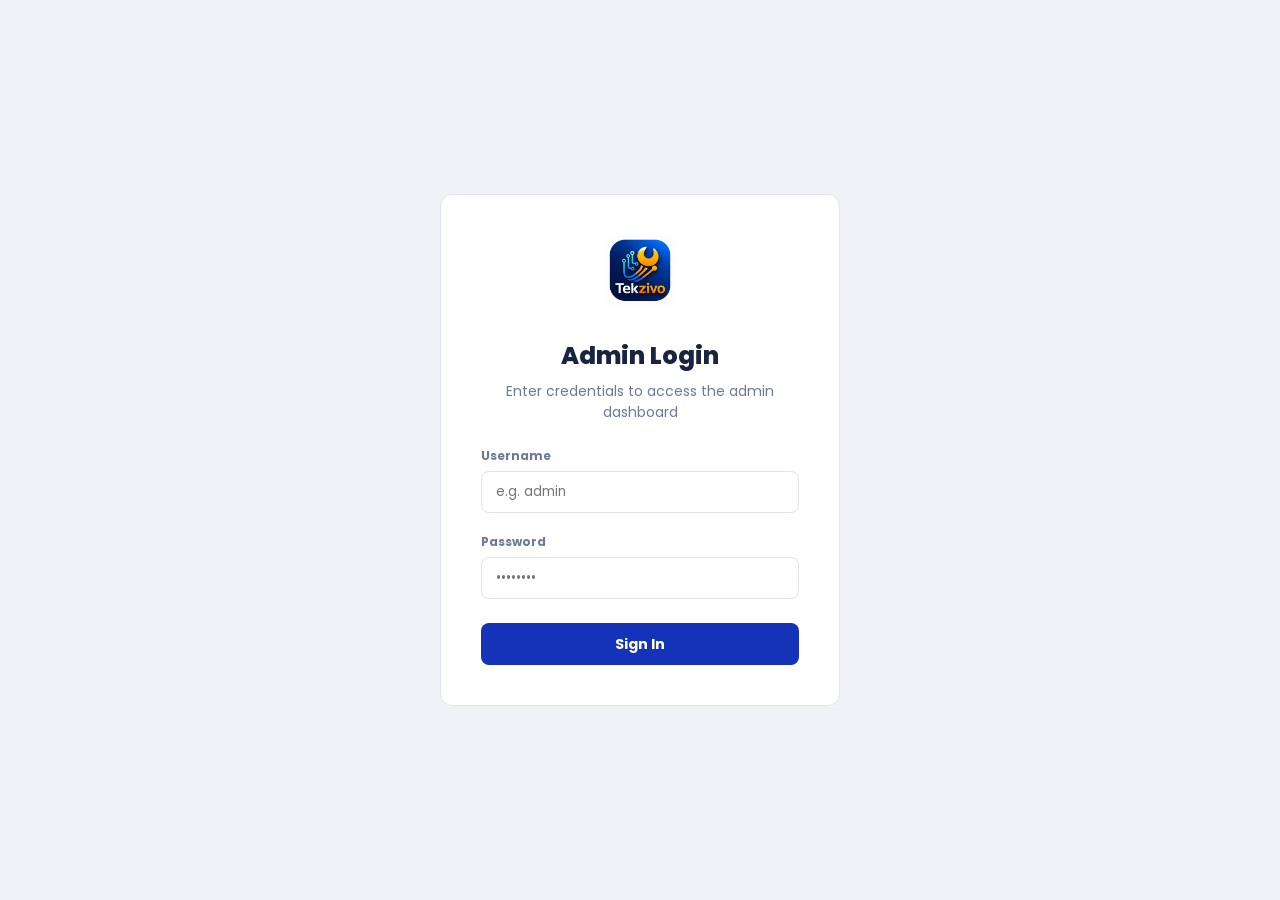
==== commit 1d2a4a49: "feat: implement admin login overlay and authentication logic" ====
--- a/frontend/admin/index.html
+++ b/frontend/admin/index.html
@@ -1769,6 +1769,29 @@
         <div class="preloader-spinner"></div>
       </div>
       <div class="preloader-text">Loading control panel...</div>
+    </div>
+  </div>
+
+  <!-- LOGIN SCREEN OVERLAY -->
+  <div id="login-container" style="display: none; position: fixed; top: 0; left: 0; width: 100%; height: 100%; background: var(--bg); z-index: 999999; align-items: center; justify-content: center; font-family: var(--font-body);">
+    <div style="background: var(--card-bg, #fff); padding: 2.5rem; border-radius: 12px; box-shadow: var(--shadow-lg); width: 100%; max-width: 400px; text-align: center; border: 1px solid var(--border);">
+      <img src="../logo.png" alt="Tekzivo Logo" style="height: 72px; margin-bottom: 1.5rem; border-radius: 8px;">
+      <h2 style="font-family: var(--font-title); font-size: 1.5rem; font-weight: 800; color: var(--text); margin-bottom: 0.5rem;">Admin Login</h2>
+      <p style="color: var(--muted); font-size: 0.875rem; margin-bottom: 1.5rem;">Enter credentials to access the admin dashboard</p>
+      
+      <div id="login-error" style="display: none; color: var(--danger); background: var(--danger-bg); border: 1px solid hsla(0, 89%, 60%, 0.15); padding: 10px; border-radius: 8px; font-size: 0.85rem; margin-bottom: 1.25rem; text-align: left;"></div>
+      
+      <div style="text-align: left; margin-bottom: 1.25rem;">
+        <label style="font-size: 0.75rem; font-weight: 700; color: var(--muted); display: block; margin-bottom: 6px;">Username</label>
+        <input type="text" id="login-username" class="status-select" style="width: 100%; padding: 10px 14px; border: 1px solid var(--border); border-radius: 8px; font-size: 0.85rem;" placeholder="e.g. admin">
+      </div>
+      
+      <div style="text-align: left; margin-bottom: 1.5rem;">
+        <label style="font-size: 0.75rem; font-weight: 700; color: var(--muted); display: block; margin-bottom: 6px;">Password</label>
+        <input type="password" id="login-password" class="status-select" style="width: 100%; padding: 10px 14px; border: 1px solid var(--border); border-radius: 8px; font-size: 0.85rem;" placeholder="••••••••" onkeydown="if(event.key === 'Enter') attemptLogin()">
+      </div>
+      
+      <button class="btn-primary" onclick="attemptLogin()" style="width: 100%; height: 42px; font-size: 0.9rem; font-weight: 700; border-radius: 8px;">Sign In</button>
     </div>
   </div>
 
@@ -1845,6 +1868,8 @@
     <nav class="sidebar-nav">
       <div class="nav-item" onclick="loadSection('settings',this)"><span
           class="nav-icon">⚙️</span><span>Settings</span></div>
+      <div class="nav-item" onclick="logoutAdmin()"><span
+          class="nav-icon">🚪</span><span>Sign Out</span></div>
     </nav>
     <div class="sidebar-footer">
       <div style="display:flex;align-items:center;gap:10px">
@@ -4937,8 +4962,70 @@
       };
     }
 
-    // ─── INIT ─────────────────────────────────
-    (async function () {
+    // ─── AUTH GUARD ───────────────────────────
+    let isAppInitialized = false;
+
+    function checkAuth() {
+      const isAuthenticated = sessionStorage.getItem('TEKZIVO_ADMIN_AUTH') === 'true';
+      const loginContainer = document.getElementById('login-container');
+      const sidebar = document.querySelector('.sidebar');
+      const mainContent = document.querySelector('.main');
+      const topbar = document.querySelector('.topbar');
+
+      if (!isAuthenticated) {
+        if (sidebar) sidebar.style.display = 'none';
+        if (mainContent) mainContent.style.display = 'none';
+        if (topbar) topbar.style.display = 'none';
+        if (loginContainer) {
+          loginContainer.style.display = 'flex';
+          // Ensure theme classes are applied to login container
+          const currentTheme = localStorage.getItem('TEKZIVO_THEME') || 'light';
+          if (currentTheme === 'dark') {
+            document.documentElement.classList.add('dark-theme');
+            document.body.classList.add('dark-theme');
+          }
+        }
+        hidePreloader();
+        return false;
+      } else {
+        if (sidebar) sidebar.style.display = 'flex';
+        if (mainContent) mainContent.style.display = 'block';
+        if (topbar) topbar.style.display = 'flex';
+        if (loginContainer) loginContainer.style.display = 'none';
+        return true;
+      }
+    }
+
+    async function attemptLogin() {
+      const u = document.getElementById('login-username').value;
+      const p = document.getElementById('login-password').value;
+      const err = document.getElementById('login-error');
+      
+      if (u === 'admin' && p === 'admin123') {
+        sessionStorage.setItem('TEKZIVO_ADMIN_AUTH', 'true');
+        if (err) err.style.display = 'none';
+        
+        checkAuth();
+        
+        if (!isAppInitialized) {
+          await initAdminApp();
+        }
+      } else {
+        if (err) {
+          err.style.display = 'block';
+          err.textContent = 'Invalid username or password';
+        }
+      }
+    }
+
+    function logoutAdmin() {
+      sessionStorage.removeItem('TEKZIVO_ADMIN_AUTH');
+      checkAuth();
+      setTimeout(() => { window.location.reload(); }, 200);
+    }
+
+    async function initAdminApp() {
+      isAppInitialized = true;
       // Redundant theme fallback to ensure class is applied after DOM is fully parsed
       const currentTheme = localStorage.getItem('TEKZIVO_THEME') || 'light';
       if (currentTheme === 'dark') {
@@ -4964,6 +5051,9 @@
             updatePendingBadges();
             
             await renderDashboard(true);
+            hidePreloader();
+            initRealtimeStream();
+            setupAutoRefresh();
             return;
           } else {
             throw new Error("Invalid bootstrap data");
@@ -4983,8 +5073,11 @@
         } catch (err) {
           console.error("Failed to initialize realtime stream:", err);
         }
-      }
-
+        setupAutoRefresh();
+      }
+    }
+
+    function setupAutoRefresh() {
       // Auto-refresh every 60 seconds (non-blocking)
       setInterval(async () => {
         const healthy = await checkApiHealth();
@@ -4998,6 +5091,13 @@
           loadBookings();
         }
       }, 60000);
+    }
+
+    // ─── INIT ─────────────────────────────────
+    (function () {
+      if (checkAuth()) {
+        initAdminApp();
+      }
     })();
   </script>
 </body>
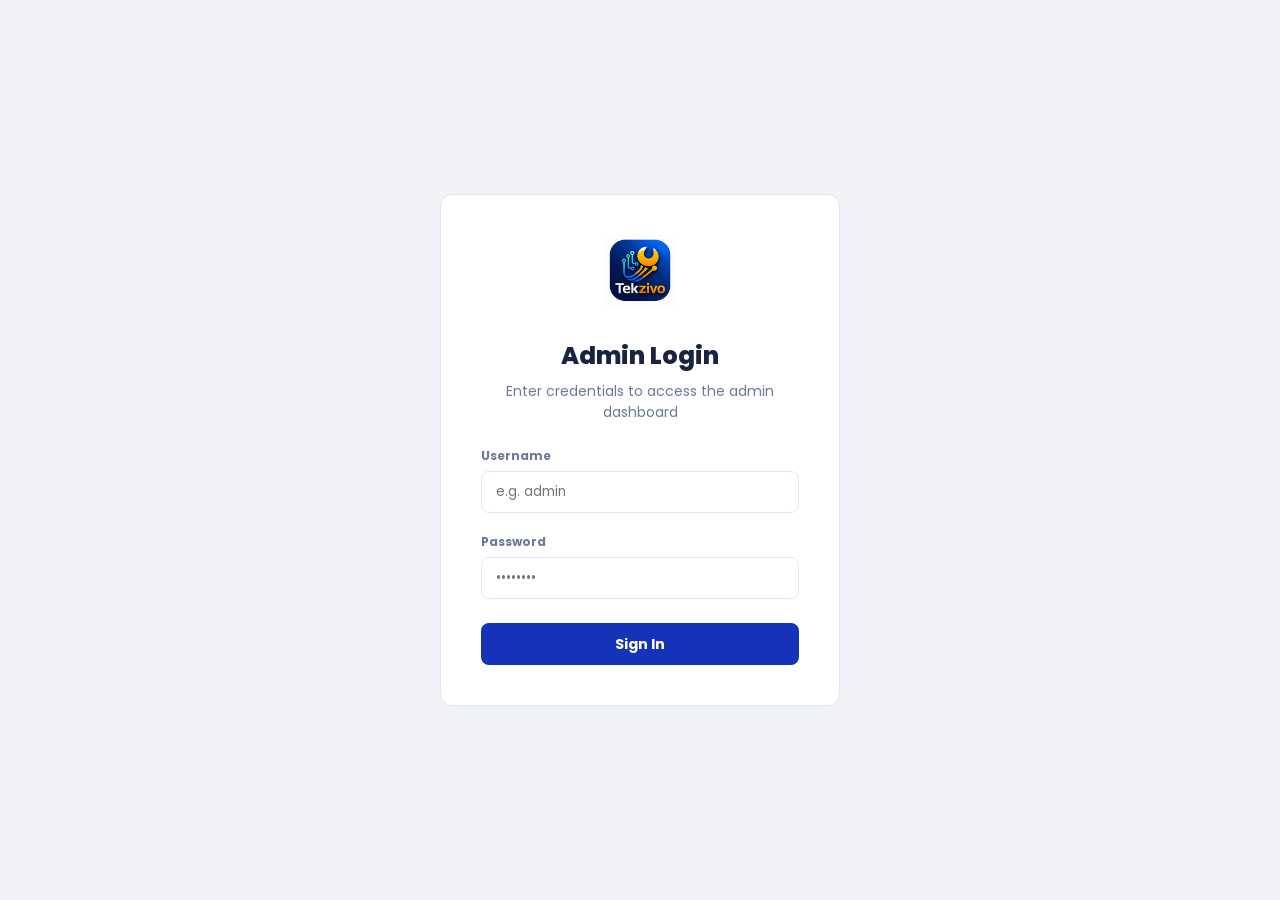
==== commit 849c1867: "feat: enhance footer styling and functionality, update copyright display" ====
--- a/frontend/admin/index.html
+++ b/frontend/admin/index.html
@@ -204,6 +204,7 @@
       flex: 1;
       display: flex;
       flex-direction: column;
+      min-height: 100vh;
       min-width: 0
     }
 
@@ -268,7 +269,23 @@
 
     .content {
       padding: 1.75rem;
-      flex: 1
+      padding-bottom: 4.5rem;
+      flex: 1;
+    }
+
+    .admin-footer {
+      position: fixed;
+      bottom: 0;
+      left: 240px;
+      right: 0;
+      text-align: center;
+      padding: 1rem 1.75rem;
+      font-size: 0.75rem;
+      color: var(--muted);
+      border-top: 1px solid var(--border);
+      background: var(--white);
+      z-index: 1000;
+      transition: left 0.3s cubic-bezier(0.4, 0, 0.2, 1);
     }
 
     /* STATS */
@@ -1049,6 +1066,10 @@
       .content {
         padding: 1.25rem;
       }
+
+      .admin-footer {
+        left: 0;
+      }
     }
 
     @media(max-width:576px) {
@@ -1560,7 +1581,8 @@
     .dark-theme .topbar,
     .dark-theme .modal,
     .dark-theme .modal-content,
-    .dark-theme .drawer {
+    .dark-theme .drawer,
+    .dark-theme .admin-footer {
       background: #1f2937;
       border-color: #374151;
     }
@@ -1897,6 +1919,10 @@
     <div class="content" id="main-content">
       <div style="text-align:center;padding:4rem;color:var(--muted)">Loading dashboard...</div>
     </div>
+
+    <footer class="admin-footer">
+      &copy; 2026 <span id="admin-footer-biz-name">Tekzivo Electronics Care</span>. All rights reserved.
+    </footer>
   </div>
 
   <!-- MANAGE PRODUCT IMAGES MODAL -->
@@ -4181,6 +4207,13 @@
     let settingsCache = {};
     let serviceAreasCache = [];
 
+    function updateAdminFooterBizName() {
+      const el = document.getElementById('admin-footer-biz-name');
+      if (el && settingsCache && settingsCache.business_name) {
+        el.textContent = settingsCache.business_name;
+      }
+    }
+
     async function renderSettings() {
       document.getElementById('page-title').textContent = 'System Settings';
       const content = document.getElementById('main-content');
@@ -4472,9 +4505,11 @@
         });
         settingsCache = res.data;
         showToast('✅ General settings saved successfully!');
+        updateAdminFooterBizName();
       } catch (err) {
         settingsCache = payload;
         showToast('✅ Saved locally (API Offline)');
+        updateAdminFooterBizName();
       }
     }
 
@@ -5050,6 +5085,16 @@
             
             updatePendingBadges();
             
+            // Load settings in background to update footer copyright
+            apiFetch('/settings')
+              .then(sRes => {
+                if (sRes && sRes.success && sRes.data) {
+                  settingsCache = sRes.data;
+                  updateAdminFooterBizName();
+                }
+              })
+              .catch(err => console.warn("Failed to load settings during init:", err));
+
             await renderDashboard(true);
             hidePreloader();
             initRealtimeStream();
@@ -5062,6 +5107,15 @@
           console.warn("Combined admin bootstrap failed, falling back to legacy sequential fetches...", e);
           await checkApiHealth();
           await loadTechniciansCache();
+          // Load settings in background to update footer copyright
+          apiFetch('/settings')
+            .then(sRes => {
+              if (sRes && sRes.success && sRes.data) {
+                settingsCache = sRes.data;
+                updateAdminFooterBizName();
+              }
+            })
+            .catch(err => console.warn("Failed to load settings during fallback init:", err));
           await renderDashboard();
         }
       } catch (e) {
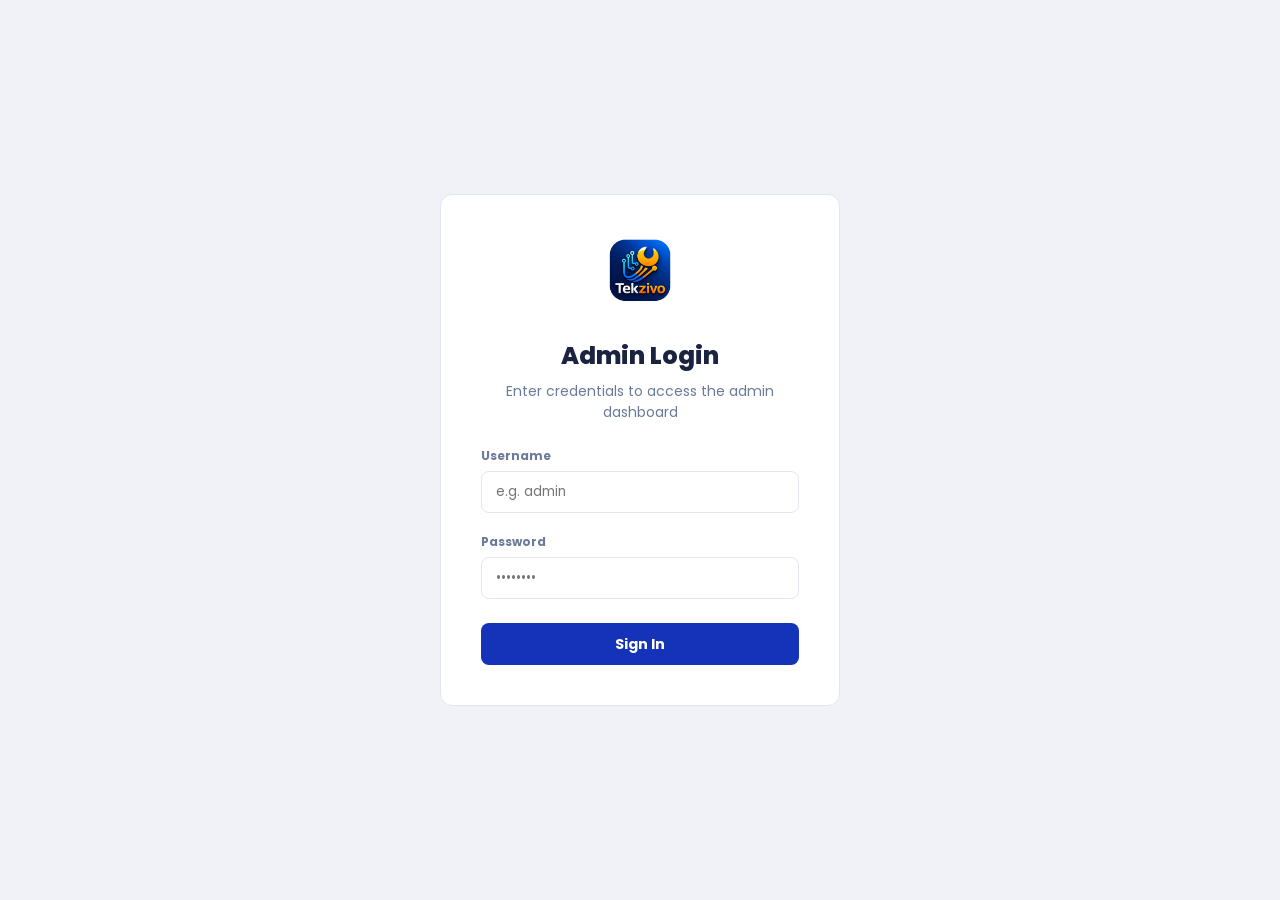
==== commit ead78134: "Refactor code structure for improved readability and maintainability" ====
--- a/frontend/admin/index.html
+++ b/frontend/admin/index.html
@@ -5,7 +5,7 @@
   <meta charset="UTF-8" />
   <meta name="viewport" content="width=device-width, initial-scale=1.0" />
   <title>Tekzivo Admin Portal</title>
-  <link rel="icon" type="image/png" href="../logo.png" />
+  <link rel="icon" type="image/png" href="../logo.png?v=2" />
   <script>
     // Apply theme early to prevent FOUC (flash of unstyled content)
     (function () {
@@ -1797,7 +1797,7 @@
   <!-- LOGIN SCREEN OVERLAY -->
   <div id="login-container" style="display: none; position: fixed; top: 0; left: 0; width: 100%; height: 100%; background: var(--bg); z-index: 999999; align-items: center; justify-content: center; font-family: var(--font-body);">
     <div style="background: var(--card-bg, #fff); padding: 2.5rem; border-radius: 12px; box-shadow: var(--shadow-lg); width: 100%; max-width: 400px; text-align: center; border: 1px solid var(--border);">
-      <img src="../logo.png" alt="Tekzivo Logo" style="height: 72px; margin-bottom: 1.5rem; border-radius: 8px;">
+      <img src="../logo.png?v=2" alt="Tekzivo Logo" style="height: 72px; margin-bottom: 1.5rem; border-radius: 8px;">
       <h2 style="font-family: var(--font-title); font-size: 1.5rem; font-weight: 800; color: var(--text); margin-bottom: 0.5rem;">Admin Login</h2>
       <p style="color: var(--muted); font-size: 0.875rem; margin-bottom: 1.5rem;">Enter credentials to access the admin dashboard</p>
       
@@ -1864,7 +1864,7 @@
   <!-- SIDEBAR -->
   <aside class="sidebar">
     <div class="sidebar-logo">
-      <img src="../logo.png" alt="Tekzivo Logo" class="sidebar-logo-img">
+      <img src="../logo.png?v=2" alt="Tekzivo Logo" class="sidebar-logo-img">
       <span>Tek<em>zivo</em> <span style="font-size:0.6rem;font-weight:400;opacity:0.5">Admin</span></span>
     </div>
     <div class="sidebar-label">Main</div>
